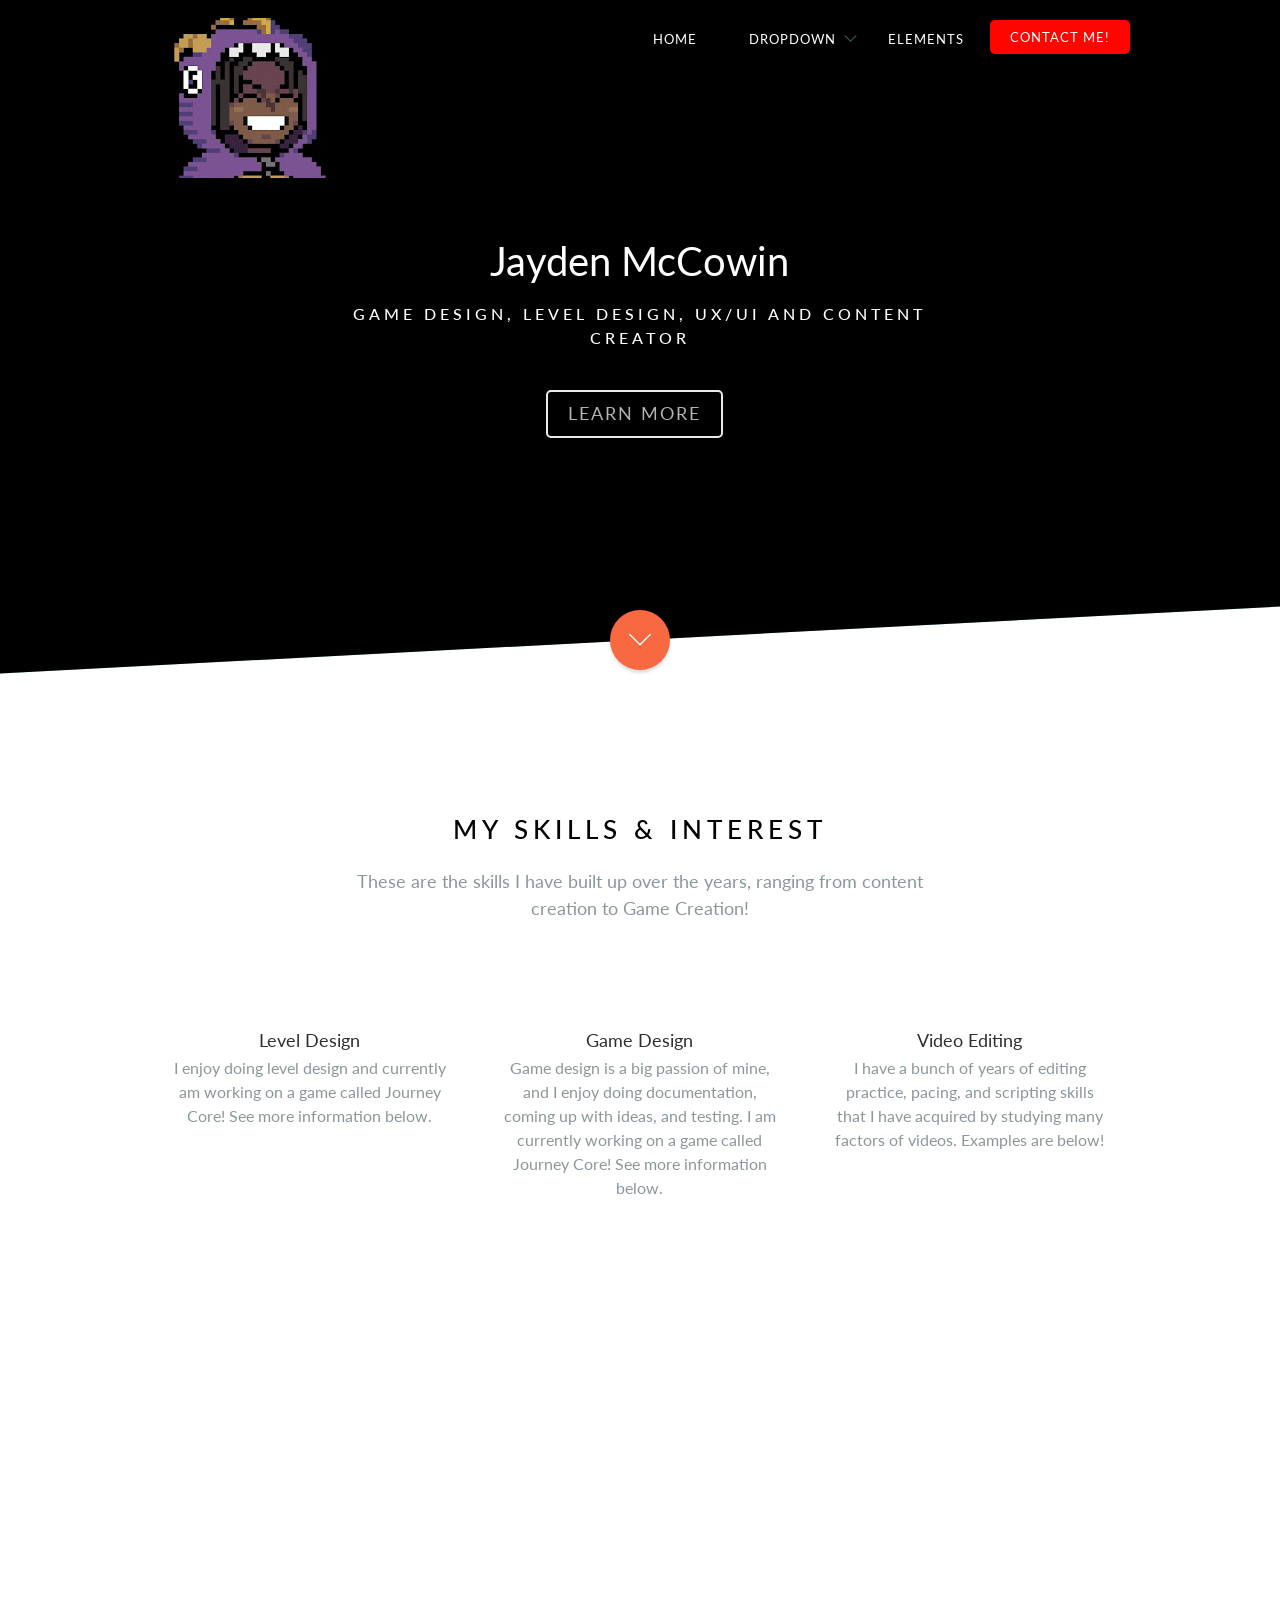
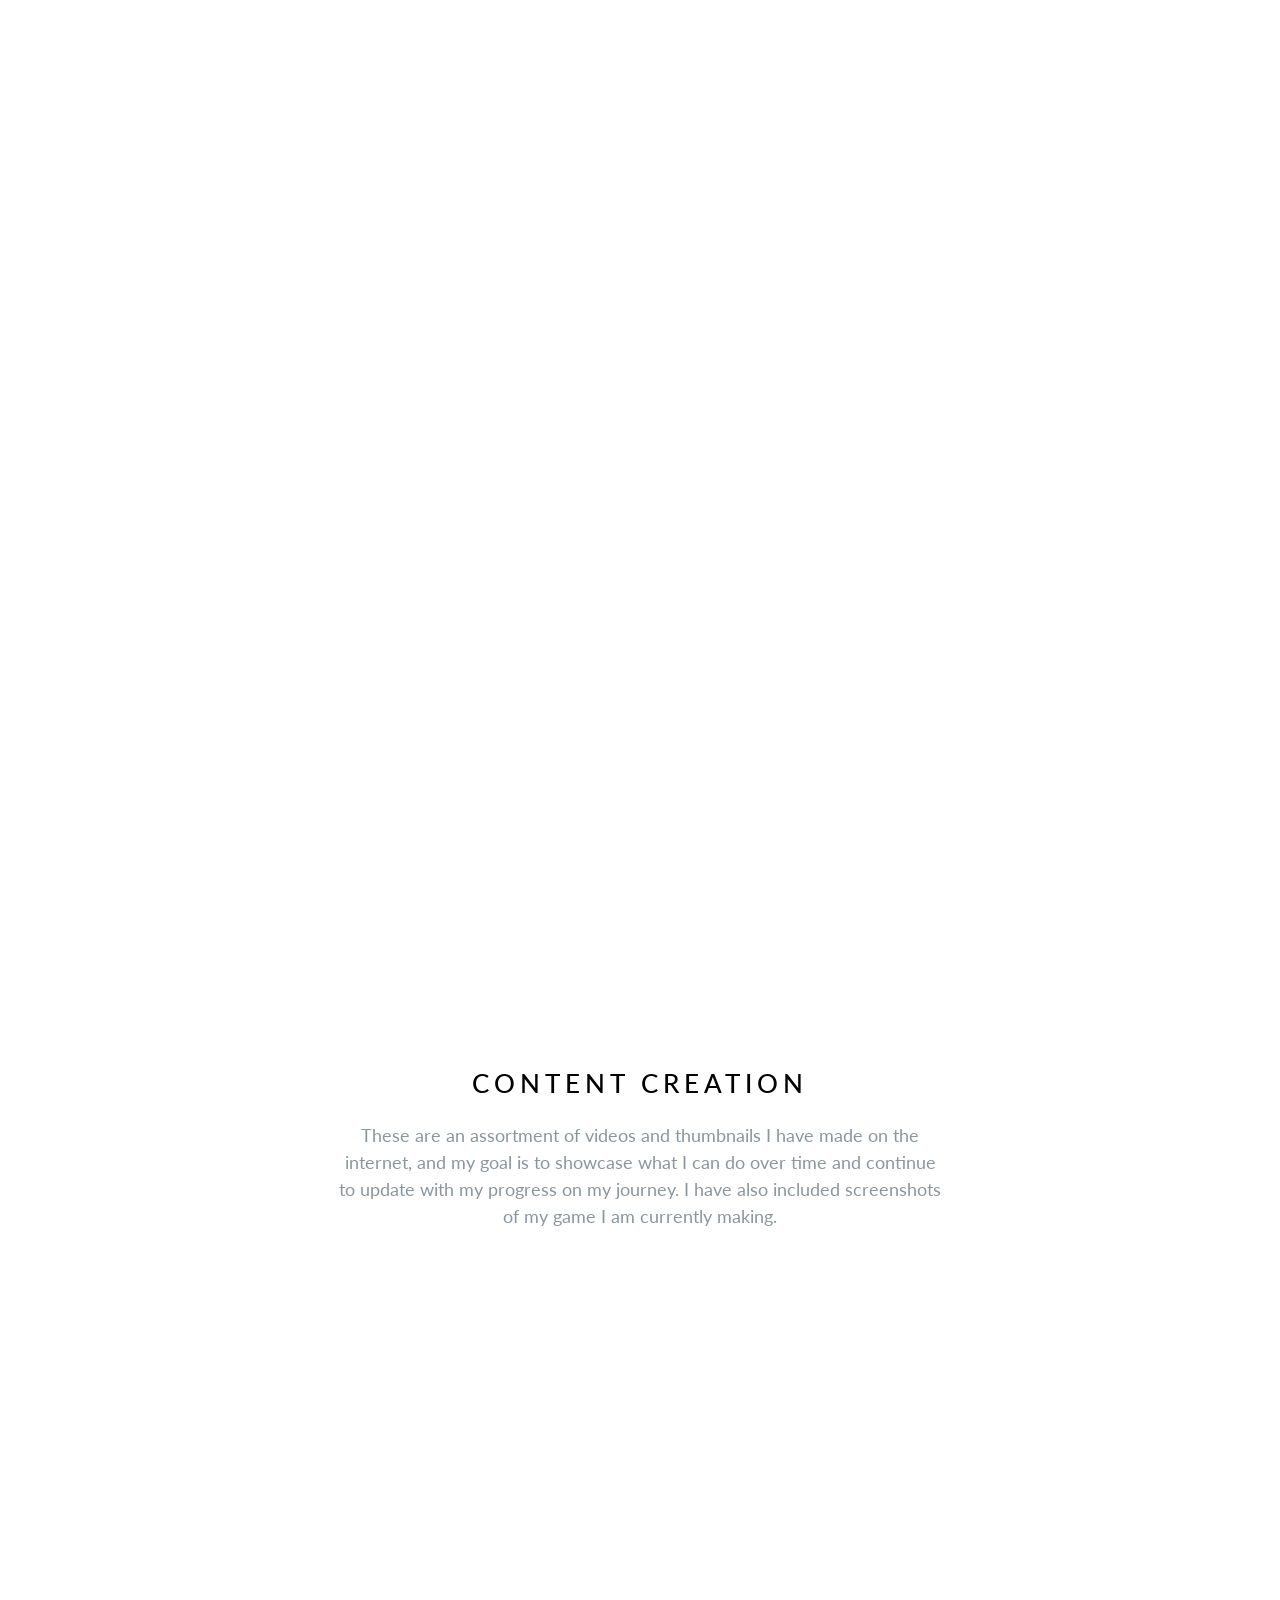
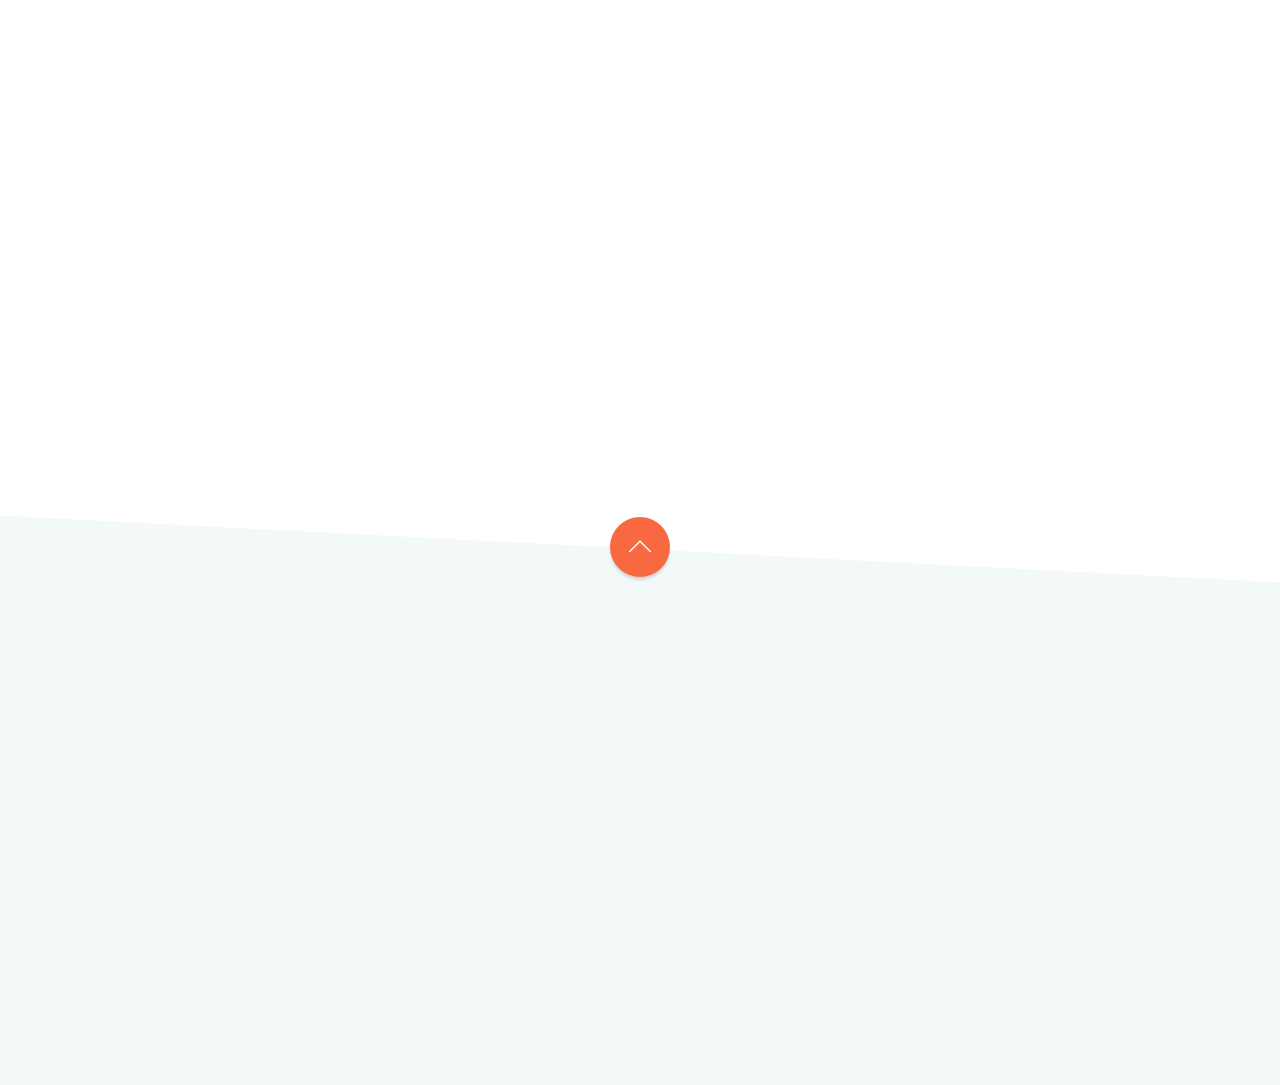
==== index.html @ 26c83501 "Update index.html" ====
<!DOCTYPE html>
<!--[if lt IE 7]>      <html class="no-js lt-ie9 lt-ie8 lt-ie7"> <![endif]-->
<!--[if IE 7]>         <html class="no-js lt-ie9 lt-ie8"> <![endif]-->
<!--[if IE 8]>         <html class="no-js lt-ie9"> <![endif]-->
<!--[if gt IE 8]><!--> <html class="no-js"> <!--<![endif]-->
	<head>
	<meta charset="utf-8">
	<meta http-equiv="X-UA-Compatible" content="IE=edge">
	<title>Jayden McCowin's Portfolio</title>
	<meta name="viewport" content="width=device-width, initial-scale=1">
	<meta name="description" content="Jayden McCowin is a Game and Level Designer who loves creating new games. Jayden has a preference towards 2D Games" />
	<meta name="keywords" content="2D Games, Metroidvania, Platformer, Game Design, Level Design, Video Games" />
	<meta name="author" content="Jayden McCowin, built on a template by FREEHTML5.CO" />

  	<!-- 
	//////////////////////////////////////////////////////

	FREE HTML5 TEMPLATE 
	DESIGNED & DEVELOPED by FREEHTML5.CO
	
	Website: 		http://freehtml5.co/
	Email: 			info@freehtml5.co
	Twitter: 		http://twitter.com/fh5co
	Facebook: 	https://www.facebook.com/fh5co

	//////////////////////////////////////////////////////
	 -->

  	<!-- Facebook and Twitter integration -->
	<meta property="og:title" content=""/>
	<meta property="og:image" content=""/>
	<meta property="og:url" content=""/>
	<meta property="og:site_name" content=""/>
	<meta property="og:description" content=""/>
	<meta name="twitter:title" content="" />
	<meta name="twitter:image" content="" />
	<meta name="twitter:url" content="" />
	<meta name="twitter:card" content="" />

  	<!-- Place favicon.ico and apple-touch-icon.png in the root directory -->
  	<link rel="shortcut icon" href="favicon.ico">

  	<!-- Google Webfont -->
	<link href='http://fonts.googleapis.com/css?family=Lato:300,400,700' rel='stylesheet' type='text/css'>
	<!-- Themify Icons -->
	<link rel="stylesheet" href="css/themify-icons.css">
	<!-- Bootstrap -->
	<link rel="stylesheet" href="css/bootstrap.css">
	<!-- Owl Carousel -->
	<link rel="stylesheet" href="css/owl.carousel.min.css">
	<link rel="stylesheet" href="css/owl.theme.default.min.css">
	<!-- Magnific Popup -->
	<link rel="stylesheet" href="css/magnific-popup.css">
	<!-- Superfish -->
	<link rel="stylesheet" href="css/superfish.css">
	<!-- Easy Responsive Tabs -->
	<link rel="stylesheet" href="css/easy-responsive-tabs.css">
	<!-- Animate.css -->
	<link rel="stylesheet" href="css/animate.css">
	<!-- Theme Style -->
	<link rel="stylesheet" href="css/style.css">

	<!-- Modernizr JS -->
	<script src="js/modernizr-2.6.2.min.js"></script>
	<!-- FOR IE9 below -->
	<!--[if lt IE 9]>
	<script src="js/respond.min.js"></script>
	<![endif]-->

	</head>
	<body>

		<!-- START #fh5co-header -->
		<header id="fh5co-header-section" role="header" class="" >
			<div class="container">

				

				<!-- <div id="fh5co-menu-logo"> -->
					<!-- START #fh5co-logo -->
					<h1 id="fh5co-logo" class="pull-left"><a href="index.html"><img src="images/channels4_profile.jpg" alt="Slant Free HTML5 Template"></a></h1>
					
					<!-- START #fh5co-menu-wrap -->
					<nav id="fh5co-menu-wrap" role="navigation">
						
						
						<ul class="sf-menu" id="fh5co-primary-menu">
							<li class="active">
								<a href="index.html">Home</a>
							</li>
							<li>
								<a href="#" class="fh5co-sub-ddown">Dropdown</a>
								 <ul class="fh5co-sub-menu">
								 	<li><a href="left-sidebar.html">Left Sidebar</a></li>
								 	<li><a href="right-sidebar.html">Right Sidebar</a></li>
									<li>
										<a href="#" class="fh5co-sub-ddown">Free HTML5</a>
										<ul class="fh5co-sub-menu">
											<li><a href="http://freehtml5.co/preview/?item=build-free-html5-bootstrap-template" target="_blank">Build</a></li>
											<li><a href="http://freehtml5.co/preview/?item=work-free-html5-template-bootstrap" target="_blank">Work</a></li>
											<li><a href="http://freehtml5.co/preview/?item=light-free-html5-template-bootstrap" target="_blank">Light</a></li>
											<li><a href="http://freehtml5.co/preview/?item=relic-free-html5-template-using-bootstrap" target="_blank">Relic</a></li>
											<li><a href="http://freehtml5.co/preview/?item=display-free-html5-template-using-bootstrap" target="_blank">Display</a></li>
											<li><a href="http://freehtml5.co/preview/?item=sprint-free-html5-template-bootstrap" target="_blank">Sprint</a></li>
										</ul>
									</li>
									<li><a href="#">CSS3</a></li> 
								</ul>
							</li>
							<li><a href="elements.html">Elements</a></li>
							<li class="fh5co-special"><a href="contact.html">Contact Me!</a></li>
						</ul>
					</nav>
				<!-- </div> -->

			</div>
		</header>
		
		
		<div id="fh5co-hero">
			<a href="#fh5co-main" class="smoothscroll fh5co-arrow to-animate hero-animate-4"><i class="ti-angle-down"></i></a>
			<!-- End fh5co-arrow -->
			<div class="container">
				<div class="col-md-8 col-md-offset-2">
					<div class="fh5co-hero-wrap">
						<div class="fh5co-hero-intro">
							<h1 class="to-animate hero-animate-1">Jayden McCowin</h1>
							<h2 class="to-animate hero-animate-2">Game Design, Level Design, UX/UI and Content Creator</h2>
							<p class="to-animate hero-animate-3"><a href="#" class="btn btn-outline btn-lg">Learn More</a></p>
						</div>
					</div>
				</div>
			</div>		
		</div>

		<div id="fh5co-main">
	
			<div class="container">
				<div class="row" id="fh5co-features">
					<div class="col-md-8 col-md-offset-2 text-center fh5co-section-heading work-box">
						<h2 class="fh5co-lead">My Skills & Interest</h2>
						<p class="fh5co-sub">These are the skills I have built up over the years, ranging from content creation to Game Creation! </p>
						<div class="fh5co-spacer fh5co-spacer-sm"></div>
					</div>
					<div class="col-md-4 col-sm-6 text-center fh5co-feature feature-box">
						<div class="fh5co-feature-icon">
							<i class="ti-Desktop"></i>
						</div>
						<h3 class="heading">Level Design</h3>
						<p>I enjoy doing level design and currently am working on a game called Journey Core! See more information below.</p>
					</div>
					<div class="col-md-4 col-sm-6 text-center fh5co-feature feature-box"> 
						<div class="fh5co-feature-icon">
							<i class="ti-Desktop"></i>
						</div>
						<h3 class="heading">Game Design</h3>
						<p>Game design is a big passion of mine, and I enjoy doing documentation, coming up with ideas, and testing. I am currently working on a game called Journey Core! See more information below. </p>
					</div>

					<div class="clearfix visible-sm-block"></div>

					<div class="col-md-4 col-sm-6 text-center fh5co-feature feature-box"> 
						<div class="fh5co-feature-icon">
							<i class="ti-Video"></i>
						</div>
						<h3 class="heading">Video Editing</h3>
						<p>I have a bunch of years of editing practice, pacing, and scripting skills that I have acquired by studying many factors of videos. Examples are below!</p>
					</div>

					<div class="clearfix visible-md-block visible-lg-block"></div>

					<div class="col-md-4 col-sm-6 text-center fh5co-feature feature-box">
						<div class="fh5co-feature-icon">
							<i class="ti-Youtube"></i>
						</div>
						<h3 class="heading">Thumbnail Creation/Graphic Design</h3>
						<p>I have done tons of content creation, which means I have made a ton of thumbnails for myself and for other people, and I am proud of the development that I have done. </p>
					</div>

					<div class="clearfix visible-md-block visible-lg-block"></div>

					<div class="col-md-4 col-sm-6 text-center fh5co-feature feature-box">
						<div class="fh5co-feature-icon">
							<i class="ti-Mobile"></i>
						</div>
						<h3 class="heading">UI/UX</h3>
						<p>I work on a lot of thumbnails, so I have built up skills that have led me to explore UI/UX more, and I've found myself enjoying something I never thought I would be into </p>

					<div class="clearfix visible-md-block visible-lg-block"></div>

					<div class="col-md-4 col-sm-6 text-center fh5co-feature feature-box">
						<div class="fh5co-feature-icon">
							<i class="ti-Desktop"></i>
						</div>
						<h3 class="heading">Programming</h3>
						<p>I am not too big on doing much of this anymore; however, I do have the ability to do the things I need to do in Unity and Godot. My next step is learning Unreal Engine. </p>
					</div>
					</div>
					
				</div>
				<!-- END row -->

				<div class="fh5co-spacer fh5co-spacer-md"></div>
				<!-- End Spacer -->

				<div class="row" id="fh5co-works">
					<div class="col-md-8 col-md-offset-2 text-center fh5co-section-heading work-box">
						<h2 class="fh5co-lead">Content Creation</h2>
						<p class="fh5co-sub">These are an assortment of videos and thumbnails I have made on the internet, and my goal is to showcase what I can do over time and continue to update with my progress on my journey. I have also included screenshots of my game I am currently making.</p>
						<div class="fh5co-spacer fh5co-spacer-sm"></div>
					</div>
					<div class="col-md-4 col-sm-6 col-xs-6 col-xxs-12 text-center fh5co-work-item work-box">
						<iframe width="279" height="196" src="https://www.youtube.com/embed/6ZU0xqK8svQ?si=vmvyqWvskxpyjg3b" title="YouTube video player" frameborder="0" allow="accelerometer; autoplay; clipboard-write; encrypted-media; gyroscope; picture-in-picture; web-share" referrerpolicy="strict-origin-when-cross-origin" allowfullscreen></iframe>
						<p class="fh5co-category">My Most Popular YouTube Video </p>
						<h3 class="heading">50,000 Views</h3>
					</div>
					<div class="col-md-4 col-sm-6 col-xs-6 col-xxs-12 text-center fh5co-work-item work-box"> 
						<iframe width="279" height="196" src="https://www.youtube.com/embed/D_t3OHmC0b4?si=Ojq9YKabpD0dK_72" title="YouTube video player" frameborder="0" allow="accelerometer; autoplay; clipboard-write; encrypted-media; gyroscope; picture-in-picture; web-share" referrerpolicy="strict-origin-when-cross-origin" allowfullscreen></iframe>
						<p class="fh5co-category">2nd Most Popular YouTube Video </p>
						<h3 class="heading">22,000 Views</h3>
					</div>

					<div class="clearfix visible-sm-block visible-xs-block"></div>

					<div class="col-md-4 col-sm-6 col-xs-6 col-xxs-12 text-center fh5co-work-item work-box"> 
						<iframe width="279" height="196" src="https://www.youtube.com/embed/b5NiLmSt7cA?si=gs_Dk4EQd2OGVlYK" title="YouTube video player" frameborder="0" allow="accelerometer; autoplay; clipboard-write; encrypted-media; gyroscope; picture-in-picture; web-share" referrerpolicy="strict-origin-when-cross-origin" allowfullscreen></iframe>
						<p class="fh5co-category">3rd Most Popular Youtube Video </p>
						<h3 class="heading">9,000 Views</h3>
					</div>

					<div class="clearfix visible-md-block visible-lg-block"></div>

					<div class="col-md-4 col-sm-6 col-xs-6 col-xxs-12 text-center fh5co-work-item work-box">
						<figure><a href="#"><img class="img-responsive" src="images/Image1.png" alt="Free HTML5 Template"></a></figure>
						<p class="fh5co-category">This is a place within the main part of the cave and has important resources </p>
						<h3 class="heading">Crystal Cavern</h3>
					</div>

					<div class="clearfix visible-sm-block visible-xs-block"></div>

					<div class="col-md-4 col-sm-6 col-xs-6 col-xxs-12 text-center fh5co-work-item work-box"> 
						<figure><a href="#"><img class="img-responsive" src="images/Image2.png" alt="Free HTML5 Template"></a></figure>
						<p class="fh5co-category">This is a Crafting Table and allows you to upgrade your Pickaxe </p>
						<h3 class="heading">Crafting Table</h3>
					</div>
					<div class="col-md-4 col-sm-6 col-xs-6 col-xxs-12 text-center fh5co-work-item work-box"> 
						<figure><a href="#"><img class="img-responsive" src="images/Image3.png" alt="Free HTML5 Template"></a></figure>
						<p class="fh5co-category">This is a Shrine. These allow you to unlock abilities! </p>
						<h3 class="heading">Shrine of Caves</h3>
					</div>

					<div class="col-md-4 col-md-offset-4 text-center work-box">
						<p><a href="#" class="btn btn-outline btn-md">View Portfolio</a></p>
					</div>
				</div>
				<!-- END row -->
				
				
	           <!-- End Slider Testimonial -->
				
				</div>
				<!-- END row -->
				<div class="fh5co-spacer fh5co-spacer-md"></div>

			</div>
			<!-- END container -->

		</div>
		<!-- END fhtco-main -->


		<footer role="contentinfo" id="fh5co-footer">
			<a href="#" class="fh5co-arrow fh5co-gotop footer-box"><i class="ti-angle-up"></i></a>
			<div class="container">
				<div class="row">
					<div class="col-md-4 col-sm-6 footer-box">
						<h3 class="fh5co-footer-heading">About Me!</h3>
						<p>I love video games, and pretty much everything I enjoy doing revolves around video games in some way, whether it be studying them, playing them, or creating videos about them!</p>
						<p><a href="#" class="btn btn-outline btn-sm">I'm a button</a></p>

					</div>
					<div class="col-md-4 col-sm-6 footer-box">
						<h3 class="fh5co-footer-heading">Links</h3>
						<ul class="fh5co-footer-links">
							<li><a href="#">Terms &amp; Conditions</a></li>
							<li><a href="#">Our Careers</a></li>
							<li><a href="#">Support &amp; FAQ's</a></li>
							<li><a href="#">Sign up</a></li>
							<li><a href="#">Log in</a></li>
						</ul>
					</div>
					<div class="col-md-4 col-sm-12 footer-box">
						<h3 class="fh5co-footer-heading">Get in touch</h3>
						<ul class="fh5co-social-icons">
							
							<li><a href="#"><i class="ti-google"></i></a></li>
							<li><a href="#"><i class="ti-twitter-alt"></i></a></li>
							<li><a href="#"><i class="ti-facebook"></i></a></li>	
							<li><a href="#"><i class="ti-instagram"></i></a></li>
							<li><a href="#"><i class="ti-dribbble"></i></a></li>
						</ul>
					</div>
					<div class="col-md-12 footer-box">
						<div class="fh5co-copyright">
						<p>&copy; 2015 Free Slant. All Rights Reserved. <br>Designed by <a href="http://freehtml5.co" target="_blank">FREEHTML5.co</a> Images by: <a href="http://unsplash.com">Unsplash</a> and <a href="http://plmd.me" target="_blank">plmd.me</a></p>
						</div>
					</div>
					
				</div>
				<!-- END row -->
				<div class="fh5co-spacer fh5co-spacer-md"></div>
			</div>
		</footer>

		
			
			
		<!-- jQuery -->
		<script src="js/jquery-1.10.2.min.js"></script>
		<!-- jQuery Easing -->
		<script src="js/jquery.easing.1.3.js"></script>
		<!-- Bootstrap -->
		<script src="js/bootstrap.js"></script>
		<!-- Owl carousel -->
		<script src="js/owl.carousel.min.js"></script>
		<!-- Magnific Popup -->
		<script src="js/jquery.magnific-popup.min.js"></script>
		<!-- Superfish -->
		<script src="js/hoverIntent.js"></script>
		<script src="js/superfish.js"></script>
		<!-- Easy Responsive Tabs -->
		<script src="js/easyResponsiveTabs.js"></script>
		<!-- FastClick for Mobile/Tablets -->
		<script src="js/fastclick.js"></script>
		<!-- Parallax -->
		<script src="js/jquery.parallax-scroll.min.js"></script>
		<!-- Waypoints -->
		<script src="js/jquery.waypoints.min.js"></script>
		<!-- Main JS -->
		<script src="js/main.js"></script>

	</body>

</html>
---- css/themify-icons.css ----
@font-face {
	font-family: 'themify';
	src:url('../fonts/themify/themify.eot?-fvbane');
	src:url('../fonts/themify/themify.eot?#iefix-fvbane') format('embedded-opentype'),
		url('../fonts/themify/themify.woff?-fvbane') format('woff'),
		url('../fonts/themify/themify.ttf?-fvbane') format('truetype'),
		url('../fonts/themify/themify.svg?-fvbane#themify') format('svg');
	font-weight: normal;
	font-style: normal;
}

[class^="ti-"], [class*=" ti-"] {
	font-family: 'themify';
	speak: none;
	font-style: normal;
	font-weight: normal;
	font-variant: normal;
	text-transform: none;
	line-height: 1;

	/* Better Font Rendering =========== */
	-webkit-font-smoothing: antialiased;
	-moz-osx-font-smoothing: grayscale;
}

.ti-wand:before {
	content: "\e600";
}
.ti-volume:before {
	content: "\e601";
}
.ti-user:before {
	content: "\e602";
}
.ti-unlock:before {
	content: "\e603";
}
.ti-unlink:before {
	content: "\e604";
}
.ti-trash:before {
	content: "\e605";
}
.ti-thought:before {
	content: "\e606";
}
.ti-target:before {
	content: "\e607";
}
.ti-tag:before {
	content: "\e608";
}
.ti-tablet:before {
	content: "\e609";
}
.ti-star:before {
	content: "\e60a";
}
.ti-spray:before {
	content: "\e60b";
}
.ti-signal:before {
	content: "\e60c";
}
.ti-shopping-cart:before {
	content: "\e60d";
}
.ti-shopping-cart-full:before {
	content: "\e60e";
}
.ti-settings:before {
	content: "\e60f";
}
.ti-search:before {
	content: "\e610";
}
.ti-zoom-in:before {
	content: "\e611";
}
.ti-zoom-out:before {
	content: "\e612";
}
.ti-cut:before {
	content: "\e613";
}
.ti-ruler:before {
	content: "\e614";
}
.ti-ruler-pencil:before {
	content: "\e615";
}
.ti-ruler-alt:before {
	content: "\e616";
}
.ti-bookmark:before {
	content: "\e617";
}
.ti-bookmark-alt:before {
	content: "\e618";
}
.ti-reload:before {
	content: "\e619";
}
.ti-plus:before {
	content: "\e61a";
}
.ti-pin:before {
	content: "\e61b";
}
.ti-pencil:before {
	content: "\e61c";
}
.ti-pencil-alt:before {
	content: "\e61d";
}
.ti-paint-roller:before {
	content: "\e61e";
}
.ti-paint-bucket:before {
	content: "\e61f";
}
.ti-na:before {
	content: "\e620";
}
.ti-mobile:before {
	content: "\e621";
}
.ti-minus:before {
	content: "\e622";
}
.ti-medall:before {
	content: "\e623";
}
.ti-medall-alt:before {
	content: "\e624";
}
.ti-marker:before {
	content: "\e625";
}
.ti-marker-alt:before {
	content: "\e626";
}
.ti-arrow-up:before {
	content: "\e627";
}
.ti-arrow-right:before {
	content: "\e628";
}
.ti-arrow-left:before {
	content: "\e629";
}
.ti-arrow-down:before {
	content: "\e62a";
}
.ti-lock:before {
	content: "\e62b";
}
.ti-location-arrow:before {
	content: "\e62c";
}
.ti-link:before {
	content: "\e62d";
}
.ti-layout:before {
	content: "\e62e";
}
.ti-layers:before {
	content: "\e62f";
}
.ti-layers-alt:before {
	content: "\e630";
}
.ti-key:before {
	content: "\e631";
}
.ti-import:before {
	content: "\e632";
}
.ti-image:before {
	content: "\e633";
}
.ti-heart:before {
	content: "\e634";
}
.ti-heart-broken:before {
	content: "\e635";
}
.ti-hand-stop:before {
	content: "\e636";
}
.ti-hand-open:before {
	content: "\e637";
}
.ti-hand-drag:before {
	content: "\e638";
}
.ti-folder:before {
	content: "\e639";
}
.ti-flag:before {
	content: "\e63a";
}
.ti-flag-alt:before {
	content: "\e63b";
}
.ti-flag-alt-2:before {
	content: "\e63c";
}
.ti-eye:before {
	content: "\e63d";
}
.ti-export:before {
	content: "\e63e";
}
.ti-exchange-vertical:before {
	content: "\e63f";
}
.ti-desktop:before {
	content: "\e640";
}
.ti-cup:before {
	content: "\e641";
}
.ti-crown:before {
	content: "\e642";
}
.ti-comments:before {
	content: "\e643";
}
.ti-comment:before {
	content: "\e644";
}
.ti-comment-alt:before {
	content: "\e645";
}
.ti-close:before {
	content: "\e646";
}
.ti-clip:before {
	content: "\e647";
}
.ti-angle-up:before {
	content: "\e648";
}
.ti-angle-right:before {
	content: "\e649";
}
.ti-angle-left:before {
	content: "\e64a";
}
.ti-angle-down:before {
	content: "\e64b";
}
.ti-check:before {
	content: "\e64c";
}
.ti-check-box:before {
	content: "\e64d";
}
.ti-camera:before {
	content: "\e64e";
}
.ti-announcement:before {
	content: "\e64f";
}
.ti-brush:before {
	content: "\e650";
}
.ti-briefcase:before {
	content: "\e651";
}
.ti-bolt:before {
	content: "\e652";
}
.ti-bolt-alt:before {
	content: "\e653";
}
.ti-blackboard:before {
	content: "\e654";
}
.ti-bag:before {
	content: "\e655";
}
.ti-move:before {
	content: "\e656";
}
.ti-arrows-vertical:before {
	content: "\e657";
}
.ti-arrows-horizontal:before {
	content: "\e658";
}
.ti-fullscreen:before {
	content: "\e659";
}
.ti-arrow-top-right:before {
	content: "\e65a";
}
.ti-arrow-top-left:before {
	content: "\e65b";
}
.ti-arrow-circle-up:before {
	content: "\e65c";
}
.ti-arrow-circle-right:before {
	content: "\e65d";
}
.ti-arrow-circle-left:before {
	content: "\e65e";
}
.ti-arrow-circle-down:before {
	content: "\e65f";
}
.ti-angle-double-up:before {
	content: "\e660";
}
.ti-angle-double-right:before {
	content: "\e661";
}
.ti-angle-double-left:before {
	content: "\e662";
}
.ti-angle-double-down:before {
	content: "\e663";
}
.ti-zip:before {
	content: "\e664";
}
.ti-world:before {
	content: "\e665";
}
.ti-wheelchair:before {
	content: "\e666";
}
.ti-view-list:before {
	content: "\e667";
}
.ti-view-list-alt:before {
	content: "\e668";
}
.ti-view-grid:before {
	content: "\e669";
}
.ti-uppercase:before {
	content: "\e66a";
}
.ti-upload:before {
	content: "\e66b";
}
.ti-underline:before {
	content: "\e66c";
}
.ti-truck:before {
	content: "\e66d";
}
.ti-timer:before {
	content: "\e66e";
}
.ti-ticket:before {
	content: "\e66f";
}
.ti-thumb-up:before {
	content: "\e670";
}
.ti-thumb-down:before {
	content: "\e671";
}
.ti-text:before {
	content: "\e672";
}
.ti-stats-up:before {
	content: "\e673";
}
.ti-stats-down:before {
	content: "\e674";
}
.ti-split-v:before {
	content: "\e675";
}
.ti-split-h:before {
	content: "\e676";
}
.ti-smallcap:before {
	content: "\e677";
}
.ti-shine:before {
	content: "\e678";
}
.ti-shift-right:before {
	content: "\e679";
}
.ti-shift-left:before {
	content: "\e67a";
}
.ti-shield:before {
	content: "\e67b";
}
.ti-notepad:before {
	content: "\e67c";
}
.ti-server:before {
	content: "\e67d";
}
.ti-quote-right:before {
	content: "\e67e";
}
.ti-quote-left:before {
	content: "\e67f";
}
.ti-pulse:before {
	content: "\e680";
}
.ti-printer:before {
	content: "\e681";
}
.ti-power-off:before {
	content: "\e682";
}
.ti-plug:before {
	content: "\e683";
}
.ti-pie-chart:before {
	content: "\e684";
}
.ti-paragraph:before {
	content: "\e685";
}
.ti-panel:before {
	content: "\e686";
}
.ti-package:before {
	content: "\e687";
}
.ti-music:before {
	content: "\e688";
}
.ti-music-alt:before {
	content: "\e689";
}
.ti-mouse:before {
	content: "\e68a";
}
.ti-mouse-alt:before {
	content: "\e68b";
}
.ti-money:before {
	content: "\e68c";
}
.ti-microphone:before {
	content: "\e68d";
}
.ti-menu:before {
	content: "\e68e";
}
.ti-menu-alt:before {
	content: "\e68f";
}
.ti-map:before {
	content: "\e690";
}
.ti-map-alt:before {
	content: "\e691";
}
.ti-loop:before {
	content: "\e692";
}
.ti-location-pin:before {
	content: "\e693";
}
.ti-list:before {
	content: "\e694";
}
.ti-light-bulb:before {
	content: "\e695";
}
.ti-Italic:before {
	content: "\e696";
}
.ti-info:before {
	content: "\e697";
}
.ti-infinite:before {
	content: "\e698";
}
.ti-id-badge:before {
	content: "\e699";
}
.ti-hummer:before {
	content: "\e69a";
}
.ti-home:before {
	content: "\e69b";
}
.ti-help:before {
	content: "\e69c";
}
.ti-headphone:before {
	content: "\e69d";
}
.ti-harddrives:before {
	content: "\e69e";
}
.ti-harddrive:before {
	content: "\e69f";
}
.ti-gift:before {
	content: "\e6a0";
}
.ti-game:before {
	content: "\e6a1";
}
.ti-filter:before {
	content: "\e6a2";
}
.ti-files:before {
	content: "\e6a3";
}
.ti-file:before {
	content: "\e6a4";
}
.ti-eraser:before {
	content: "\e6a5";
}
.ti-envelope:before {
	content: "\e6a6";
}
.ti-download:before {
	content: "\e6a7";
}
.ti-direction:before {
	content: "\e6a8";
}
.ti-direction-alt:before {
	content: "\e6a9";
}
.ti-dashboard:before {
	content: "\e6aa";
}
.ti-control-stop:before {
	content: "\e6ab";
}
.ti-control-shuffle:before {
	content: "\e6ac";
}
.ti-control-play:before {
	content: "\e6ad";
}
.ti-control-pause:before {
	content: "\e6ae";
}
.ti-control-forward:before {
	content: "\e6af";
}
.ti-control-backward:before {
	content: "\e6b0";
}
.ti-cloud:before {
	content: "\e6b1";
}
.ti-cloud-up:before {
	content: "\e6b2";
}
.ti-cloud-down:before {
	content: "\e6b3";
}
.ti-clipboard:before {
	content: "\e6b4";
}
.ti-car:before {
	content: "\e6b5";
}
.ti-calendar:before {
	content: "\e6b6";
}
.ti-book:before {
	content: "\e6b7";
}
.ti-bell:before {
	content: "\e6b8";
}
.ti-basketball:before {
	content: "\e6b9";
}
.ti-bar-chart:before {
	content: "\e6ba";
}
.ti-bar-chart-alt:before {
	content: "\e6bb";
}
.ti-back-right:before {
	content: "\e6bc";
}
.ti-back-left:before {
	content: "\e6bd";
}
.ti-arrows-corner:before {
	content: "\e6be";
}
.ti-archive:before {
	content: "\e6bf";
}
.ti-anchor:before {
	content: "\e6c0";
}
.ti-align-right:before {
	content: "\e6c1";
}
.ti-align-left:before {
	content: "\e6c2";
}
.ti-align-justify:before {
	content: "\e6c3";
}
.ti-align-center:before {
	content: "\e6c4";
}
.ti-alert:before {
	content: "\e6c5";
}
.ti-alarm-clock:before {
	content: "\e6c6";
}
.ti-agenda:before {
	content: "\e6c7";
}
.ti-write:before {
	content: "\e6c8";
}
.ti-window:before {
	content: "\e6c9";
}
.ti-widgetized:before {
	content: "\e6ca";
}
.ti-widget:before {
	content: "\e6cb";
}
.ti-widget-alt:before {
	content: "\e6cc";
}
.ti-wallet:before {
	content: "\e6cd";
}
.ti-video-clapper:before {
	content: "\e6ce";
}
.ti-video-camera:before {
	content: "\e6cf";
}
.ti-vector:before {
	content: "\e6d0";
}
.ti-themify-logo:before {
	content: "\e6d1";
}
.ti-themify-favicon:before {
	content: "\e6d2";
}
.ti-themify-favicon-alt:before {
	content: "\e6d3";
}
.ti-support:before {
	content: "\e6d4";
}
.ti-stamp:before {
	content: "\e6d5";
}
.ti-split-v-alt:before {
	content: "\e6d6";
}
.ti-slice:before {
	content: "\e6d7";
}
.ti-shortcode:before {
	content: "\e6d8";
}
.ti-shift-right-alt:before {
	content: "\e6d9";
}
.ti-shift-left-alt:before {
	content: "\e6da";
}
.ti-ruler-alt-2:before {
	content: "\e6db";
}
.ti-receipt:before {
	content: "\e6dc";
}
.ti-pin2:before {
	content: "\e6dd";
}
.ti-pin-alt:before {
	content: "\e6de";
}
.ti-pencil-alt2:before {
	content: "\e6df";
}
.ti-palette:before {
	content: "\e6e0";
}
.ti-more:before {
	content: "\e6e1";
}
.ti-more-alt:before {
	content: "\e6e2";
}
.ti-microphone-alt:before {
	content: "\e6e3";
}
.ti-magnet:before {
	content: "\e6e4";
}
.ti-line-double:before {
	content: "\e6e5";
}
.ti-line-dotted:before {
	content: "\e6e6";
}
.ti-line-dashed:before {
	content: "\e6e7";
}
.ti-layout-width-full:before {
	content: "\e6e8";
}
.ti-layout-width-default:before {
	content: "\e6e9";
}
.ti-layout-width-default-alt:before {
	content: "\e6ea";
}
.ti-layout-tab:before {
	content: "\e6eb";
}
.ti-layout-tab-window:before {
	content: "\e6ec";
}
.ti-layout-tab-v:before {
	content: "\e6ed";
}
.ti-layout-tab-min:before {
	content: "\e6ee";
}
.ti-layout-slider:before {
	content: "\e6ef";
}
.ti-layout-slider-alt:before {
	content: "\e6f0";
}
.ti-layout-sidebar-right:before {
	content: "\e6f1";
}
.ti-layout-sidebar-none:before {
	content: "\e6f2";
}
.ti-layout-sidebar-left:before {
	content: "\e6f3";
}
.ti-layout-placeholder:before {
	content: "\e6f4";
}
.ti-layout-menu:before {
	content: "\e6f5";
}
.ti-layout-menu-v:before {
	content: "\e6f6";
}
.ti-layout-menu-separated:before {
	content: "\e6f7";
}
.ti-layout-menu-full:before {
	content: "\e6f8";
}
.ti-layout-media-right-alt:before {
	content: "\e6f9";
}
.ti-layout-media-right:before {
	content: "\e6fa";
}
.ti-layout-media-overlay:before {
	content: "\e6fb";
}
.ti-layout-media-overlay-alt:before {
	content: "\e6fc";
}
.ti-layout-media-overlay-alt-2:before {
	content: "\e6fd";
}
.ti-layout-media-left-alt:before {
	content: "\e6fe";
}
.ti-layout-media-left:before {
	content: "\e6ff";
}
.ti-layout-media-center-alt:before {
	content: "\e700";
}
.ti-layout-media-center:before {
	content: "\e701";
}
.ti-layout-list-thumb:before {
	content: "\e702";
}
.ti-layout-list-thumb-alt:before {
	content: "\e703";
}
.ti-layout-list-post:before {
	content: "\e704";
}
.ti-layout-list-large-image:before {
	content: "\e705";
}
.ti-layout-line-solid:before {
	content: "\e706";
}
.ti-layout-grid4:before {
	content: "\e707";
}
.ti-layout-grid3:before {
	content: "\e708";
}
.ti-layout-grid2:before {
	content: "\e709";
}
.ti-layout-grid2-thumb:before {
	content: "\e70a";
}
.ti-layout-cta-right:before {
	content: "\e70b";
}
.ti-layout-cta-left:before {
	content: "\e70c";
}
.ti-layout-cta-center:before {
	content: "\e70d";
}
.ti-layout-cta-btn-right:before {
	content: "\e70e";
}
.ti-layout-cta-btn-left:before {
	content: "\e70f";
}
.ti-layout-column4:before {
	content: "\e710";
}
.ti-layout-column3:before {
	content: "\e711";
}
.ti-layout-column2:before {
	content: "\e712";
}
.ti-layout-accordion-separated:before {
	content: "\e713";
}
.ti-layout-accordion-merged:before {
	content: "\e714";
}
.ti-layout-accordion-list:before {
	content: "\e715";
}
.ti-ink-pen:before {
	content: "\e716";
}
.ti-info-alt:before {
	content: "\e717";
}
.ti-help-alt:before {
	content: "\e718";
}
.ti-headphone-alt:before {
	content: "\e719";
}
.ti-hand-point-up:before {
	content: "\e71a";
}
.ti-hand-point-right:before {
	content: "\e71b";
}
.ti-hand-point-left:before {
	content: "\e71c";
}
.ti-hand-point-down:before {
	content: "\e71d";
}
.ti-gallery:before {
	content: "\e71e";
}
.ti-face-smile:before {
	content: "\e71f";
}
.ti-face-sad:before {
	content: "\e720";
}
.ti-credit-card:before {
	content: "\e721";
}
.ti-control-skip-forward:before {
	content: "\e722";
}
.ti-control-skip-backward:before {
	content: "\e723";
}
.ti-control-record:before {
	content: "\e724";
}
.ti-control-eject:before {
	content: "\e725";
}
.ti-comments-smiley:before {
	content: "\e726";
}
.ti-brush-alt:before {
	content: "\e727";
}
.ti-youtube:before {
	content: "\e728";
}
.ti-vimeo:before {
	content: "\e729";
}
.ti-twitter:before {
	content: "\e72a";
}
.ti-time:before {
	content: "\e72b";
}
.ti-tumblr:before {
	content: "\e72c";
}
.ti-skype:before {
	content: "\e72d";
}
.ti-share:before {
	content: "\e72e";
}
.ti-share-alt:before {
	content: "\e72f";
}
.ti-rocket:before {
	content: "\e730";
}
.ti-pinterest:before {
	content: "\e731";
}
.ti-new-window:before {
	content: "\e732";
}
.ti-microsoft:before {
	content: "\e733";
}
.ti-list-ol:before {
	content: "\e734";
}
.ti-linkedin:before {
	content: "\e735";
}
.ti-layout-sidebar-2:before {
	content: "\e736";
}
.ti-layout-grid4-alt:before {
	content: "\e737";
}
.ti-layout-grid3-alt:before {
	content: "\e738";
}
.ti-layout-grid2-alt:before {
	content: "\e739";
}
.ti-layout-column4-alt:before {
	content: "\e73a";
}
.ti-layout-column3-alt:before {
	content: "\e73b";
}
.ti-layout-column2-alt:before {
	content: "\e73c";
}
.ti-instagram:before {
	content: "\e73d";
}
.ti-google:before {
	content: "\e73e";
}
.ti-github:before {
	content: "\e73f";
}
.ti-flickr:before {
	content: "\e740";
}
.ti-facebook:before {
	content: "\e741";
}
.ti-dropbox:before {
	content: "\e742";
}
.ti-dribbble:before {
	content: "\e743";
}
.ti-apple:before {
	content: "\e744";
}
.ti-android:before {
	content: "\e745";
}
.ti-save:before {
	content: "\e746";
}
.ti-save-alt:before {
	content: "\e747";
}
.ti-yahoo:before {
	content: "\e748";
}
.ti-wordpress:before {
	content: "\e749";
}
.ti-vimeo-alt:before {
	content: "\e74a";
}
.ti-twitter-alt:before {
	content: "\e74b";
}
.ti-tumblr-alt:before {
	content: "\e74c";
}
.ti-trello:before {
	content: "\e74d";
}
.ti-stack-overflow:before {
	content: "\e74e";
}
.ti-soundcloud:before {
	content: "\e74f";
}
.ti-sharethis:before {
	content: "\e750";
}
.ti-sharethis-alt:before {
	content: "\e751";
}
.ti-reddit:before {
	content: "\e752";
}
.ti-pinterest-alt:before {
	content: "\e753";
}
.ti-microsoft-alt:before {
	content: "\e754";
}
.ti-linux:before {
	content: "\e755";
}
.ti-jsfiddle:before {
	content: "\e756";
}
.ti-joomla:before {
	content: "\e757";
}
.ti-html5:before {
	content: "\e758";
}
.ti-flickr-alt:before {
	content: "\e759";
}
.ti-email:before {
	content: "\e75a";
}
.ti-drupal:before {
	content: "\e75b";
}
.ti-dropbox-alt:before {
	content: "\e75c";
}
.ti-css3:before {
	content: "\e75d";
}
.ti-rss:before {
	content: "\e75e";
}
.ti-rss-alt:before {
	content: "\e75f";
}
---- css/superfish.css ----
/*** ESSENTIAL STYLES ***/
.sf-menu, .sf-menu * {
	margin: 0;
	padding: 0;
	list-style: none;
}
.sf-menu li {
	position: relative;
}
.sf-menu ul {
	position: absolute;
	display: none;
	top: 100%;
	right: 0;
	
	z-index: 99;
}
.sf-menu > li {
	float: left;
}
.sf-menu li:hover > ul,
.sf-menu li.sfHover > ul {
	display: block;
}

.sf-menu a {
	display: block;
	position: relative;
}
.sf-menu ul ul {
	top: 0;
	left: 100%;
}


/*** DEMO SKIN ***/
.sf-menu {
	float: left;
	margin-bottom: 1em;
}
.sf-menu ul {
	box-shadow: 2px 2px 6px rgba(0,0,0,.2);
	min-width: 12em; /* allow long menu items to determine submenu width */
	*width: 12em; /* no auto sub width for IE7, see white-space comment below */
}
.sf-menu a {
	border-left: 1px solid #fff;
	border-top: 1px solid #dFeEFF; /* fallback colour must use full shorthand */
	border-top: 1px solid rgba(255,255,255,.5);
	padding: .75em 1em;
	text-decoration: none;
	zoom: 1; /* IE7 */
}
.sf-menu a {
	color: #13a;
}
.sf-menu li {
	background: #BDD2FF;
	white-space: nowrap; /* no need for Supersubs plugin */
	*white-space: normal; /* ...unless you support IE7 (let it wrap) */
	-webkit-transition: background .2s;
	transition: background .2s;
}
.sf-menu ul li {
	background: #AABDE6;
}
.sf-menu ul ul li {
	background: #9AAEDB;
}
.sf-menu li:hover,
.sf-menu li.sfHover {
	background: #CFDEFF;
	/* only transition out, not in */
	-webkit-transition: none;
	transition: none;
}

/*** arrows (for all except IE7) **/
.sf-arrows .sf-with-ul {
	padding-right: 2.5em;
	*padding-right: 1em; /* no CSS arrows for IE7 (lack pseudo-elements) */
}
/* styling for both css and generated arrows */
.sf-arrows .sf-with-ul:after {
	content: '';
	position: absolute;
	top: 50%;
	right: 1em;
	margin-top: -3px;
	height: 0;
	width: 0;
	/* order of following 3 rules important for fallbacks to work */
	border: 5px solid transparent;
	border-top-color: #dFeEFF; /* edit this to suit design (no rgba in IE8) */
	border-top-color: rgba(255,255,255,.5);
}
.sf-arrows > li > .sf-with-ul:focus:after,
.sf-arrows > li:hover > .sf-with-ul:after,
.sf-arrows > .sfHover > .sf-with-ul:after {
	border-top-color: white; /* IE8 fallback colour */
}
/* styling for right-facing arrows */
.sf-arrows ul .sf-with-ul:after {
	margin-top: -5px;
	/*margin-right: -3px;*/
	border-color: transparent;
	border-left-color: #dFeEFF; /* edit this to suit design (no rgba in IE8) */
	border-left-color: rgba(255,255,255,.5);
}
.sf-arrows ul li > .sf-with-ul:focus:after,
.sf-arrows ul li:hover > .sf-with-ul:after,
.sf-arrows ul .sfHover > .sf-with-ul:after {
	border-left-color: white;
}
---- css/easy-responsive-tabs.css ----
.resp-tabs-list, .resp-tabs-list p {
    margin: 0px;
    padding: 0px;
}
.resp-tabs-list {
    display: inline-block;
}
.resp-tabs-list li {
    font-weight: 600;
    font-size: 16px;
    display: inline-block;
    padding: 18px 15px;
    margin: 0 4px 0 0;
    list-style: none;
    cursor: pointer;
}

.resp-tabs-container {
    padding: 0px;
    background-color: #fff;
    clear: left;
}

h2.resp-accordion {
    cursor: pointer;
    padding: 5px;
    display: none;
    
}
.resp-tab-content {
    display: none;
    padding: 15px;
    padding-top: 30px;
    text-align: left;
    box-shadow: none;
}
.text-center .resp-tab-content,
.text-center .resp-accordion {
    text-align: left;
}

.resp-tab-active {
	border: 1px solid #ebebeb !important;
	border-bottom: none;
	margin-bottom: -1px !important;
	padding: 17px 14px 19px 14px !important;
	border-top: 1px solid #ebebeb !important;
	border-bottom: 0px #fff solid !important;
    border-top-left-radius: 4px;
    border-top-right-radius: 4px;
}

.resp-tab-active {
    border-bottom: none;
    background-color: #fff;
}

.resp-content-active, .resp-accordion-active {
    display: block;
}

.resp-tab-content {
    border: none;
    border-top: 1px solid #ebebeb;
    /*border-left-color: transparent;
    border-left-color: transparent;*/
	/*border-top-color: #ebebeb;*/
}

h2.resp-accordion {
    font-size: 13px;
    border: 1px solid #ebebeb;
    border-top: 0px solid #ebebeb;
    margin: 0px;
    padding: 10px 15px;
}

h2.resp-tab-active {
    border-bottom: 0px solid #ebebeb !important;
    margin-bottom: 0px !important;
    padding: 10px 15px !important;
}

h2.resp-tab-title:last-child {
    border-bottom: 12px solid #ebebeb !important;
    background: blue;
}

/*-----------Vertical tabs-----------*/
.resp-vtabs ul.resp-tabs-list {
    float: left;
    width: 30%;
}

.resp-vtabs .resp-tabs-list li {
    display: block;
    padding: 19px 15px !important;
    margin: 0 0 4px;
    cursor: pointer;
    float: none;
}

.resp-vtabs .resp-tabs-container {
    padding: 0px;
    background-color: #fff;
    /*border: 1px solid #ebebeb;*/
    border-left: 1px solid #ebebeb;
    float: left;
    width: 68%;
    min-height: 250px;
    border-radius: 4px;
    clear: none;
}

.resp-vtabs .resp-tab-content {
    border: none;
    word-wrap: break-word;
    padding-left: 30px;
}

.resp-vtabs li.resp-tab-active { 
    position: relative;
    z-index: 1;
    margin-right: -1px !important;
    padding: 18px 15px 19px 14px !important;
    /*border-top: 1px solid;*/
    border: 1px solid #ebebeb !important;
    border-left: 1px solid #ebebeb !important;
    border-left: none !important;
    margin-bottom: 4px !important;
    border-right: 1px #FFF solid !important;
    border-top-left-radius: 0px;
    border-top-right-radius: 0px;
}

.resp-arrow {
    float: right;
    margin-top: 10px;
    -moz-transition:    all .2s ease;
    -o-transition:      all .2s ease;
    -webkit-transition: all .2s ease;
    transition:         all .2s ease;
}

h2.resp-tab-active span.resp-arrow {
    -ms-transform: rotate(180deg); /* IE 9 */
    -webkit-transform: rotate(180deg); /* Chrome, Safari, Opera */
    transform: rotate(180deg);
}

/*-----------Accordion styles-----------*/
h2.resp-tab-active {
    background: #DBDBDB;/* !important;*/
}

.resp-easy-accordion h2.resp-accordion {
    display: block;
}


.resp-easy-accordion .resp-tab-content:last-child {
    border-bottom: 1px solid #ebebeb;/* !important;*/
}

.resp-jfit {
    width: 100%;
    margin: 0px;
}

.resp-tab-content-active {
    display: block;
}

h2.resp-accordion:first-child {
    border-top: 1px solid #ebebeb;/* !important;*/
}
.resp-accordion.resp-tab-active {
    border-top: none;
}

/*Here your can change the breakpoint to set the accordion, when screen resolution changed*/
@media only screen and (max-width: 768px) {
    ul.resp-tabs-list {
        display: none;
    }

    h2.resp-accordion {
        display: block;
    }
    .resp-tab-content {
        border: 1px solid #ebebeb;
    }
    .resp-vtabs .resp-tab-content {
        border: 1px solid #ebebeb;
    }
    
    .resp-tabs-container .resp-accordion.resp-tab-active {
        border-top: none!important;   
        border-bottom: none!important;    
        border-top-left-radius: 0px;
        border-top-right-radius: 0px;
    }
    .resp-tabs-container .resp-accordion.resp-tab-active:nth-of-type(1) {
        border-top-left-radius: 0px;
        border-top-right-radius: 0px;
        border-top: 1px solid #ebebeb !important;
        border-bototm: none!important;
    }
    

    .resp-tab-content {
        -webkit-box-shadow: inset 0px 4px 5px -3px rgba(0,0,0,0.05);
        -moz-box-shadow: inset 0px 4px 5px -3px rgba(0,0,0,0.05);
        -ms-box-shadow: inset 0px 4px 5px -3px rgba(0,0,0,0.05);
        box-shadow: inset 0px 4px 5px -3px rgba(0,0,0,0.05);
    }
    

    .resp-vtabs .resp-tabs-container {
        border: none;
        float: none;
        width: 100%;
        min-height: 100px;
        clear: none;
    }

    .resp-accordion-closed {
        display: none !important;
    }

    .resp-vtabs .resp-tab-content:last-child {
        border-bottom: 1px solid #ebebeb !important;
    }
}
---- css/style.css ----
/*
//////////////////////////////////////////////////////

FREE HTML5 TEMPLATE 
DESIGNED & DEVELOPED by FREEHTML5.CO

//////////////////////////////////////////////////////
*/
@font-face {
  font-family: 'themify';
  src: url("../fonts/themify/themify.eot?-fvbane");
  src: url("../fonts/themify/themify.eot?#iefix-fvbane") format("embedded-opentype"), url("../fonts/themify/themify.woff?-fvbane") format("woff"), url("../fonts/themify/themify.ttf?-fvbane") format("truetype"), url("../fonts/themify/themify.svg?-fvbane#themify") format("svg");
  font-weight: normal;
  font-style: normal;
}
html.fh5co-overflow, body.fh5co-overflow {
  overflow-x: auto;
}
html.fh5co-overflow #fh5co-header-section, html.fh5co-overflow #fh5co-main, html.fh5co-overflow #fh5co-hero, html.fh5co-overflow #fh5co-mobile-menu, html.fh5co-overflow #fh5co-footer, body.fh5co-overflow #fh5co-header-section, body.fh5co-overflow #fh5co-main, body.fh5co-overflow #fh5co-hero, body.fh5co-overflow #fh5co-mobile-menu, body.fh5co-overflow #fh5co-footer {
  -webkit-transition: all 0.3s ease;
  -moz-transition: all 0.3s ease;
  -ms-transition: all 0.3s ease;
  -o-transition: all 0.3s ease;
  transition: all 0.3s ease;
}

body {
  font-family: "Lato", arial, sans-serif;
  font-size: 16px;
  line-height: 1.5;
  font-weight: normal;
  color: #8b969c;
}
@media screen and (max-width: 768px) {
  body {
    font-size: 16px;
    line-height: 1.5;
  }
}

::-webkit-selection {
  color: #ffffff;
  background: #90d7ea;
}

::-moz-selection {
  color: #ffffff;
  background: #90d7ea;
}

::selection {
  color: #ffffff;
  background: #90d7ea;
}

a {
  -webkit-transition: all 0.2s ease;
  -moz-transition: all 0.2s ease;
  -ms-transition: all 0.2s ease;
  -o-transition: all 0.2s ease;
  transition: all 0.2s ease;
  color: #90d7ea;
  border-bottom: 1px solid #ccc;
}
a:hover, a:focus, a:active {
  color: #50c0de;
}
a:hover, a:focus, a:active {
  outline: none;
  color: #2e2e2e;
  text-decoration: none;
  border-bottom: 1px solid #90d7ea;
}

input {
  -webkit-transition: all 0.5s ease;
  -moz-transition: all 0.5s ease;
  -ms-transition: all 0.5s ease;
  -o-transition: all 0.5s ease;
  transition: all 0.5s ease;
}

/* Heading */
h1, .h1, h2, .h2, h3, .h3, h4, .h4, h5, .h5, h6, .h6 {
  margin: 0 0 20px 0;
  padding: 0;
  color: #000000;
}

h1, .h1 {
  font-size: 30px;
  line-height: 42px;
}

h2, .h2 {
  font-size: 26px;
  line-height: 38px;
}

h3, .h3 {
  font-size: 20px;
  line-height: 32px;
}

h4, .h4 {
  font-size: 16px;
  line-height: 28px;
}

h5, .h5 {
  font-size: 14px;
  line-height: 24px;
}

h6, .h6 {
  font-size: 12px;
  line-height: 24px;
}

ul, ol {
  padding-left: 15px;
  line-height: 26px;
}
ul ul, ul ol, ol ul, ol ol {
  padding-left: 25px;
}

ul, ol, p {
  margin: 0 0 20px 0;
}

.fh5co-serif {
  font-family: "Crimson Text", serif;
}

.fh5co-sans-serif {
  font-family: "Lato", arial, sans-serif;
}

input[type="text"],
input[type="password"],
input[type="email"],
input[type="search"],
textarea {
  -webkit-appearance: none;
  -moz-appearance: none;
  appearance: none;
}

@media screen and (max-width: 480px) {
  .col-xxs-12 {
    display: block;
    clear: both;
    width: 100%;
    float: left;
  }
}
/* Header */
#fh5co-header-section {
  position: absolute;
  top: 0;
  width: 100%;
  -webkit-transition: all 0.5s ease;
  -moz-transition: all 0.5s ease;
  -ms-transition: all 0.5s ease;
  -o-transition: all 0.5s ease;
  transition: all 0.5s ease;
  z-index: 103;
}

#fh5co-menu-logo {
  clear: both;
}

#fh5co-quick-contacts {
  float: right;
  width: 100%;
  text-align: right;
  margin-top: 2em;
}
#fh5co-quick-contacts .sep {
  padding: 0 .5em;
  color: rgba(255, 255, 255, 0.5);
}
#fh5co-quick-contacts a {
  font-size: 14px;
  padding: 20px 10px;
  color: white;
}
#fh5co-quick-contacts a > i {
  margin-right: 10px;
  margin-top: 5px;
  color: white;
}
#fh5co-quick-contacts a:hover {
  color: white;
}

#fh5co-logo {
  font-size: 20px;
  margin: .9em 0 0 0;
  padding: 0;
  font-weight: 700;
}
#fh5co-logo a {
  border-bottom: none !important;
  color: #ffffff;
  letter-spacing: 3px;
  text-transform: uppercase;
}
#fh5co-logo a:hover {
  opacity: .7;
}
@media screen and (max-width: 768px) {
  #fh5co-logo {
    text-align: center;
    margin: 0px 0 0 0;
    float: none !important;
  }
}

/* Superfish Override Menu */
.sf-menu {
  margin: 0 !important;
}

.sf-menu {
  float: right;
}

.sf-menu ul {
  box-shadow: none;
  border: transparent;
  min-width: 8em;
  *width: 8em;
}

.sf-menu a {
  color: rgba(0, 0, 0, 0.8);
  color: #ffffff;
  padding: .75em 1em;
  font-weight: normal;
  text-transform: uppercase;
  letter-spacing: 1px;
  border-left: none;
  border-top: none;
  border-top: none;
  text-decoration: none;
  zoom: 1;
  font-size: 13px;
  border-bottom: none !important;
}

.sf-menu li,
.sf-menu ul li,
.sf-menu ul ul li,
.sf-menu li:hover,
.sf-menu li.sfHover {
  background: transparent;
}

.sf-menu ul li a,
.sf-menu ul ul li a {
  text-transform: none;
  padding: .75em 1em;
  letter-spacing: 1px;
}

.sf-menu li:hover a,
.sf-menu li.sfHover a,
.sf-menu ul li:hover a,
.sf-menu ul li.sfHover a,
.sf-menu li.active a {
  color: #ffffff;
  text-shadow: 2px 2px 1px rgba(0, 0, 0, 0.08);
}

.sf-menu ul li:hover,
.sf-menu ul li.sfHover {
  background: transparent;
}

.sf-menu ul li {
  background: transparent;
}

.sf-arrows .sf-with-ul {
  padding-right: 2.5em;
  *padding-right: 1em;
}

.sf-arrows .sf-with-ul:after {
  content: '';
  position: absolute;
  top: 50%;
  right: 1em;
  margin-top: -3px;
  height: 0;
  width: 0;
  border: 5px solid transparent;
  border-top-color: #ccc;
}

.sf-arrows > li > .sf-with-ul:focus:after,
.sf-arrows > li:hover > .sf-with-ul:after,
.sf-arrows > .sfHover > .sf-with-ul:after {
  border-top-color: #ccc;
}

.sf-arrows ul .sf-with-ul:after {
  margin-top: -5px;
  margin-right: -3px;
  border-color: transparent;
  border-left-color: #ccc;
}

.sf-arrows ul li > .sf-with-ul:focus:after,
.sf-arrows ul li:hover > .sf-with-ul:after,
.sf-arrows ul .sfHover > .sf-with-ul:after {
  border-left-color: #ccc;
}

.fh5co-special a {
  padding: 0px !important;
  margin-top: 20px;
  background: #ff0500;
  padding-left: 20px !important;
  padding-top: 4px !important;
  padding-bottom: 4px !important;
  padding-right: 20px !important;
  color: #ffffff;
  -webkit-border-radius: 5px;
  -moz-border-radius: 5px;
  -ms-border-radius: 5px;
  -o-border-radius: 5px;
  border-radius: 5px;
}

#fh5co-menu-wrap {
  float: right;
  position: relative;
  margin-right: -20px;
}
#fh5co-menu-wrap .sf-menu a {
  padding: 2em;
}

#fh5co-primary-menu > li > ul li.active > a {
  color: #90d7ea !important;
}
#fh5co-primary-menu > li > .sf-with-ul:after {
  border: none !important;
  font-family: 'themify';
  speak: none;
  font-style: normal;
  font-weight: normal;
  font-variant: normal;
  text-transform: none;
  line-height: 1;
  -webkit-font-smoothing: antialiased;
  -moz-osx-font-smoothing: grayscale;
  position: absolute;
  float: right;
  margin-right: 5px;
  top: 50%;
  margin-top: -7px;
  content: "\e64b";
  color: #438192;
}
#fh5co-primary-menu > li > ul li > .sf-with-ul:after {
  border: none !important;
  font-family: 'themify';
  speak: none;
  font-style: normal;
  font-weight: normal;
  font-variant: normal;
  text-transform: none;
  line-height: 1;
  -webkit-font-smoothing: antialiased;
  -moz-osx-font-smoothing: grayscale;
  position: absolute;
  float: right;
  margin-right: 10px;
  top: 13px;
  font-size: 12px;
  content: "\e649";
  color: rgba(255, 255, 255, 0.5);
}

#fh5co-primary-menu .fh5co-sub-menu {
  padding: 7px 0 3px;
  background: rgba(0, 0, 0, 0.8);
  -webkit-border-radius: 5px;
  -moz-border-radius: 5px;
  -ms-border-radius: 5px;
  border-radius: 5px;
}

#fh5co-primary-menu .fh5co-sub-menu:before {
  position: absolute;
  top: -9px;
  right: 20px;
  width: 0;
  height: 0;
  content: '';
}

#fh5co-primary-menu .fh5co-sub-menu:after {
  position: absolute;
  top: -8px;
  right: 21px;
  width: 0;
  height: 0;
  border-right: 8px solid transparent;
  border-bottom: 8px solid #90d7ea;
  border-bottom: 8px solid rgba(0, 0, 0, 0.8);
  border-left: 8px solid transparent;
  content: '';
}

#fh5co-primary-menu .fh5co-sub-menu .fh5co-sub-menu:before {
  top: 6px;
  right: 100%;
}

#fh5co-primary-menu .fh5co-sub-menu .fh5co-sub-menu:after {
  top: 7px;
  right: 100%;
  border: none !important;
}

.site-header.has-image #primary-menu .sub-menu {
  border-color: #ebebeb;
  box-shadow: 0 0 0 1px rgba(0, 0, 0, 0.19);
}
.site-header.has-image #primary-menu .sub-menu:before {
  display: none;
}

#fh5co-primary-menu .fh5co-sub-menu a {
  letter-spacing: 0;
  padding: 0 15px;
  font-size: 14px;
  line-height: 26px;
  color: #ffffff !important;
  text-transform: none;
  background: none;
}
#fh5co-primary-menu .fh5co-sub-menu a:hover {
  color: #90d7ea !important;
}

.fh5co-nav-toggle {
  width: 25px;
  height: 25px;
  cursor: pointer;
  text-decoration: none;
}
.fh5co-nav-toggle.active i::before, .fh5co-nav-toggle.active i::after {
  background: #2e2e2e;
}
.fh5co-nav-toggle:hover, .fh5co-nav-toggle:focus, .fh5co-nav-toggle:active {
  outline: none;
  border-bottom: none !important;
}
.fh5co-nav-toggle i {
  position: relative;
  display: inline-block;
  width: 25px;
  height: 3px;
  color: #252525;
  font: bold 14px/.4 Helvetica;
  text-transform: uppercase;
  text-indent: -55px;
  background: #252525;
  transition: all .2s ease-out;
}
.fh5co-nav-toggle i::before, .fh5co-nav-toggle i::after {
  content: '';
  width: 25px;
  height: 3px;
  background: #252525;
  position: absolute;
  left: 0;
  transition: all .2s ease-out;
}
.fh5co-nav-toggle.fh5co-nav-white > i {
  color: #ffffff;
  background: #ffffff;
}
.fh5co-nav-toggle.fh5co-nav-white > i::before, .fh5co-nav-toggle.fh5co-nav-white > i::after {
  background: #ffffff;
}

.fh5co-nav-toggle i::before {
  top: -7px;
}

.fh5co-nav-toggle i::after {
  bottom: -7px;
}

.fh5co-nav-toggle:hover i::before {
  top: -10px;
}

.fh5co-nav-toggle:hover i::after {
  bottom: -10px;
}

.fh5co-nav-toggle.active i {
  background: transparent;
}

.fh5co-nav-toggle.active i::before {
  top: 0;
  -webkit-transform: rotateZ(45deg);
  -moz-transform: rotateZ(45deg);
  -ms-transform: rotateZ(45deg);
  -o-transform: rotateZ(45deg);
  transform: rotateZ(45deg);
}

.fh5co-nav-toggle.active i::after {
  bottom: 0;
  -webkit-transform: rotateZ(-45deg);
  -moz-transform: rotateZ(-45deg);
  -ms-transform: rotateZ(-45deg);
  -o-transform: rotateZ(-45deg);
  transform: rotateZ(-45deg);
}

.fh5co-nav-toggle {
  position: absolute;
  top: 0;
  left: 0;
  z-index: 21;
  padding: 6px 0 0 0;
  display: block;
  margin: 0 auto;
  display: none;
  background: #f86942;
  height: 44px;
  width: 44px;
  border-bottom: none !important;
}
@media screen and (max-width: 768px) {
  .fh5co-nav-toggle {
    display: block;
  }
}

/* Mobile Menu */
#fh5co-mobile-menu {
  -moz-transform: translateX(-275px);
  -webkit-transform: translateX(-275px);
  -ms-transform: translateX(-275px);
  transform: translateX(-275px);
  display: block;
  height: 100%;
  left: 0;
  overflow-y: auto;
  position: fixed;
  top: 0;
  width: 275px;
  z-index: 10002;
  background: #181920;
  padding: 0.75em 1.25em;
}
#fh5co-mobile-menu #fh5co-mobile-menu-ul {
  padding: 0;
  margin: 0;
}
#fh5co-mobile-menu #fh5co-mobile-menu-ul li {
  list-style: none;
}
#fh5co-mobile-menu #fh5co-mobile-menu-ul li.active > a {
  color: #ffffff;
}
#fh5co-mobile-menu #fh5co-mobile-menu-ul a {
  border-bottom: none !important;
  padding: 7px 0;
  display: block;
  color: #ccc;
  color: rgba(255, 255, 255, 0.5);
}
#fh5co-mobile-menu #fh5co-mobile-menu-ul a:hover {
  color: #ffffff;
  color: white;
}
#fh5co-mobile-menu #fh5co-mobile-menu-ul .fh5co-sub-ddown {
  position: relative;
}
#fh5co-mobile-menu #fh5co-mobile-menu-ul .fh5co-sub-ddown::after {
  font-family: 'themify';
  speak: none;
  font-style: normal;
  font-weight: normal;
  font-variant: normal;
  text-transform: none;
  line-height: 1;
  -webkit-font-smoothing: antialiased;
  -moz-osx-font-smoothing: grayscale;
  position: absolute;
  right: 0;
  margin-top: 2px;
  content: "\e64b";
}
#fh5co-mobile-menu #fh5co-mobile-menu-ul .fh5co-sub-menu {
  display: none;
  padding-left: 20px;
}
#fh5co-mobile-menu #fh5co-mobile-menu-ul .fh5co-sub-menu li {
  list-style: none;
}

#fh5co-logo-mobile-wrap {
  -webkit-transition: all 0.3s ease;
  -moz-transition: all 0.3s ease;
  -ms-transition: all 0.3s ease;
  -o-transition: all 0.3s ease;
  transition: all 0.3s ease;
  display: block;
  height: 44px;
  left: 0;
  position: fixed;
  text-align: center;
  top: 0;
  width: 100%;
  z-index: 10001;
  background: #2b303b;
  color: #ccc;
  -webkit-box-shadow: 0 0.125em 0.125em 0 rgba(0, 0, 0, 0.125);
  -moz-box-shadow: 0 0.125em 0.125em 0 rgba(0, 0, 0, 0.125);
  -ms-box-shadow: 0 0.125em 0.125em 0 rgba(0, 0, 0, 0.125);
  -o-box-shadow: 0 0.125em 0.125em 0 rgba(0, 0, 0, 0.125);
  box-shadow: 0 0.125em 0.125em 0 rgba(0, 0, 0, 0.125);
}
#fh5co-logo-mobile-wrap h1 {
  padding: 0;
  margin: 0;
  font-size: 20px;
  font-weight: bold;
}
#fh5co-logo-mobile-wrap h1 a {
  border-bottom: none !important;
  color: #ccc;
  letter-spacing: 3px;
  text-transform: uppercase;
}

@media screen and (max-width: 768px) {
  #fh5co-content {
    margin-bottom: 4em;
  }
}

#fh5co-sidebar {
  font-size: 14px;
}
#fh5co-sidebar .sidebar-box {
  margin-bottom: 2em;
  float: left;
  width: 100%;
}
#fh5co-sidebar .sidebar-heading {
  margin-bottom: 10px;
  font-size: 14px;
  text-transform: uppercase;
  letter-spacing: 4px;
  color: #2e2e2e;
  position: relative;
  padding-top: 7px;
}
#fh5co-sidebar .sidebar-heading .border {
  width: 30px;
  height: 3px;
  position: absolute;
  top: 0;
  left: 0;
  background: #ebebeb;
}
#fh5co-sidebar .sidebar-links {
  padding: 0;
  margin: 0 0 30px 0;
}
#fh5co-sidebar .sidebar-links li {
  padding: 0;
  margin: 0;
  list-style: none;
}

#fh5co-hero {
  background-color: #90d7ea;
  background-size: cover;
  background-repeat: no-repeat;
  background-position: center left;
  margin-bottom: 10em;
  float: left;
  width: 100%;
  height: 300px;
  display: table;
  position: relative;
  z-index: 20;
  color: #ffffff;
}
@media screen and (max-width: 768px) {
  #fh5co-hero {
    background-position: center center;
  }
}
#fh5co-hero:after {
  content: '';
  position: absolute;
  left: 0;
  bottom: -40px;
  overflow: visible;
  width: 100%;
  height: 750px;
  background: #90d7ea;
  z-index: -1;
  -webkit-transform: skewY(-3deg);
  -moz-transform: skewY(-3deg);
  -ms-transform: skewY(-3deg);
  -o-transform: skewY(-3deg);
  transform: skewY(-3deg);
  background-color: #90d7ea;
  background-size: cover;
  background-repeat: no-repeat;
  background-position: center center;
  background-image: url(../images/hero7.jpg);
}
#fh5co-hero .fh5co-arrow {
  position: absolute;
  bottom: -70px;
  left: 50%;
  margin-left: -30px;
  display: table;
  color: #ffffff;
  font-size: 24px;
  z-index: 99;
  text-decoration: none;
  width: 60px;
  height: 60px;
  background: #f86942;
  border-bottom: none !important;
  text-align: center;
  -webkit-border-radius: 50%;
  -moz-border-radius: 50%;
  -ms-border-radius: 50%;
  -o-border-radius: 50%;
  border-radius: 50%;
  -webkit-box-shadow: 0 0.125em 0.125em 0 rgba(0, 0, 0, 0.125);
  -moz-box-shadow: 0 0.125em 0.125em 0 rgba(0, 0, 0, 0.125);
  -ms-box-shadow: 0 0.125em 0.125em 0 rgba(0, 0, 0, 0.125);
  -o-box-shadow: 0 0.125em 0.125em 0 rgba(0, 0, 0, 0.125);
  box-shadow: 0 0.125em 0.125em 0 rgba(0, 0, 0, 0.125);
}
#fh5co-hero .fh5co-arrow i {
  display: table-cell;
  vertical-align: middle;
}
#fh5co-hero .fh5co-arrow:active, #fh5co-hero .fh5co-arrow:focus, #fh5co-hero .fh5co-arrow:hover {
  outline: none;
}
#fh5co-hero .fh5co-hero-wrap {
  padding-top: 15em;
  display: table;
  height: 600px;
  width: 100%;
}
@media screen and (max-width: 768px) {
  #fh5co-hero .fh5co-hero-wrap {
    padding-top: 4em;
  }
}
#fh5co-hero .fh5co-hero-wrap .fh5co-hero-intro {
  vertical-align: middle;
  text-align: center;
  color: #ffffff;
}
#fh5co-hero .fh5co-hero-wrap .fh5co-hero-intro a {
  color: rgba(255, 255, 255, 0.7);
  border-bottom: 1px solid rgba(255, 255, 255, 0.3);
}
#fh5co-hero .fh5co-hero-wrap .fh5co-hero-intro a:hover {
  color: white;
  border-bottom: 1px solid white;
}
#fh5co-hero .fh5co-hero-wrap .fh5co-hero-intro > h1 {
  font-size: 40px;
  font-weight: normal;
  color: #ffffff;
  text-shadow: 2px 2px 1px rgba(0, 0, 0, 0.08);
}
@media screen and (max-width: 768px) {
  #fh5co-hero .fh5co-hero-wrap .fh5co-hero-intro > h1 {
    font-size: 30px;
  }
}
#fh5co-hero .fh5co-hero-wrap .fh5co-hero-intro > h2 {
  letter-spacing: 4px;
  line-height: 1.5;
  font-size: 16px;
  text-transform: uppercase;
  padding-bottom: 20px;
  position: relative;
  color: #ffffff;
  text-shadow: 2px 2px 1px rgba(0, 0, 0, 0.08);
}
@media screen and (max-width: 768px) {
  #fh5co-hero .fh5co-hero-wrap .fh5co-hero-intro > h2 {
    letter-spacing: 3px;
  }
}
#fh5co-hero .fh5co-hero-wrap .btn {
  color: #ffffff;
  text-shadow: 2px 2px 1px rgba(0, 0, 0, 0.08);
}
#fh5co-hero .fh5co-hero-wrap .btn:hover, #fh5co-hero .fh5co-hero-wrap .btn:active, #fh5co-hero .fh5co-hero-wrap .btn:focus {
  background: #90d7ea;
  border-color: #90d7ea;
}

body.inner-page #fh5co-hero {
  height: 400px;
}
body.inner-page #fh5co-hero:after {
  height: 750px;
}
body.inner-page #fh5co-hero .fh5co-hero-wrap {
  padding-top: 15em;
}
@media screen and (max-width: 768px) {
  body.inner-page #fh5co-hero .fh5co-hero-wrap {
    padding-top: 4em;
  }
}

@media screen and (max-width: 768px) {
  #fh5co-hero, .fh5co-hero-wrap {
    position: relative;
    padding: 4em 0 3em 0;
    height: inherit !important;
  }
}

#fh5co-main {
  padding-top: 50px;
  position: relative;
  float: left;
  width: 100%;
  clear: both;
  margin-bottom: 10em;
}
@media screen and (max-width: 768px) {
  #fh5co-main {
    margin-top: 0px;
    padding-top: 20px;
    margin-bottom: 7em;
  }
}

@media screen and (max-width: 768px) {
  body.inner-page #fh5co-main {
    margin-top: 0px;
    padding-top: 20px;
  }
}

#fh5co-hero,
#fh5co-main,
#fh5co-logo-mobile-wrap {
  -moz-transform: translateX(0px);
  -webkit-transform: translateX(0px);
  -ms-transform: translateX(0px);
  transform: translateX(0px);
}

body.fh5co-mobile-menu-visible #fh5co-hero,
body.fh5co-mobile-menu-visible #fh5co-main,
body.fh5co-mobile-menu-visible #fh5co-logo-mobile-wrap {
  -moz-transform: translateX(275px);
  -webkit-transform: translateX(275px);
  -ms-transform: translateX(275px);
  transform: translateX(275px);
}

body.fh5co-mobile-menu-visible #fh5co-mobile-menu {
  -moz-transform: translateX(0);
  -webkit-transform: translateX(0);
  -ms-transform: translateX(0);
  transform: translateX(0);
}

#fh5co-works .fh5co-work-item figure {
  margin-bottom: 20px !important;
  float: left;
  width: 100%;
}
#fh5co-works .fh5co-work-item .heading {
  font-size: 17px;
  margin-bottom: 40px;
}
#fh5co-works .fh5co-work-item .fh5co-category {
  color: #ccc;
  font-size: 13px;
  margin-bottom: 0;
}

#fh5co-call-to-action {
  clear: both;
  display: block;
  padding: 3em 0;
  border-top: 1px solid #ccc;
  border-bottom: 1px solid #ccc;
  letter-spacing: 7px;
  text-transform: uppercase;
  background: transparent;
  font-size: 16px;
  color: #000000;
}
#fh5co-call-to-action:hover, #fh5co-call-to-action:focus, #fh5co-call-to-action:active {
  color: #ffffff;
  background: #f86942;
  border-top: 1px solid #f86942;
  border-bottom: 1px solid #f86942;
}

#fh5co-footer {
  clear: both;
  position: relative;
  padding: 4em 0 1em 0;
  background: #90d7ea;
  background: #f3f8f9;
  float: left;
  width: 100%;
  font-size: 13px;
  line-height: 20px;
}
#fh5co-footer::before {
  content: '';
  position: absolute;
  left: 0;
  top: -4em;
  overflow: hidden;
  width: 100%;
  height: 350px;
  background: #90d7ea;
  background: #f3f8f9;
  z-index: -1;
  -webkit-transform: skewY(3deg);
  -moz-transform: skewY(3deg);
  -ms-transform: skewY(3deg);
  -o-transform: skewY(3deg);
  transform: skewY(3deg);
}
#fh5co-footer .fh5co-arrow {
  position: absolute;
  top: -84px;
  left: 50%;
  margin-left: -30px;
  display: table;
  color: #ffffff !important;
  font-size: 24px;
  z-index: 99;
  text-decoration: none;
  width: 60px;
  height: 60px;
  background: #f86942;
  border-bottom: none !important;
  text-align: center;
  -webkit-border-radius: 50%;
  -moz-border-radius: 50%;
  -ms-border-radius: 50%;
  -o-border-radius: 50%;
  border-radius: 50%;
  -webkit-box-shadow: 0 0.125em 0.125em 0 rgba(0, 0, 0, 0.125);
  -moz-box-shadow: 0 0.125em 0.125em 0 rgba(0, 0, 0, 0.125);
  -ms-box-shadow: 0 0.125em 0.125em 0 rgba(0, 0, 0, 0.125);
  -o-box-shadow: 0 0.125em 0.125em 0 rgba(0, 0, 0, 0.125);
  box-shadow: 0 0.125em 0.125em 0 rgba(0, 0, 0, 0.125);
}
#fh5co-footer .fh5co-arrow i {
  display: table-cell;
  vertical-align: middle;
}
#fh5co-footer .fh5co-arrow:active, #fh5co-footer .fh5co-arrow:focus, #fh5co-footer .fh5co-arrow:hover {
  outline: none;
  color: #ffffff !important;
}
#fh5co-footer .fh5co-copyright {
  margin-top: 5em;
}
#fh5co-footer .fh5co-footer-heading {
  font-size: 15px;
  text-transform: uppercase;
  letter-spacing: 3px;
  color: #ccc;
  margin-bottom: 10px;
}
#fh5co-footer .fh5co-footer-links {
  padding: 0;
  margin: 0 0 30px 0;
}
#fh5co-footer .fh5co-footer-links li {
  padding: 0;
  margin: 0;
  list-style: none;
}

.quote {
  width: 80%;
  margin: 0 auto;
  font-size: 28px;
  font-weight: 300;
  line-height: 38px;
}
.quote cite {
  margin-top: 20px;
  display: block;
  font-size: 20px;
  font-style: normal;
}
@media screen and (max-width: 768px) {
  .quote {
    font-size: 20px;
    width: 100%;
  }
}

/* Helper Classes */
/* Spacer */
.fh5co-spacer {
  clear: both;
  position: relative;
  border: none;
  padding: 0;
  margin: 0;
}

.fh5co-spacer-xlg {
  height: 150px;
}
@media screen and (max-width: 768px) {
  .fh5co-spacer-xlg {
    height: 70px;
  }
}

.fh5co-spacer-lg {
  height: 100px;
}
@media screen and (max-width: 768px) {
  .fh5co-spacer-lg {
    height: 50px;
  }
}

.fh5co-spacer-md {
  height: 80px;
}
@media screen and (max-width: 768px) {
  .fh5co-spacer-md {
    height: 30px;
  }
}

.fh5co-spacer-sm {
  height: 50px;
}
@media screen and (max-width: 768px) {
  .fh5co-spacer-sm {
    height: 20px;
  }
}

.fh5co-spacer-xs {
  height: 30px;
}
@media screen and (max-width: 768px) {
  .fh5co-spacer-xs {
    height: 20px;
  }
}

.fh5co-spacer-xxs {
  height: 20px;
}

.fh5co-letter-spacing {
  letter-spacing: 1px;
}

.fh5co-no-margin-bottom {
  margin-bottom: 0 !important;
}

.fh5co-uppercase-heading-sm {
  font-size: 14px;
  line-height: 26px;
  text-transform: uppercase;
  letter-spacing: 3px;
  color: #ccc;
}

.form-group {
  margin-bottom: 30px;
}

.image-popup:hover {
  opacity: .7;
}

.fh5co-section-heading .fh5co-lead {
  text-transform: uppercase;
  letter-spacing: 5px;
  position: relative;
}
.fh5co-section-heading .fh5co-lead > .fh5co-line {
  height: 2px;
  display: block;
  width: 100px;
  position: absolute;
  bottom: 0;
  left: 50%;
  margin-left: -50px;
  background: rgba(0, 0, 0, 0.3);
}
.fh5co-section-heading .fh5co-sub {
  font-size: 18px;
}

/* 
========================================

Components 

========================================
*/
/* Buttons */
.btn {
  border-bottom: none !important;
  text-transform: uppercase;
  letter-spacing: 2px;
  margin-bottom: 20px;
  -webkit-border-radius: 5px;
  -moz-border-radius: 5px;
  -ms-border-radius: 5px;
  -o-border-radius: 5px;
  border-radius: 5px;
  padding-left: 20px;
  padding-right: 20px;
  margin-right: 10px;
}
.btn:hover, .btn:focus, .btn:active {
  box-shadow: none;
  outline: none !important;
  border-color: transparent;
}
.btn.fh5co-btn-icon {
  text-transform: none !important;
  letter-spacing: normal !important;
  padding-left: 15px;
  padding-right: 15px;
}

.btn-outline {
  border: 2px solid #eaeaea !important;
  background: transparent;
  color: #2a2e37;
}
.btn-outline:hover, .btn-outline:active, .btn-outline:focus {
  border: 2px solid #f86942 !important;
  background: #f86942 !important;
  color: #ffffff;
}

.btn-primary {
  background: #90d7ea;
}

.btn-success {
  background: #00e195;
}

.btn-danger {
  background: #e02745;
}

.btn-info {
  background: #0bbff2;
}

.btn-warning {
  background: #ffd042;
}

.btn-primary,
.btn-success,
.btn-info,
.btn-warning,
.btn-danger {
  border-color: transparent;
}

.btn-default:hover, .btn-default:active, .btn-default:focus,
.btn-primary:hover,
.btn-primary:active,
.btn-primary:focus,
.btn-success:hover,
.btn-success:active,
.btn-success:focus,
.btn-info:hover,
.btn-info:active,
.btn-info:focus,
.btn-warning:hover,
.btn-warning:active,
.btn-warning:focus,
.btn-danger:hover,
.btn-danger:active,
.btn-danger:focus {
  background: #282e3c;
  color: #ffffff;
}

.form-control {
  box-shadow: none !important;
  border: 2px solid #ccc;
}
.form-control:hover, .form-control:focus, .form-control:active {
  outline: none;
  box-shadow: none !important;
  border: 2px solid #90d7ea;
}

.js .to-animate,
.js .feature-box,
.js .work-box,
.js .footer-box,
.js .animate-box {
  opacity: 0;
}

/* Features*/
#fh5co-features .fh5co-feature {
  margin-bottom: 30px;
}
#fh5co-features .fh5co-feature .heading {
  font-size: 18px;
  margin: 0;
  font-weight: normal;
  color: #2e2e2e;
}
#fh5co-features .fh5co-feature-icon {
  margin: 0 auto 2em auto;
  text-align: center;
  border-radius: 30px;
  -webkit-border-radius: 50%;
  -moz-border-radius: 50%;
  -ms-border-radius: 50%;
  -o-border-radius: 50%;
  border-radius: 50%;
}
#fh5co-features .fh5co-feature-icon i {
  vertical-align: middle;
  font-size: 50px;
  color: #90d7ea;
}

/* Header */
.fh5co-header {
  text-align: center;
}
.fh5co-header .fh5co-heading {
  font-weight: bold;
  font-size: 45px;
  line-height: 57px;
}
@media screen and (max-width: 768px) {
  .fh5co-header .fh5co-heading {
    font-size: 30px !important;
    line-height: 42px !important;
  }
}
.fh5co-header .fh5co-heading-sub {
  color: #777;
  font-size: 18px;
  line-height: 30px;
}

/* Easy Rsponsive Tabs */
.fh5co-tab {
  clear: both;
  display: block;
}

.resp-tab-active {
  color: #90d7ea;
}

.resp-content-active, .resp-accordion-active {
  display: block;
}

.fh5co-tab-menu-icon {
  font-size: 20px;
  position: relative;
  float: left;
  margin-right: 10px;
}
@media screen and (max-width: 768px) {
  .fh5co-tab-menu-icon {
    margin-top: 7px;
  }
}

#fh5co-feature-slider .fh5co-item-slide-text {
  margin-top: 1em;
}
#fh5co-feature-slider .fh5co-item-slide-text > h2 {
  position: relative;
  padding-bottom: 20px;
}
#fh5co-feature-slider .fh5co-item-slide-text > h2 span {
  display: block;
  position: absolute;
  left: 0;
  bottom: 0;
  width: 40px;
  height: 3px;
  background: #ccc;
  background: rgba(0, 0, 0, 0.1);
}
@media screen and (max-width: 992px) {
  #fh5co-feature-slider .fh5co-item-slide-text {
    margin-top: 0em;
  }
}
@media screen and (max-width: 768px) {
  #fh5co-feature-slider .fh5co-item-slide-text {
    margin-top: 0em;
  }
}
@media screen and (max-width: 480px) {
  #fh5co-feature-slider .fh5co-item-slide-text {
    margin-top: 0em;
  }
}

#fh5co-testimonial {
  padding: 10em 0;
  background: #000 url(../images/hero2.jpg) no-repeat center center;
  background-size: cover;
}
@media screen and (max-width: 768px) {
  #fh5co-testimonial {
    padding: 3em 0;
  }
}
#fh5co-testimonial blockquote {
  padding-left: 0;
  width: 70%;
  margin: 0 auto;
  color: #ffffff;
  border-left: none;
  font-size: 45px;
  line-height: 57px;
}
@media screen and (max-width: 768px) {
  #fh5co-testimonial blockquote {
    width: 100%;
    font-size: 35px;
    line-height: 47px;
  }
}
#fh5co-testimonial blockquote p {
  text-align: center;
  color: #ffffff;
}
#fh5co-testimonial .fh5co-testimonial-author {
  font-size: 18px;
}
#fh5co-testimonial .fh5co-uppercase-heading-sm {
  color: #ffffff;
}

/* Accordions */
.fh5co-accordion .panel-title > a {
  border-bottom: none !important;
}
.fh5co-accordion .panel-title > a:hover {
  border-bottom: none !important;
}
.fh5co-accordion .panel-heading {
  background: transparent;
  position: relative;
  cursor: pointer;
}
.fh5co-accordion .panel-heading .accordion-toggle {
  color: #90d7ea;
}
.fh5co-accordion .panel-heading .accordion-toggle:after {
  font-family: 'themify';
  speak: none;
  font-style: normal;
  font-weight: normal;
  font-variant: normal;
  text-transform: none;
  line-height: 1;
  -webkit-font-smoothing: antialiased;
  -moz-osx-font-smoothing: grayscale;
  color: #2e2e2e !important;
  position: absolute;
  content: "\e622";
  right: 15px;
  top: 16px;
}
.fh5co-accordion .panel-heading.collapsed .accordion-toggle {
  color: #2e2e2e !important;
}
.fh5co-accordion .panel-heading.collapsed .accordion-toggle:after {
  font-family: 'themify';
  speak: none;
  font-style: normal;
  font-weight: normal;
  font-variant: normal;
  text-transform: none;
  line-height: 1;
  -webkit-font-smoothing: antialiased;
  -moz-osx-font-smoothing: grayscale;
  color: #2e2e2e !important;
  position: absolute;
  content: "\e61a";
  right: 15px;
  top: 16px;
}

/* Progress Bars */
.progress {
  height: 15px;
  -webkit-border-radius: 30px;
  -moz-border-radius: 30px;
  -ms-border-radius: 30px;
  -o-border-radius: 30px;
  border-radius: 30px;
}

.progress-bar {
  box-shadow: none;
  -webkit-border-radius: 30px;
  -moz-border-radius: 30px;
  -ms-border-radius: 30px;
  -o-border-radius: 30px;
  border-radius: 30px;
}
.progress-bar.progress-bar-default {
  background: #90d7ea;
}
.progress-bar.progress-bar-success {
  background: #00e195;
}
.progress-bar.progress-bar-info {
  background: #0bbff2;
}
.progress-bar.progress-bar-warning {
  background: #ffd042;
}
.progress-bar.progress-bar-danger {
  background: #e02745;
}

/* Social Icons */
.fh5co-social-icons {
  padding: 0;
}
.fh5co-social-icons li {
  list-style: none;
  display: inline;
  display: inline-block;
}
.fh5co-social-icons li a {
  height: 40px;
  width: 40px;
  border: 1px solid #ebebeb;
  display: table;
  text-align: center;
  color: #2e2e2e;
  -webkit-border-radius: 50%;
  -moz-border-radius: 50%;
  -ms-border-radius: 50%;
  -o-border-radius: 50%;
  border-radius: 50%;
}
.fh5co-social-icons li a:hover {
  background: #f86942;
  border: 1px solid #f86942 !important;
  color: #ffffff !important;
}
.fh5co-social-icons li i {
  display: table-cell;
  vertical-align: middle;
  font-size: 18px;
}

/* Pricing Tables */
@media screen and (max-width: 992px) {
  .fh5co-pricing-table-1 .fh5co-pricing-table-item {
    margin-bottom: 20px !important;
  }
}
@media screen and (max-width: 768px) {
  .fh5co-pricing-table-1 .fh5co-pricing-table-item {
    margin-bottom: 20px !important;
    float: left;
    width: 100%;
  }
}
.fh5co-pricing-table-1 .fh5co-pricing-table-item .fh5co-pricing-table-item-body,
.fh5co-pricing-table-1 .fh5co-pricing-table-item .fh5co-pricing-table-item-heading {
  text-align: center;
  float: left;
  width: 100%;
  padding: 1em 2em;
}
.fh5co-pricing-table-1 .fh5co-pricing-table-item .fh5co-pricing-table-item-heading {
  background: #90d7ea;
  color: #ffffff;
}
.fh5co-pricing-table-1 .fh5co-pricing-table-item .fh5co-pricing-table-item-heading h3 {
  font-size: 70px;
  position: relative;
  display: inline-block;
}
.fh5co-pricing-table-1 .fh5co-pricing-table-item .fh5co-pricing-table-item-heading h3 sup {
  position: absolute;
  top: 2px;
  margin-left: -7px;
}
.fh5co-pricing-table-1 .fh5co-pricing-table-item .fh5co-pricing-table-item-heading h3 sup, .fh5co-pricing-table-1 .fh5co-pricing-table-item .fh5co-pricing-table-item-heading h3 span {
  font-size: 14px;
  text-transform: uppercase;
}
.fh5co-pricing-table-1 .fh5co-pricing-table-item .fh5co-pricing-table-item-heading p {
  color: rgba(255, 255, 255, 0.6);
  font-size: 14px;
  letter-spacing: 3px;
  text-transform: uppercase;
}
.fh5co-pricing-table-1 .fh5co-pricing-table-item.fh5co-best-offer .fh5co-pricing-table-item-heading {
  background: #90d7ea;
  color: #ffffff;
}
.fh5co-pricing-table-1 .fh5co-pricing-table-item .fh5co-pricing-table-item-body {
  border: 2px solid #ccc;
  border-top: none;
}
.fh5co-pricing-table-1 .fh5co-pricing-table-item .fh5co-pricing-table-item-body ul {
  padding: 0;
  margin: 0;
}
.fh5co-pricing-table-1 .fh5co-pricing-table-item .fh5co-pricing-table-item-body ul li {
  list-style: none;
  padding: 0;
  margin: 0 0 10px 0;
}
.fh5co-pricing-table-1 .fh5co-pricing-table-item.fh5co-best-offer .fh5co-pricing-table-item-body {
  border: 2px solid #90d7ea;
  border-top: none;
}

/* Nav Links */
.fh5co-nav-links ul {
  padding: 0;
  margin: 0;
}
.fh5co-nav-links ul li {
  padding: 0;
  margin: 0 0 .5em 0;
  list-style: none;
}
.fh5co-nav-links ul li.active a {
  color: #2e2e2e;
  border-bottom: 2px solid #90d7ea;
}

/* Owl Override Style */
.owl-carousel .owl-controls,
.owl-carousel-posts .owl-controls {
  margin-top: 0;
}

.owl-carousel .owl-controls .owl-nav .owl-next,
.owl-carousel .owl-controls .owl-nav .owl-prev,
.owl-carousel-posts .owl-controls .owl-nav .owl-next,
.owl-carousel-posts .owl-controls .owl-nav .owl-prev {
  top: 50%;
  margin-top: -29px;
  z-index: 9999;
  position: absolute;
  -webkit-transition: all 0.2s ease;
  -moz-transition: all 0.2s ease;
  -ms-transition: all 0.2s ease;
  -o-transition: all 0.2s ease;
  transition: all 0.2s ease;
}

.owl-carousel-posts .owl-controls .owl-nav .owl-next,
.owl-carousel-posts .owl-controls .owl-nav .owl-prev {
  top: 24%;
}

.owl-carousel .owl-controls .owl-nav .owl-next,
.owl-carousel-posts .owl-controls .owl-nav .owl-next {
  right: -40px;
}
.owl-carousel .owl-controls .owl-nav .owl-next:hover,
.owl-carousel-posts .owl-controls .owl-nav .owl-next:hover {
  margin-right: -10px;
}

.owl-carousel .owl-controls .owl-nav .owl-prev,
.owl-carousel-posts .owl-controls .owl-nav .owl-prev {
  left: -40px;
}
.owl-carousel .owl-controls .owl-nav .owl-prev:hover,
.owl-carousel-posts .owl-controls .owl-nav .owl-prev:hover {
  margin-left: -10px;
}

.owl-carousel-posts .owl-controls .owl-nav .owl-next {
  right: -50px;
}
@media screen and (max-width: 768px) {
  .owl-carousel-posts .owl-controls .owl-nav .owl-next {
    right: 0px;
  }
}

.owl-carousel-posts .owl-controls .owl-nav .owl-prev {
  left: -50px;
}
@media screen and (max-width: 768px) {
  .owl-carousel-posts .owl-controls .owl-nav .owl-prev {
    left: 0px;
  }
}

.owl-carousel-posts .owl-controls .owl-nav .owl-next i,
.owl-carousel-posts .owl-controls .owl-nav .owl-prev i,
.owl-carousel-fullwidth .owl-controls .owl-nav .owl-next i,
.owl-carousel-fullwidth .owl-controls .owl-nav .owl-prev i {
  color: #2e2e2e;
}
.owl-carousel-posts .owl-controls .owl-nav .owl-next:hover i,
.owl-carousel-posts .owl-controls .owl-nav .owl-prev:hover i,
.owl-carousel-fullwidth .owl-controls .owl-nav .owl-next:hover i,
.owl-carousel-fullwidth .owl-controls .owl-nav .owl-prev:hover i {
  color: #000000;
}

.owl-carousel-fullwidth.fh5co-light-arrow .owl-controls .owl-nav .owl-next i,
.owl-carousel-fullwidth.fh5co-light-arrow .owl-controls .owl-nav .owl-prev i {
  color: #ffffff;
}
.owl-carousel-fullwidth.fh5co-light-arrow .owl-controls .owl-nav .owl-next:hover i,
.owl-carousel-fullwidth.fh5co-light-arrow .owl-controls .owl-nav .owl-prev:hover i {
  color: #ffffff;
}

@media screen and (max-width: 768px) {
  .owl-theme .owl-controls .owl-nav {
    display: none;
  }
}

.owl-theme .owl-controls .owl-nav [class*="owl-"] {
  background: none !important;
}
.owl-theme .owl-controls .owl-nav [class*="owl-"] i {
  font-size: 30px;
}
.owl-theme .owl-controls .owl-nav [class*="owl-"] i:hover, .owl-theme .owl-controls .owl-nav [class*="owl-"] i:focus {
  background: none !important;
}
.owl-theme .owl-controls .owl-nav [class*="owl-"]:hover, .owl-theme .owl-controls .owl-nav [class*="owl-"]:focus {
  background: none !important;
}

.owl-theme .owl-dots {
  position: absolute;
  bottom: 0;
  width: 100%;
  text-align: center;
}

.owl-carousel-fullwidth.owl-theme .owl-dots {
  bottom: 0;
  margin-bottom: -2.5em;
}

.owl-theme .owl-dots .owl-dot span {
  width: 10px;
  height: 10px;
  background: #90d7ea;
  -webkit-transition: all 0.2s ease;
  -moz-transition: all 0.2s ease;
  -ms-transition: all 0.2s ease;
  -o-transition: all 0.2s ease;
  transition: all 0.2s ease;
  border: 2px solid transparent;
}
.owl-theme .owl-dots .owl-dot span:hover {
  background: none;
  border: 2px solid #90d7ea;
}

.owl-theme .owl-dots .owl-dot.active span, .owl-theme .owl-dots .owl-dot:hover span {
  background: none;
  border: 2px solid #90d7ea;
}

/* Image Alignment */
img.fh5co-align-right {
  float: right;
  margin: 0 0 .5em 1em;
}
@media screen and (max-width: 480px) {
  img.fh5co-align-right {
    width: 100%;
    margin: 0 0 .5em 0;
  }
}
img.fh5co-align-left {
  float: left;
  margin: 0 1em .5em 0;
}
@media screen and (max-width: 480px) {
  img.fh5co-align-left {
    width: 100%;
    margin: 0 0 .5em 0;
  }
}
img.fh5co-align-center {
  display: block;
  margin-left: auto;
  margin-right: auto;
}

a > img.fh5co-align-right {
  float: right;
  margin: 0 0 .5em 1em;
}
@media screen and (max-width: 480px) {
  a > img.fh5co-align-right {
    width: 100%;
    margin: 0 0 .5em 0;
  }
}
a > img.fh5co-align-left {
  float: left;
  margin: 0 1em .5em 0;
}
@media screen and (max-width: 480px) {
  a > img.fh5co-align-left {
    width: 100%;
    margin: 0 0 .5em 0;
  }
}
a > img.fh5co-align-center {
  display: block;
  margin-left: auto;
  margin-right: auto;
}

/*# sourceMappingURL=style.css.map */
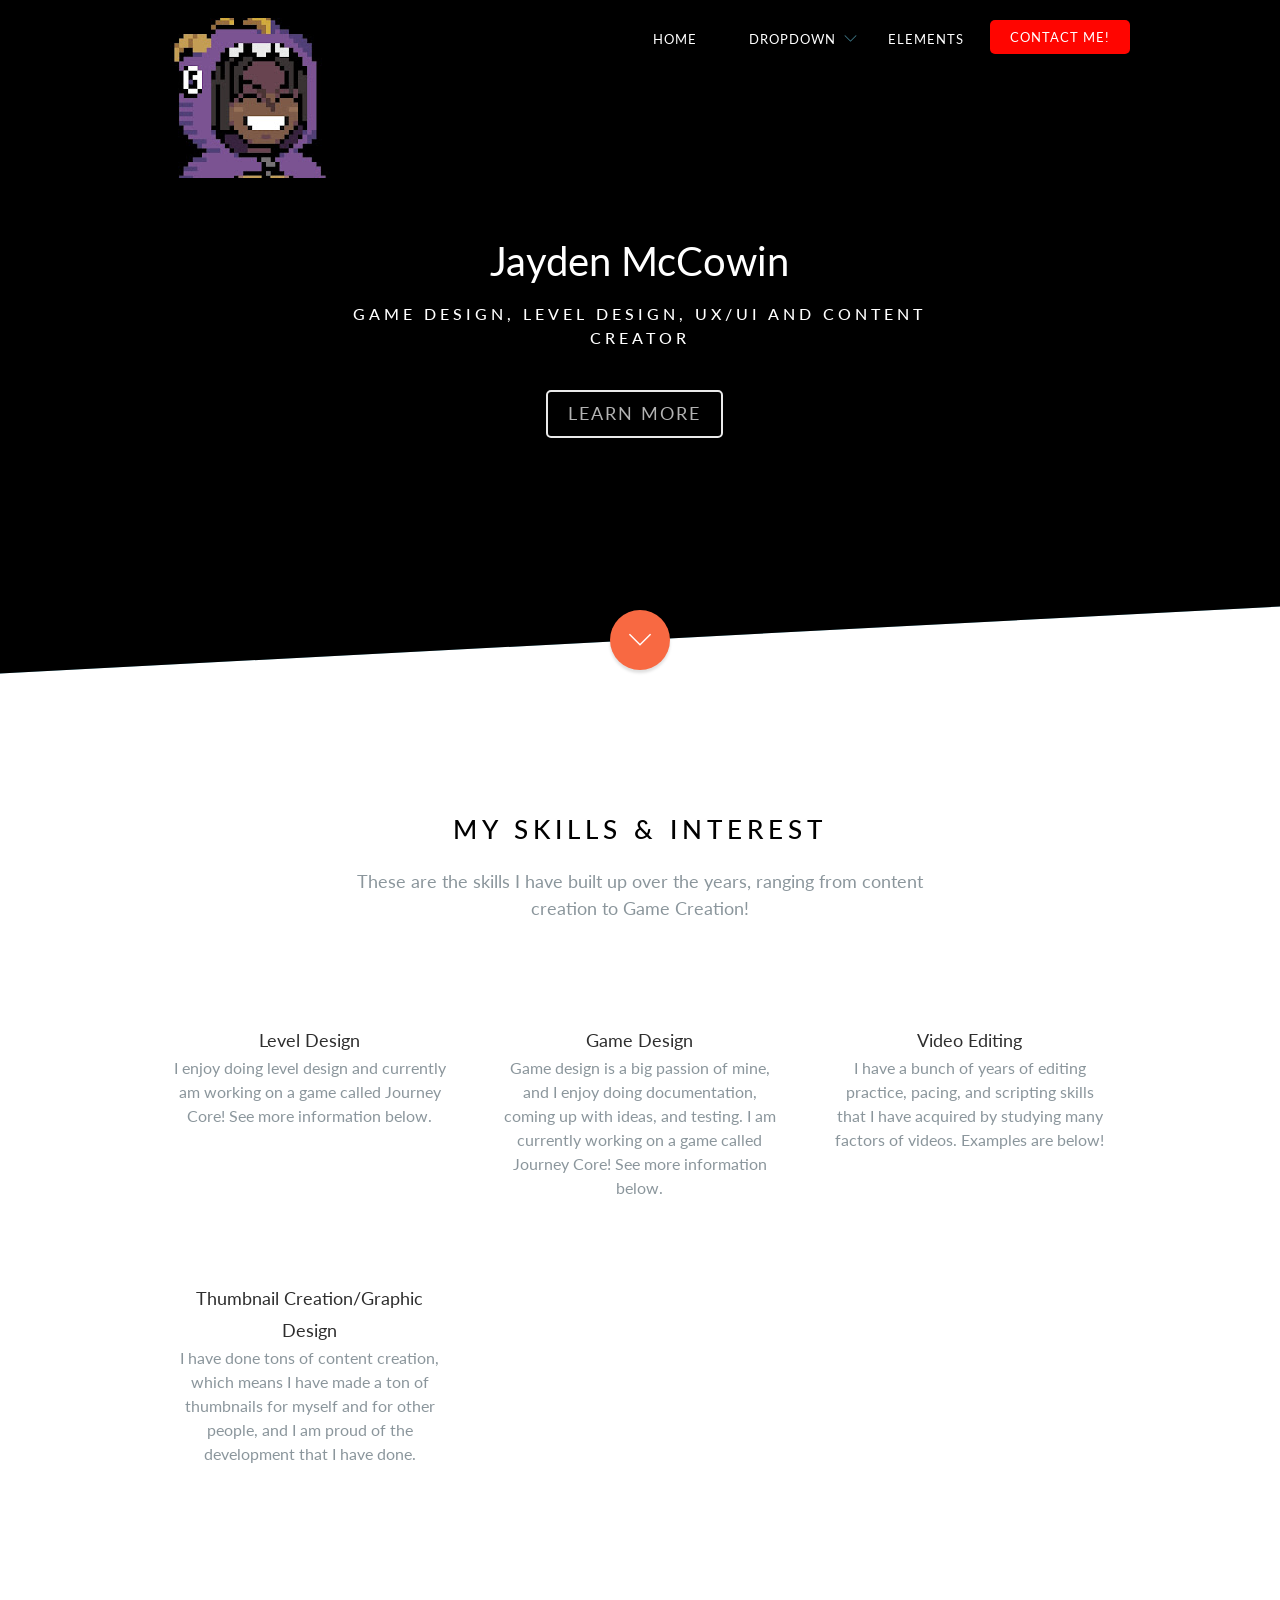
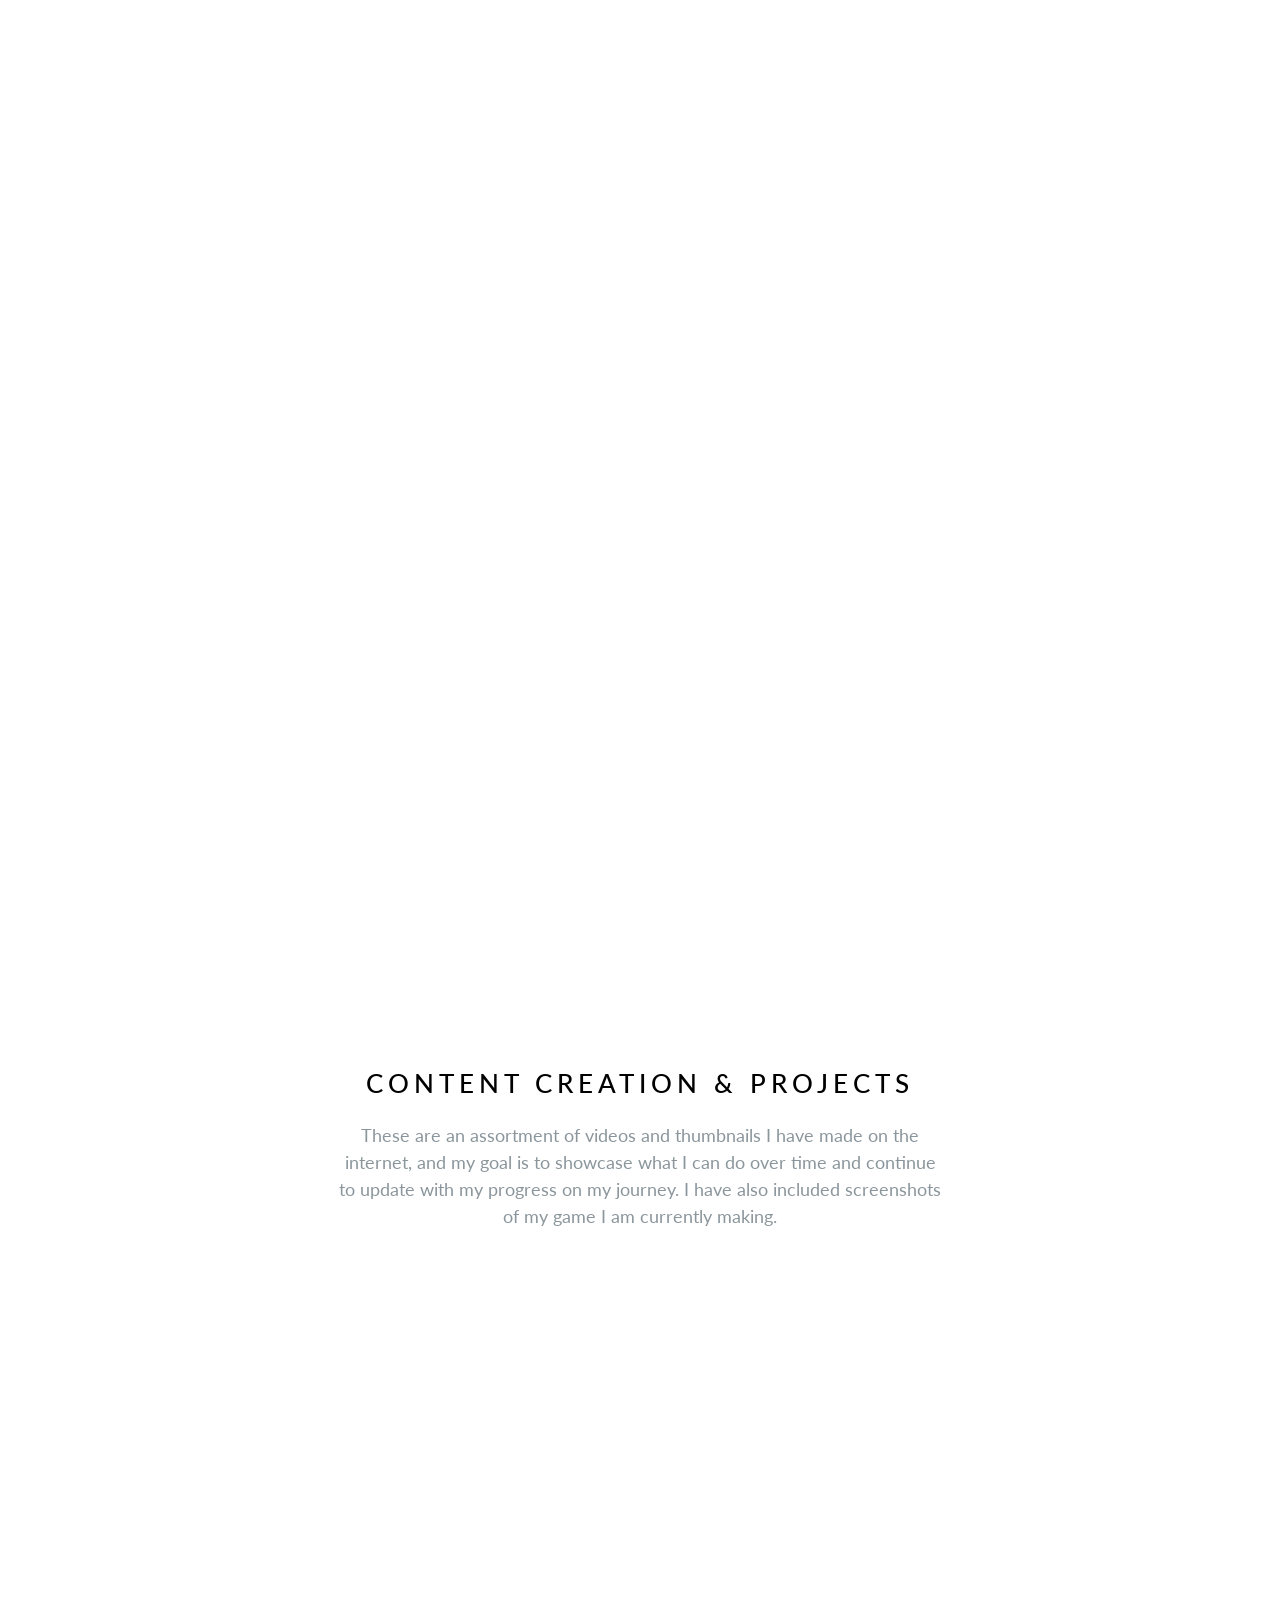
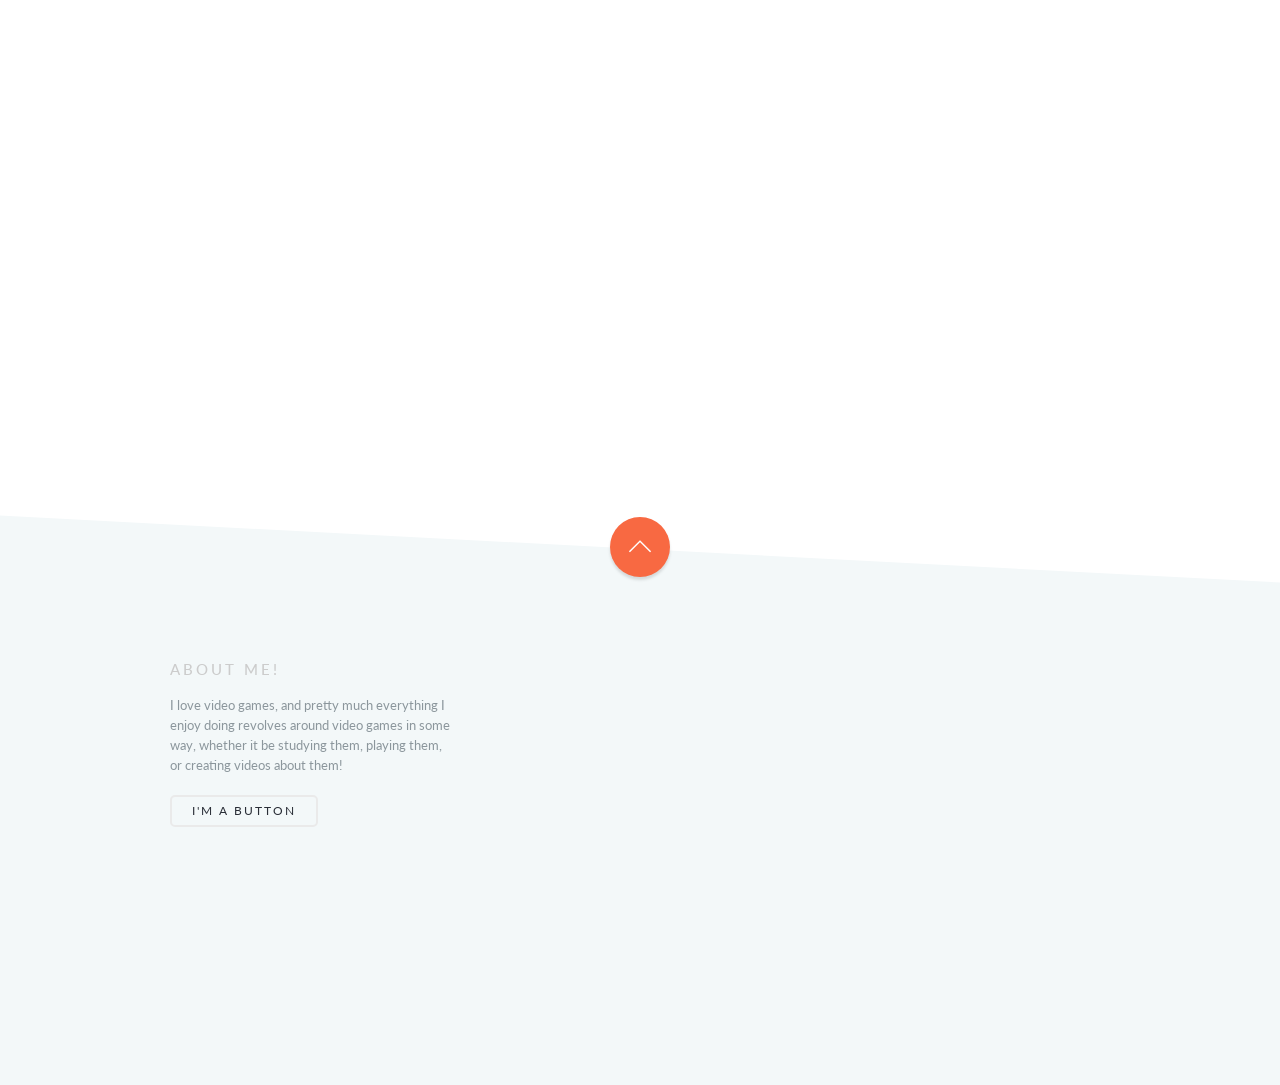
==== commit 24cff93f: "Update index.html" ====
--- a/index.html
+++ b/index.html
@@ -205,7 +205,7 @@
 
 				<div class="row" id="fh5co-works">
 					<div class="col-md-8 col-md-offset-2 text-center fh5co-section-heading work-box">
-						<h2 class="fh5co-lead">Content Creation</h2>
+						<h2 class="fh5co-lead">Content Creation & Projects</h2>
 						<p class="fh5co-sub">These are an assortment of videos and thumbnails I have made on the internet, and my goal is to showcase what I can do over time and continue to update with my progress on my journey. I have also included screenshots of my game I am currently making.</p>
 						<div class="fh5co-spacer fh5co-spacer-sm"></div>
 					</div>
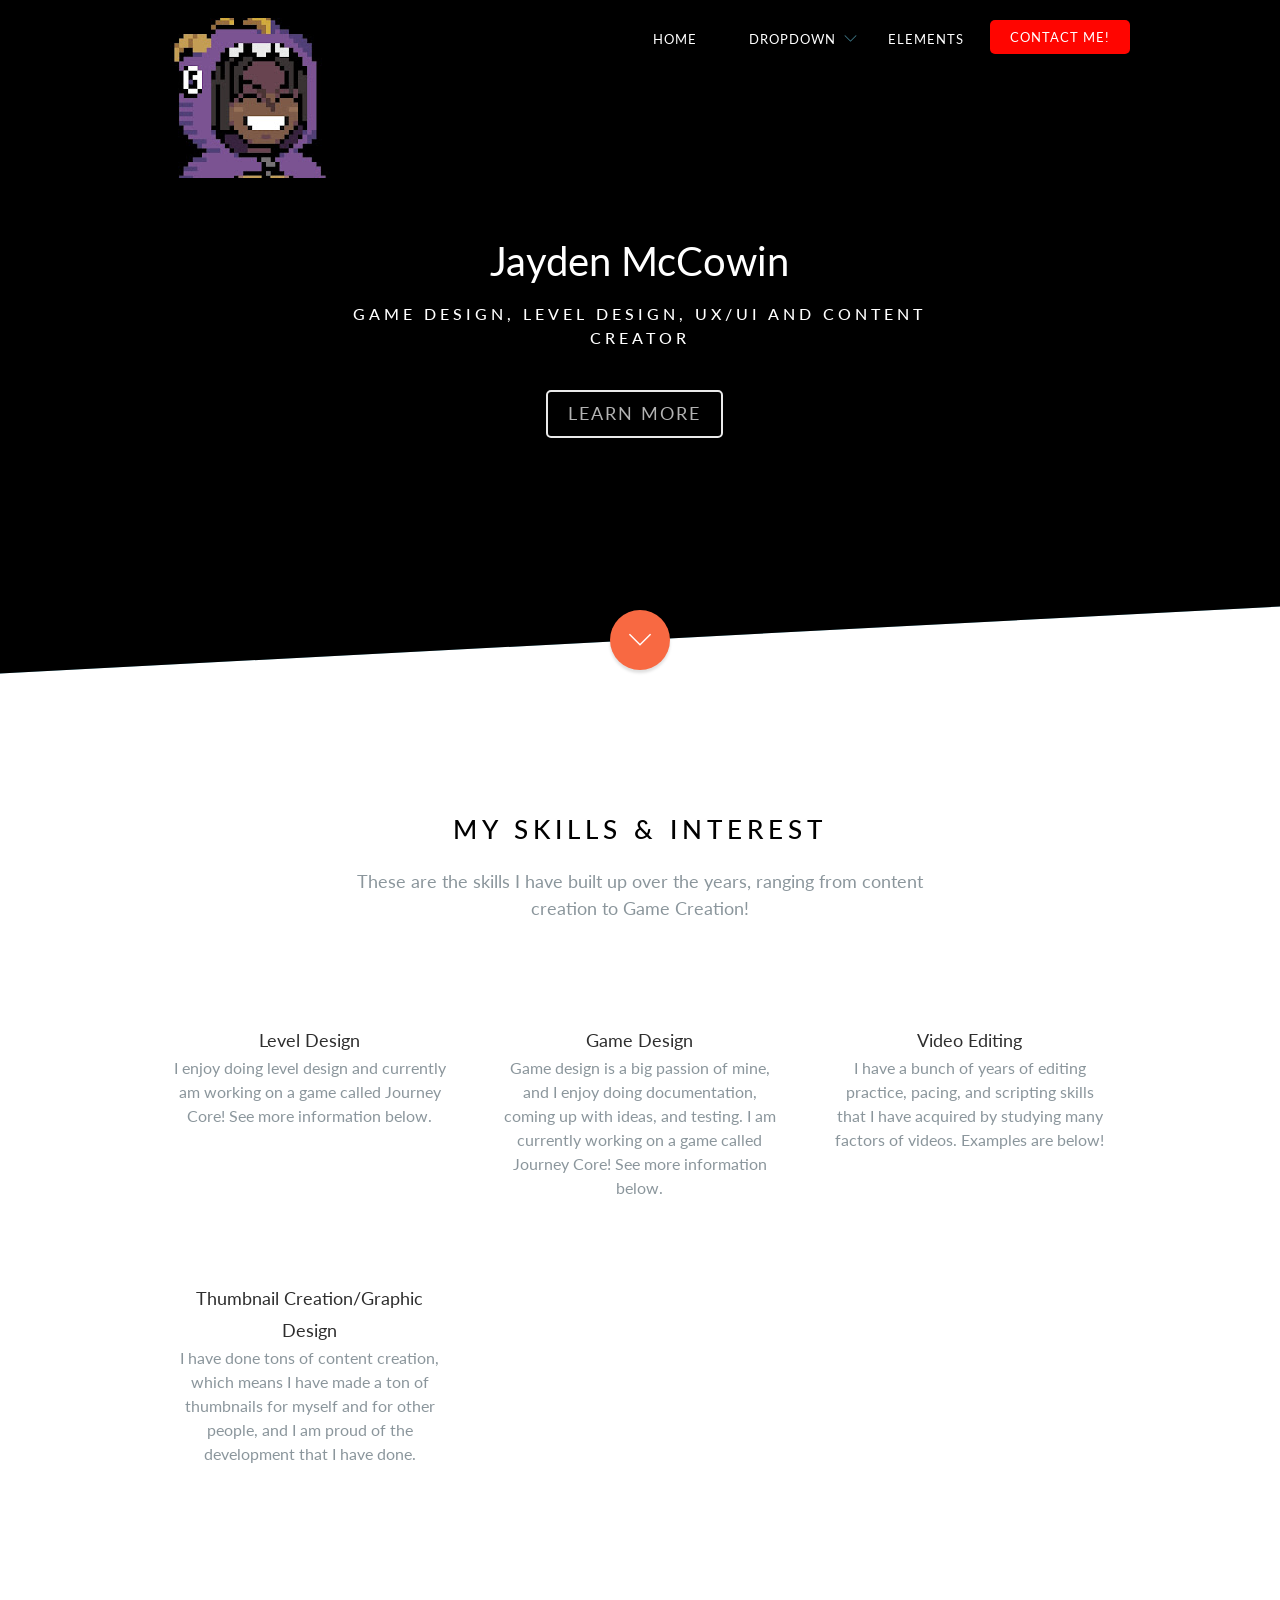
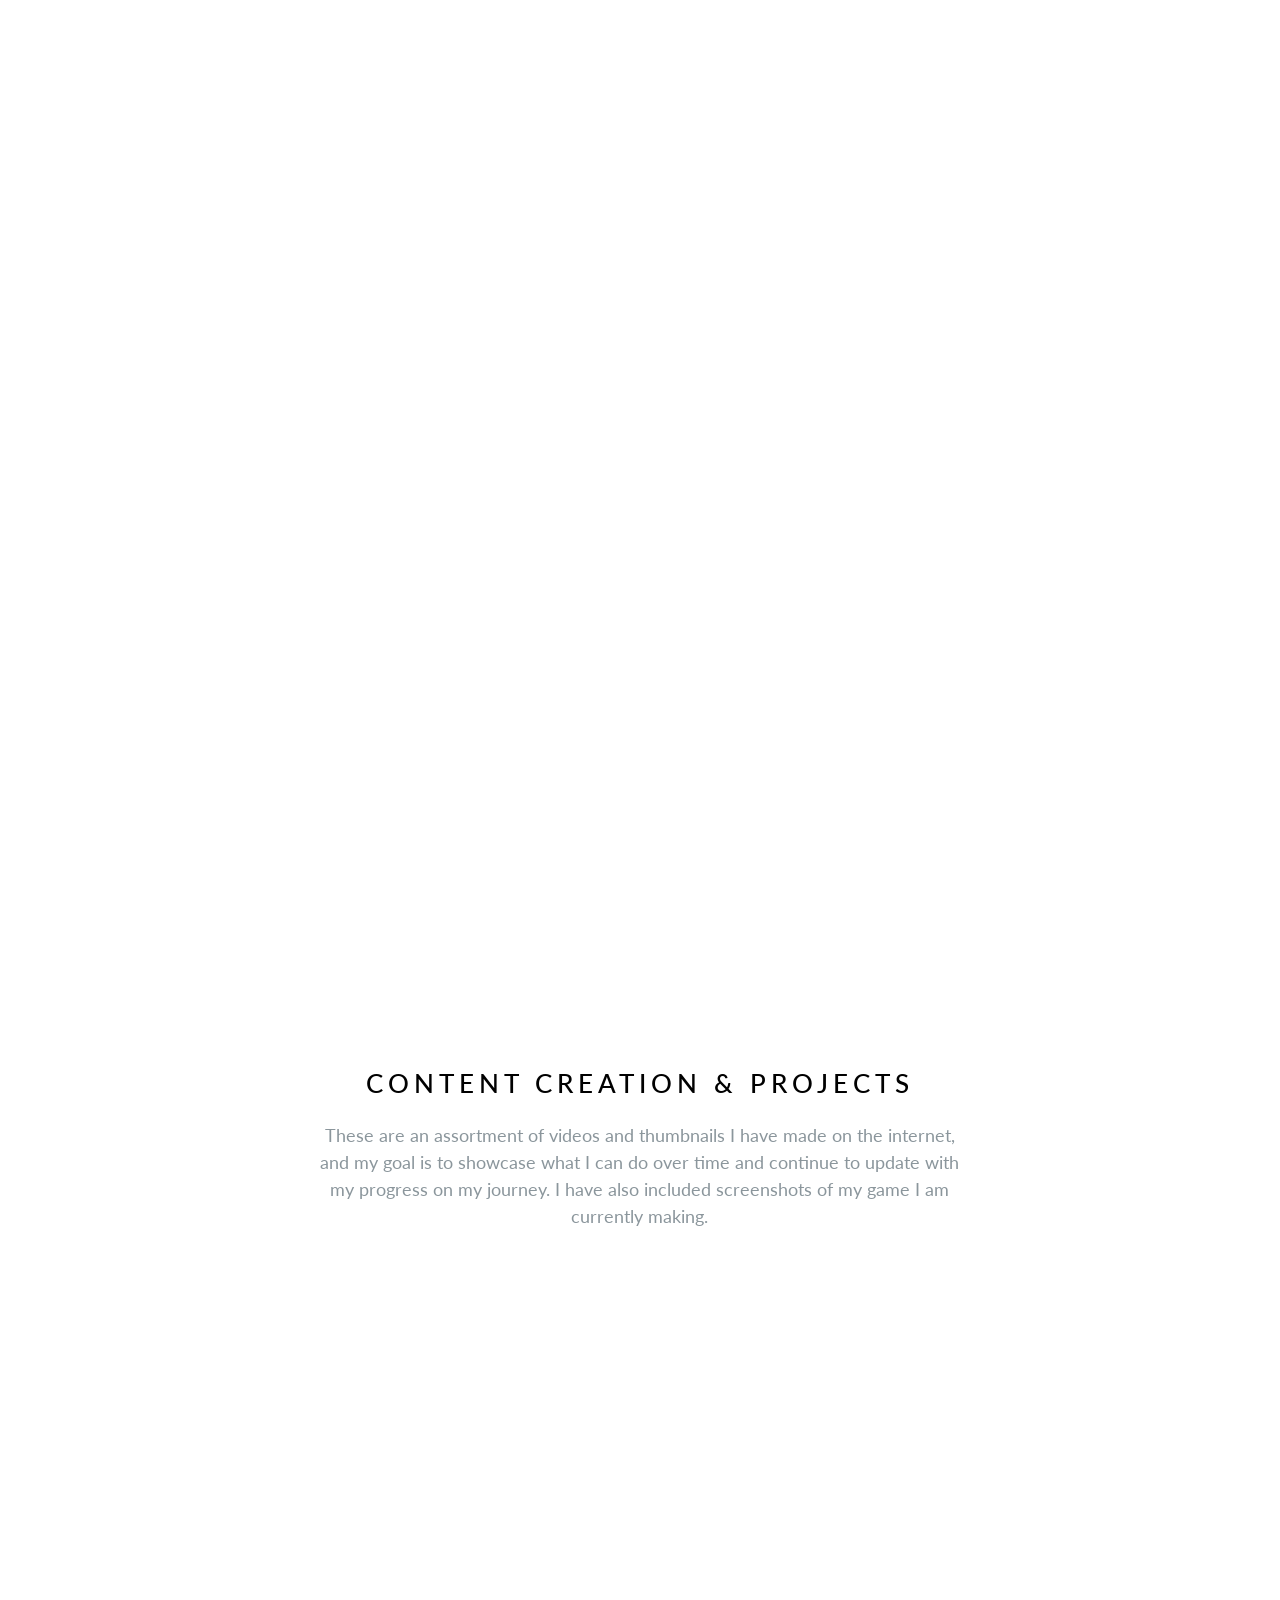
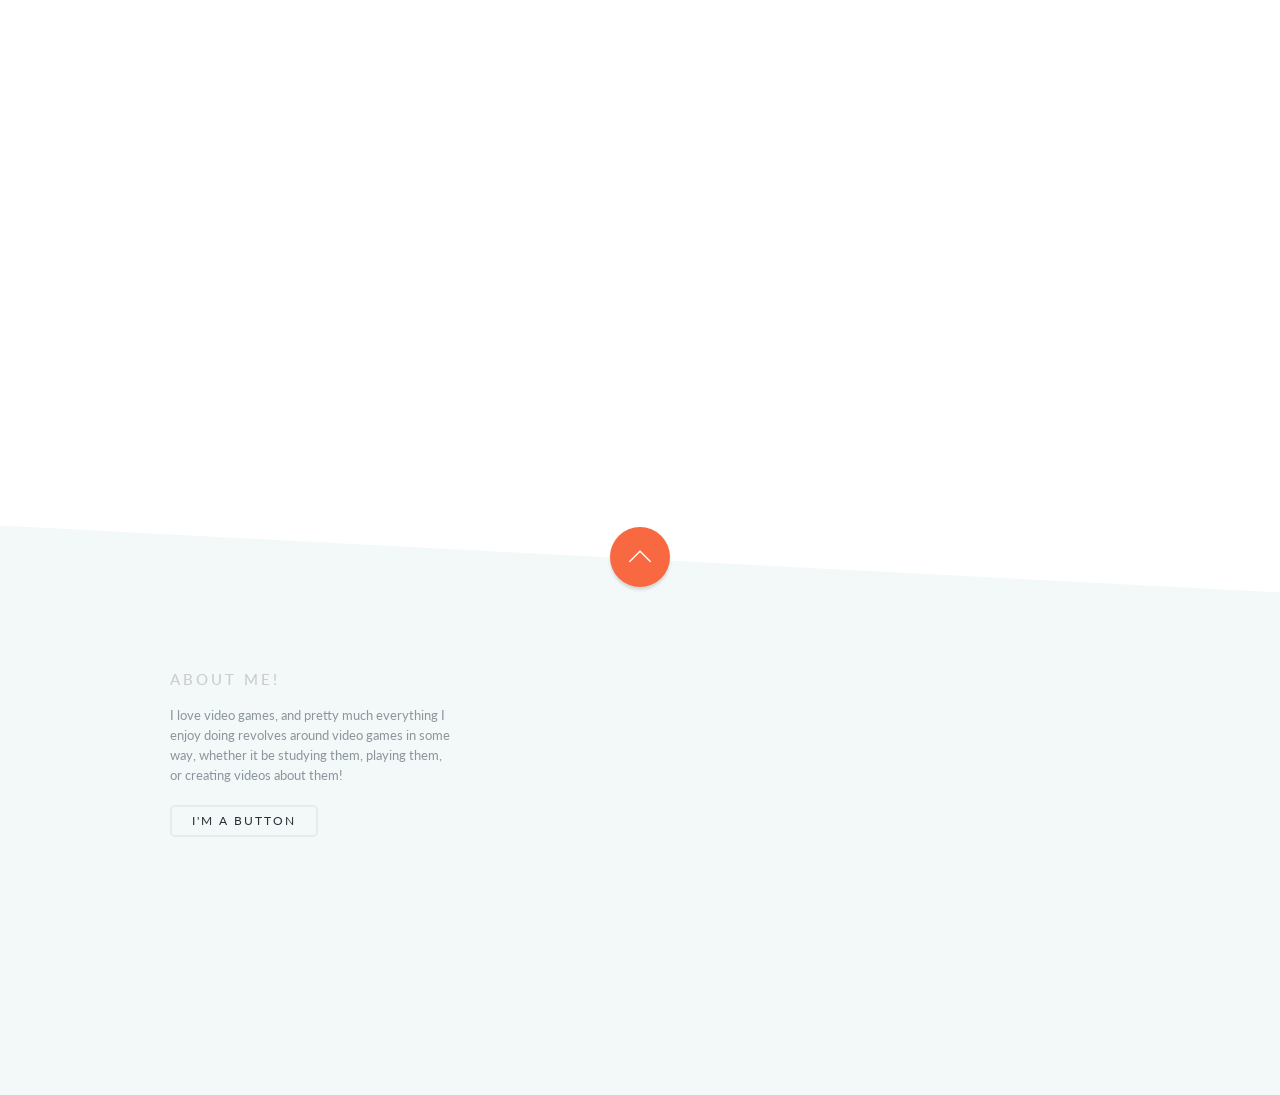
==== commit 90d58427: "Update index.html" ====
--- a/index.html
+++ b/index.html
@@ -194,7 +194,8 @@
 						</div>
 						<h3 class="heading">Programming</h3>
 						<p>I am not too big on doing much of this anymore; however, I do have the ability to do the things I need to do in Unity and Godot. My next step is learning Unreal Engine. </p>
-					</div>
+					
+						<div class="clearfix visible-md-block visible-lg-block"></div>
 					</div>
 					
 				</div>
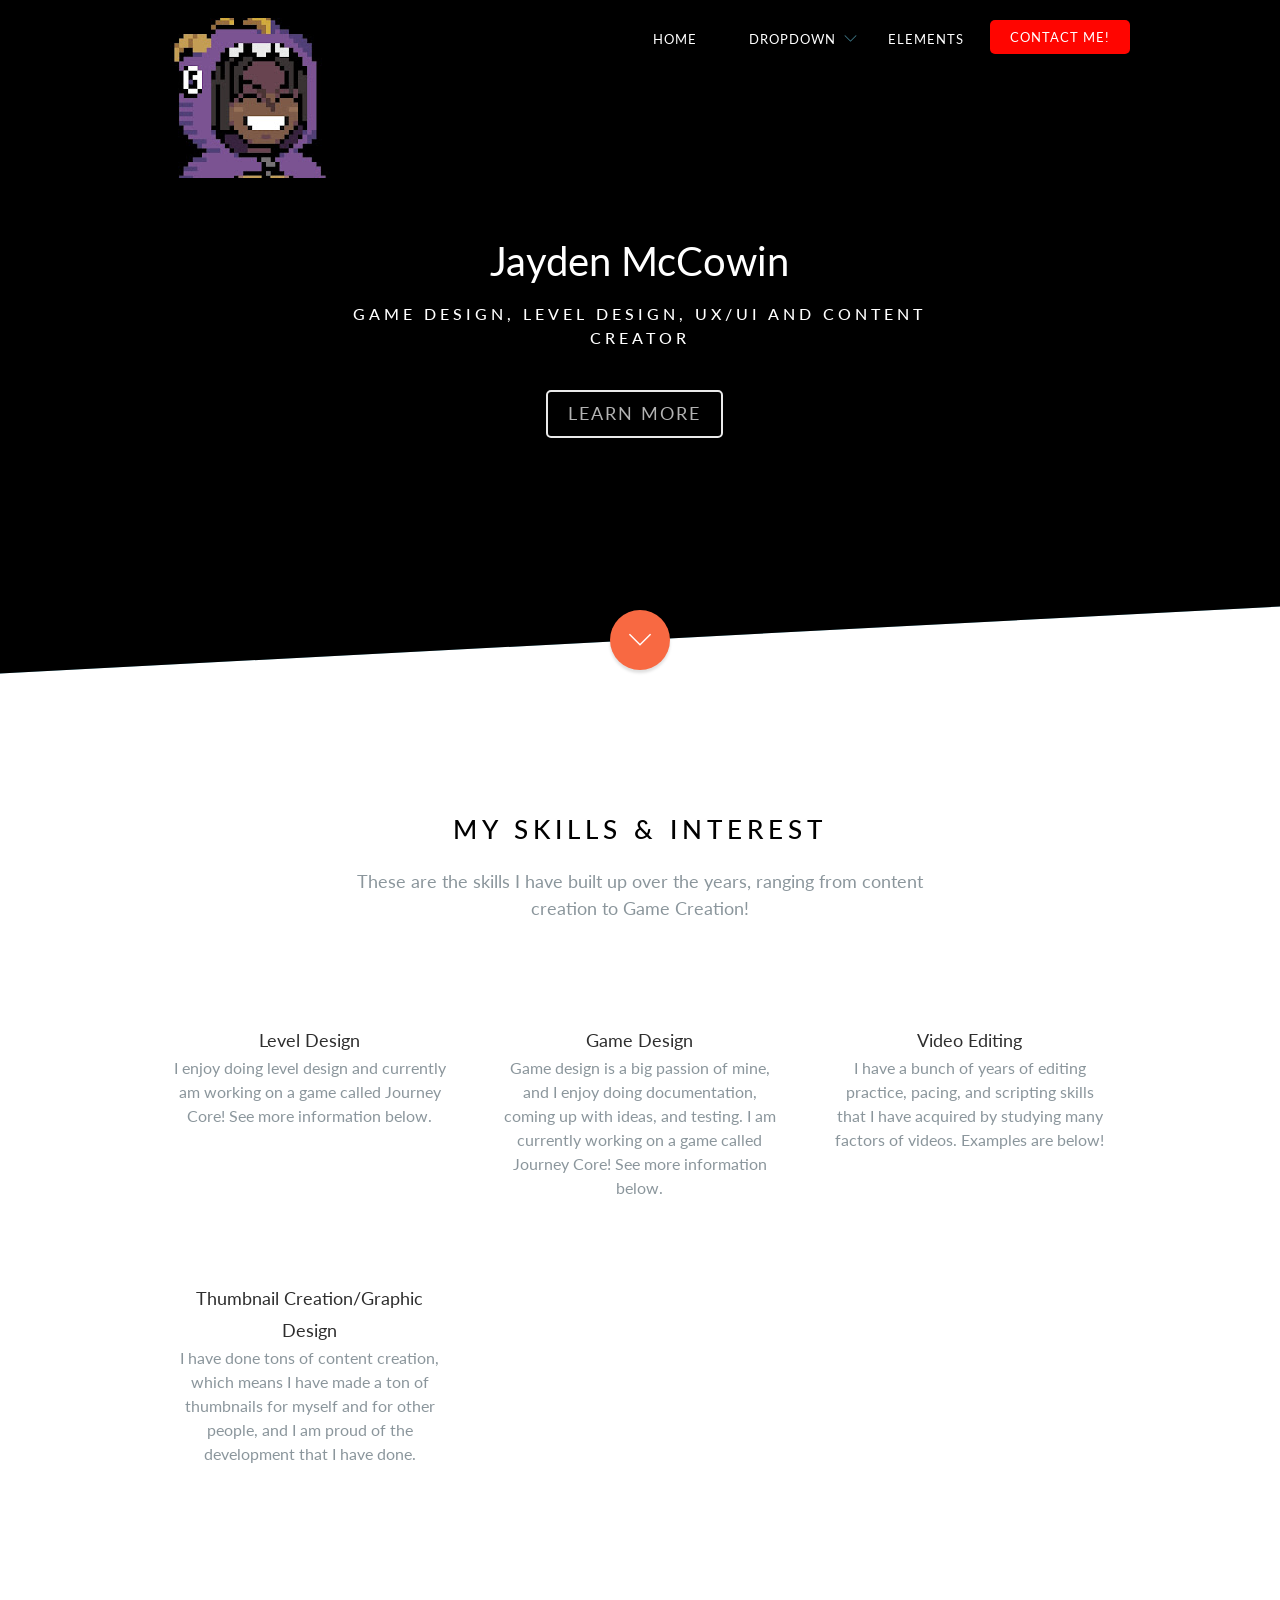
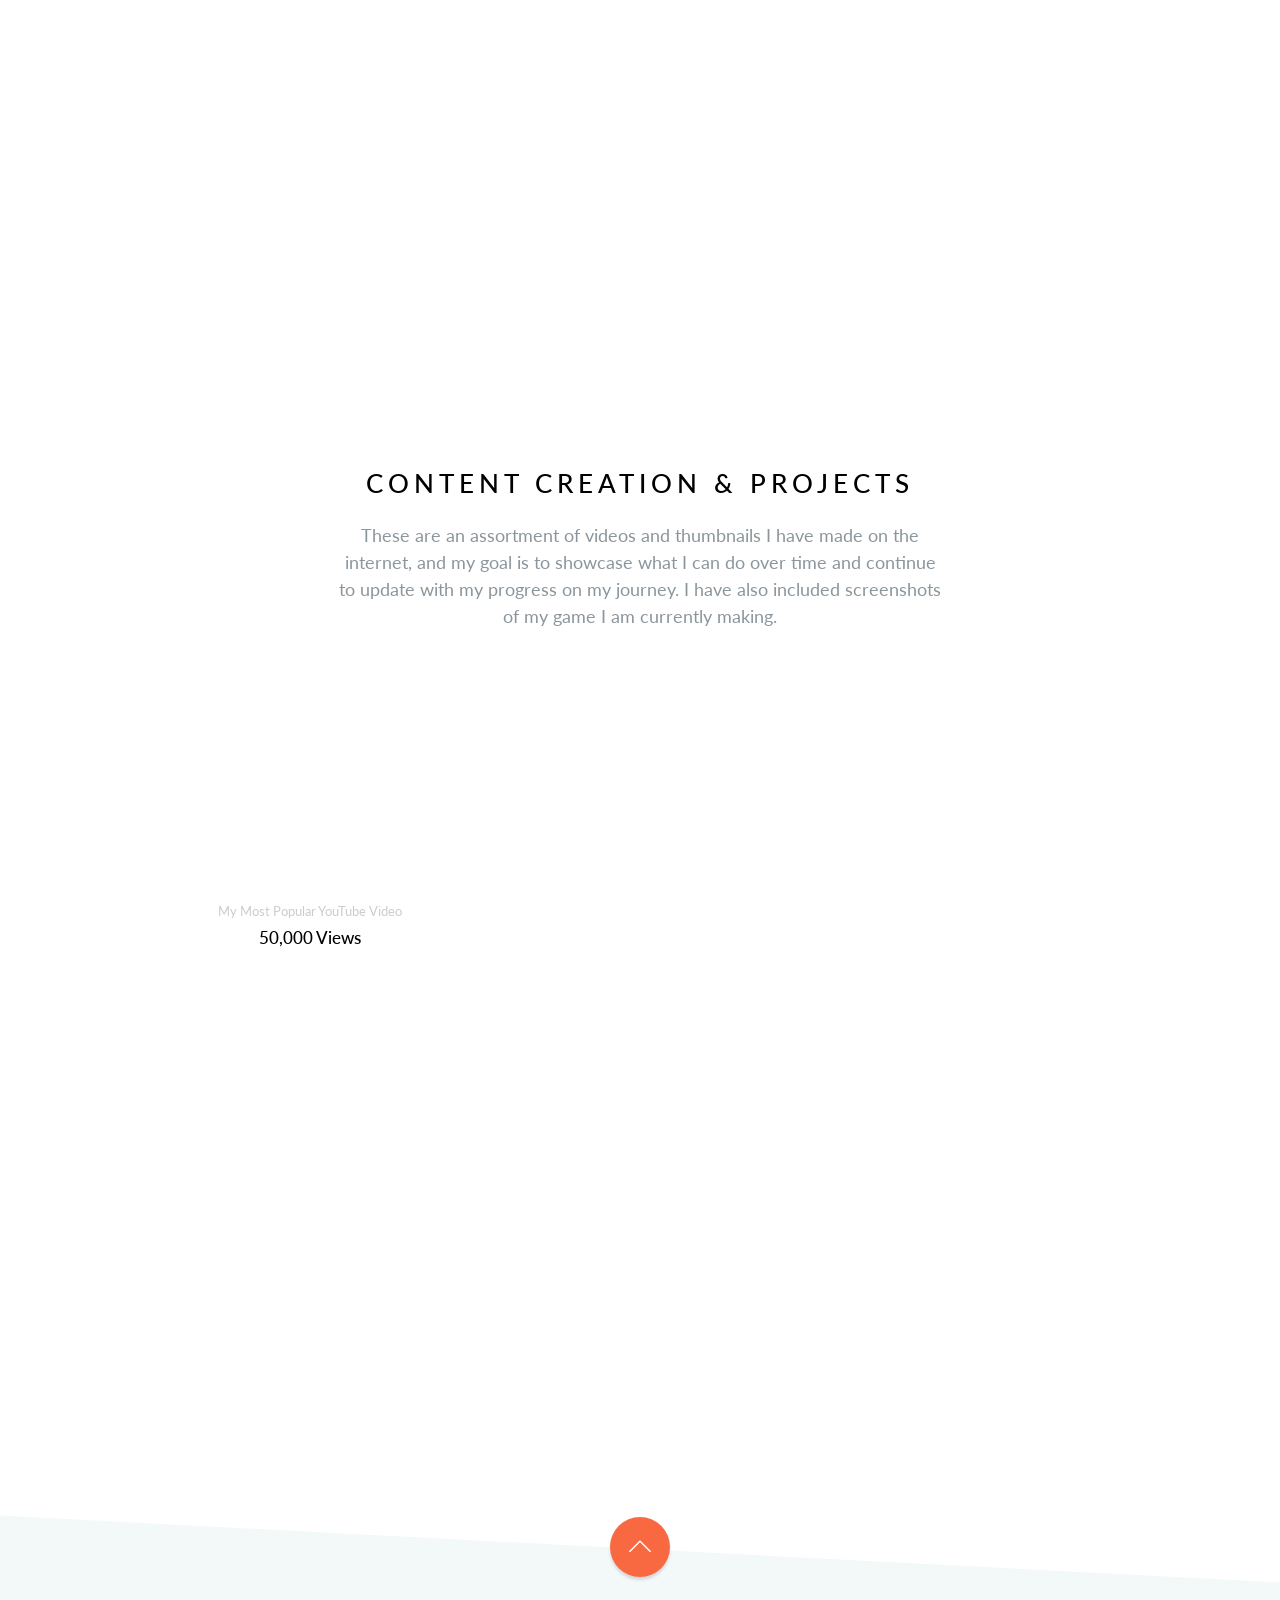
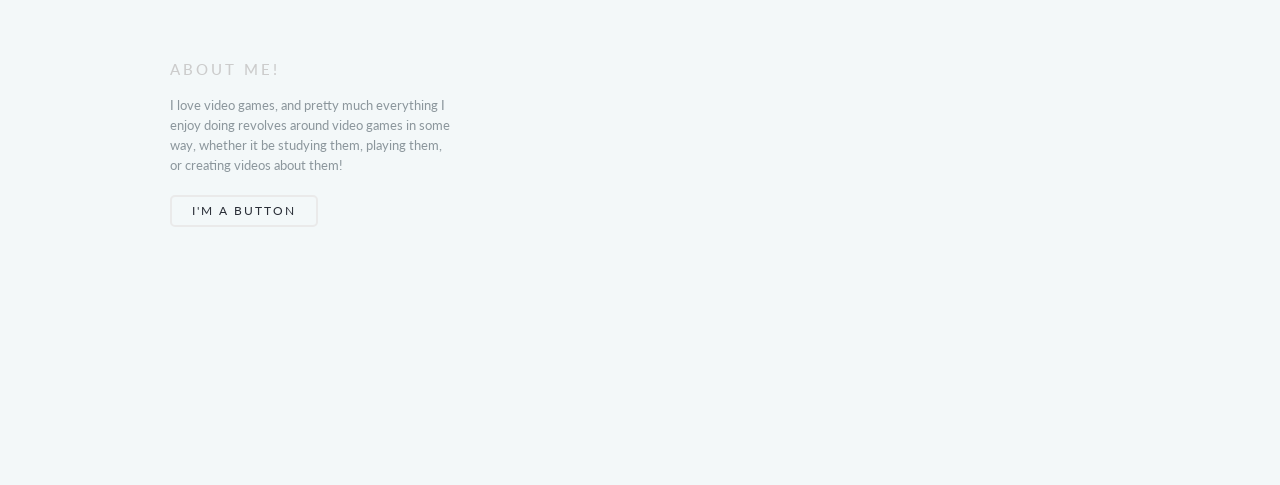
==== commit 440f83c1: "Update index.html" ====
--- a/index.html
+++ b/index.html
@@ -185,7 +185,8 @@
 						</div>
 						<h3 class="heading">UI/UX</h3>
 						<p>I work on a lot of thumbnails, so I have built up skills that have led me to explore UI/UX more, and I've found myself enjoying something I never thought I would be into </p>
-
+					</div>
+					
 					<div class="clearfix visible-md-block visible-lg-block"></div>
 
 					<div class="col-md-4 col-sm-6 text-center fh5co-feature feature-box">
@@ -194,9 +195,8 @@
 						</div>
 						<h3 class="heading">Programming</h3>
 						<p>I am not too big on doing much of this anymore; however, I do have the ability to do the things I need to do in Unity and Godot. My next step is learning Unreal Engine. </p>
-					
-						<div class="clearfix visible-md-block visible-lg-block"></div>
-					</div>
+					</div>
+					<div class="clearfix visible-md-block visible-lg-block"></div>
 					
 				</div>
 				<!-- END row -->
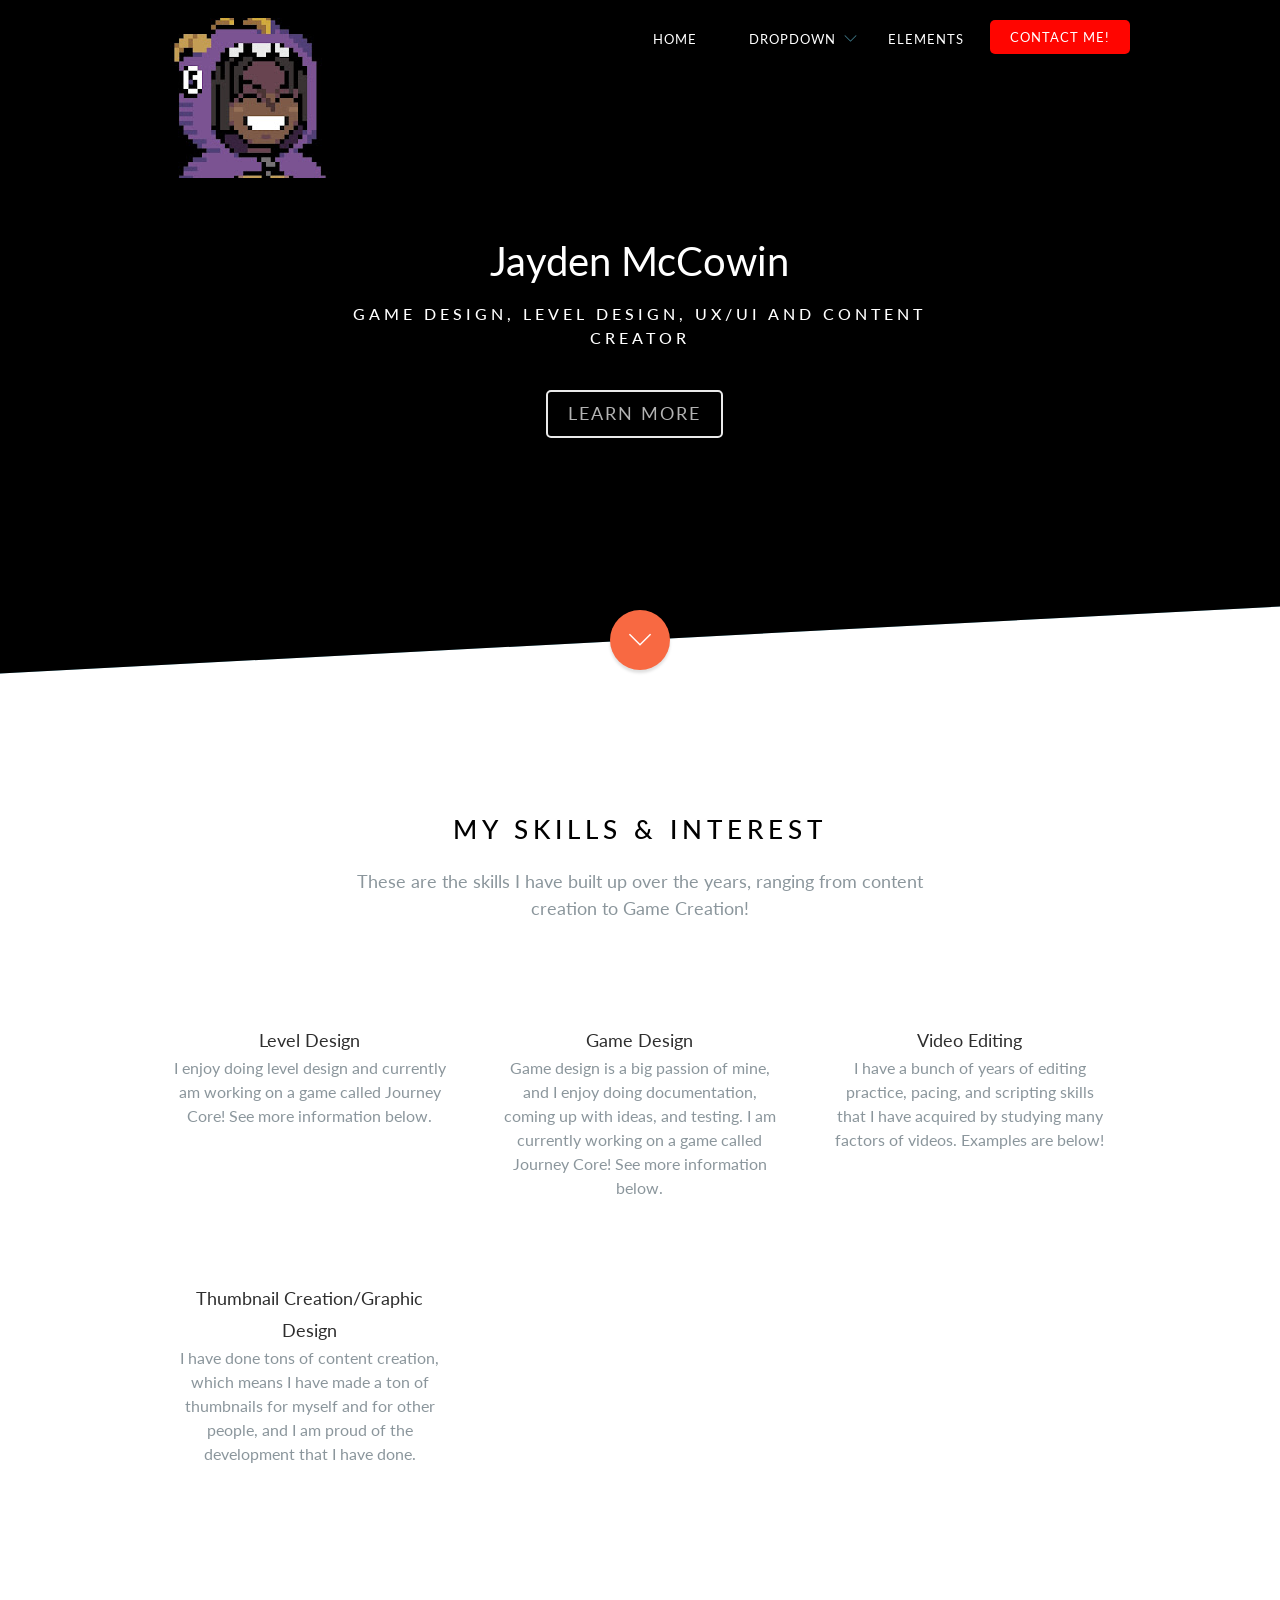
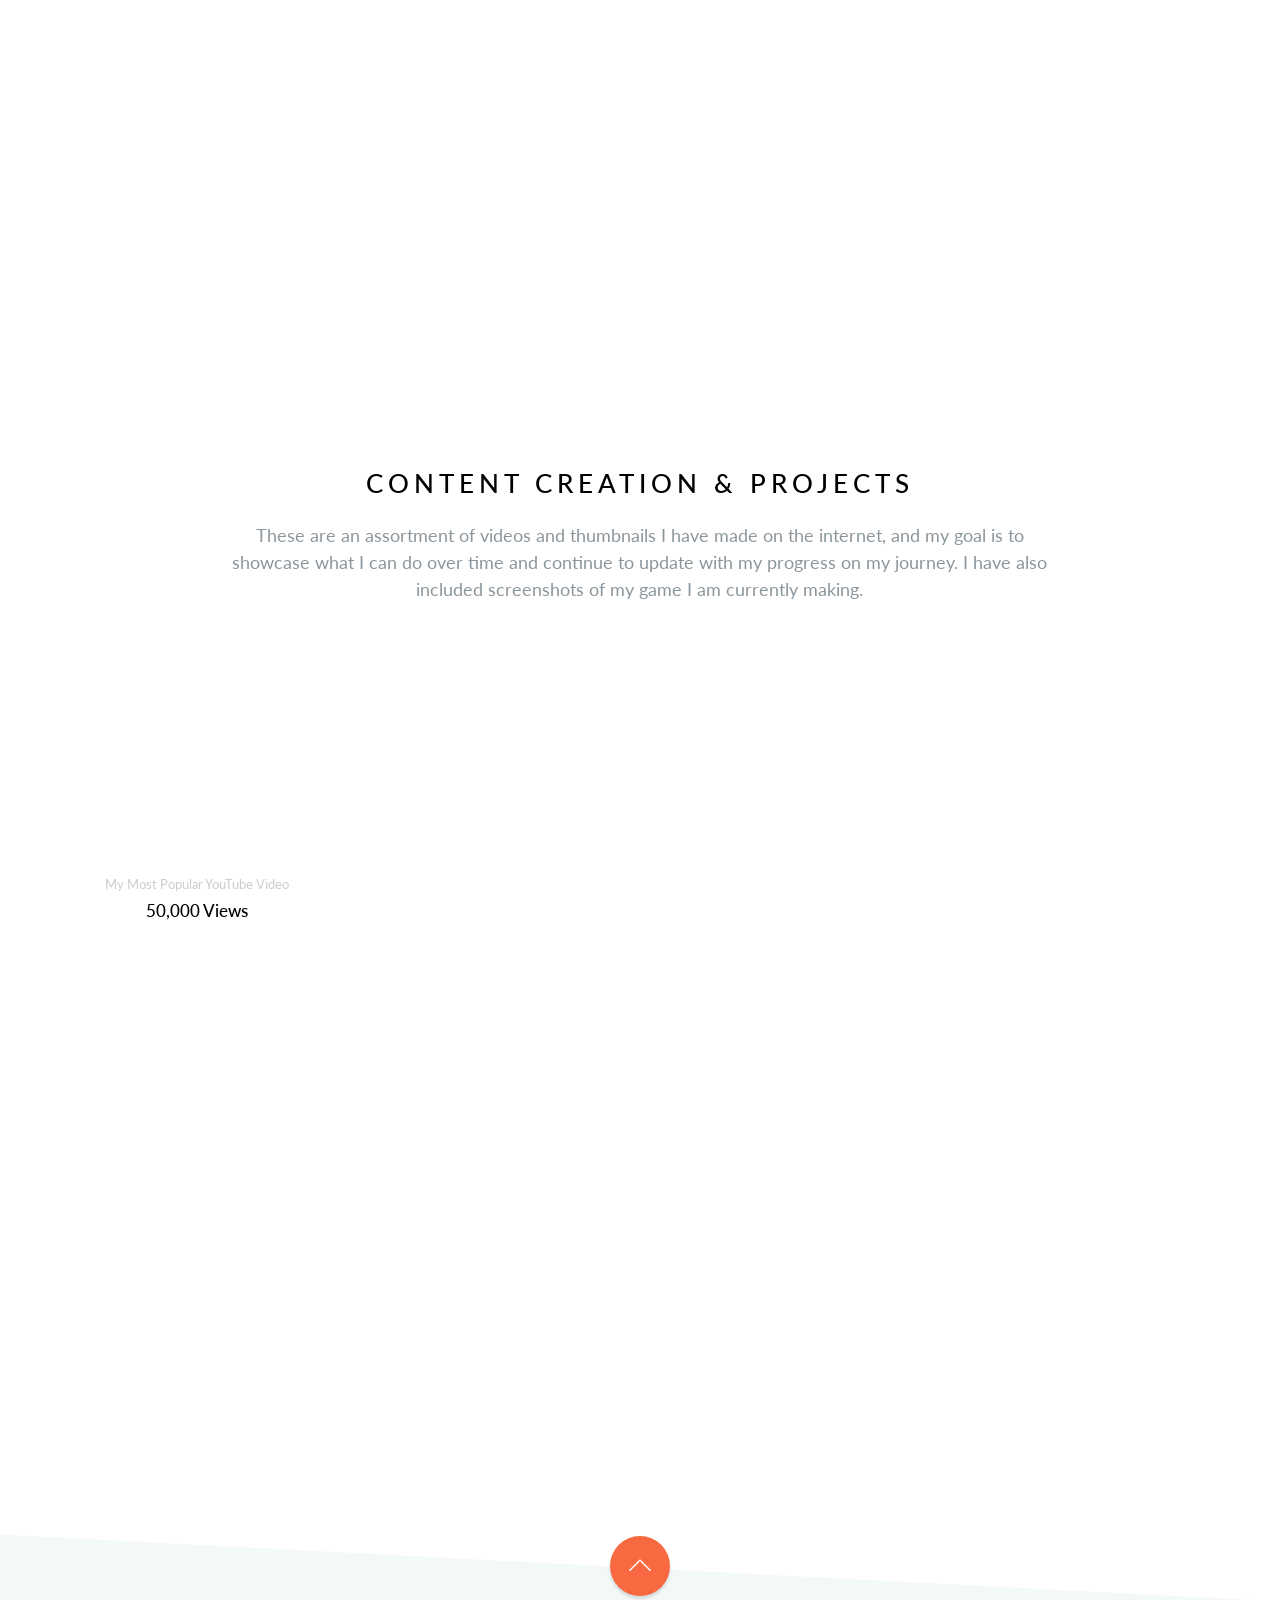
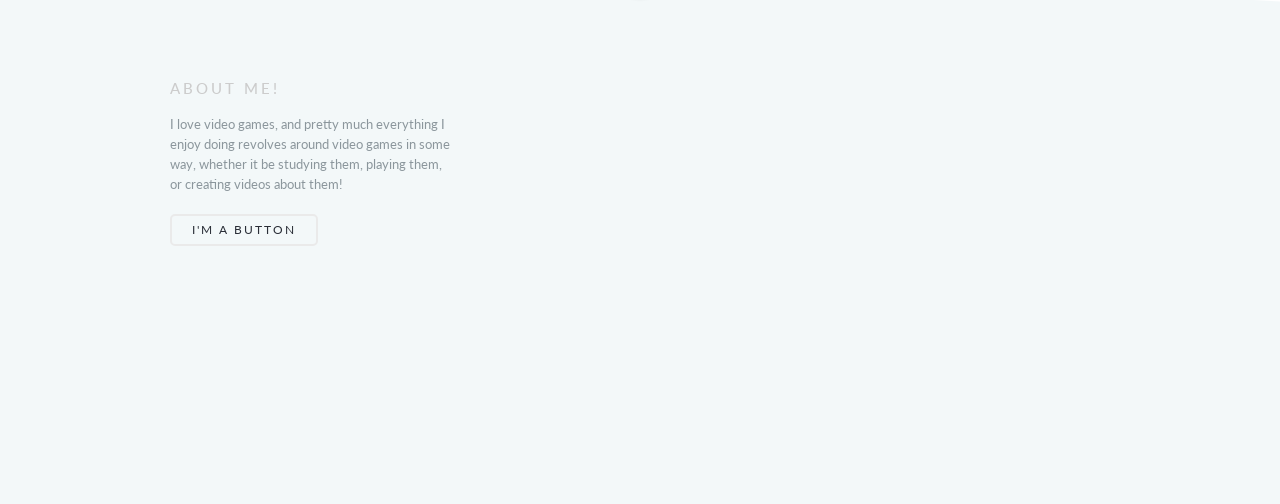
==== commit 222ca2d4: "Update index.html" ====
--- a/index.html
+++ b/index.html
@@ -197,7 +197,7 @@
 						<p>I am not too big on doing much of this anymore; however, I do have the ability to do the things I need to do in Unity and Godot. My next step is learning Unreal Engine. </p>
 					</div>
 					<div class="clearfix visible-md-block visible-lg-block"></div>
-					
+					</div>
 				</div>
 				<!-- END row -->
 
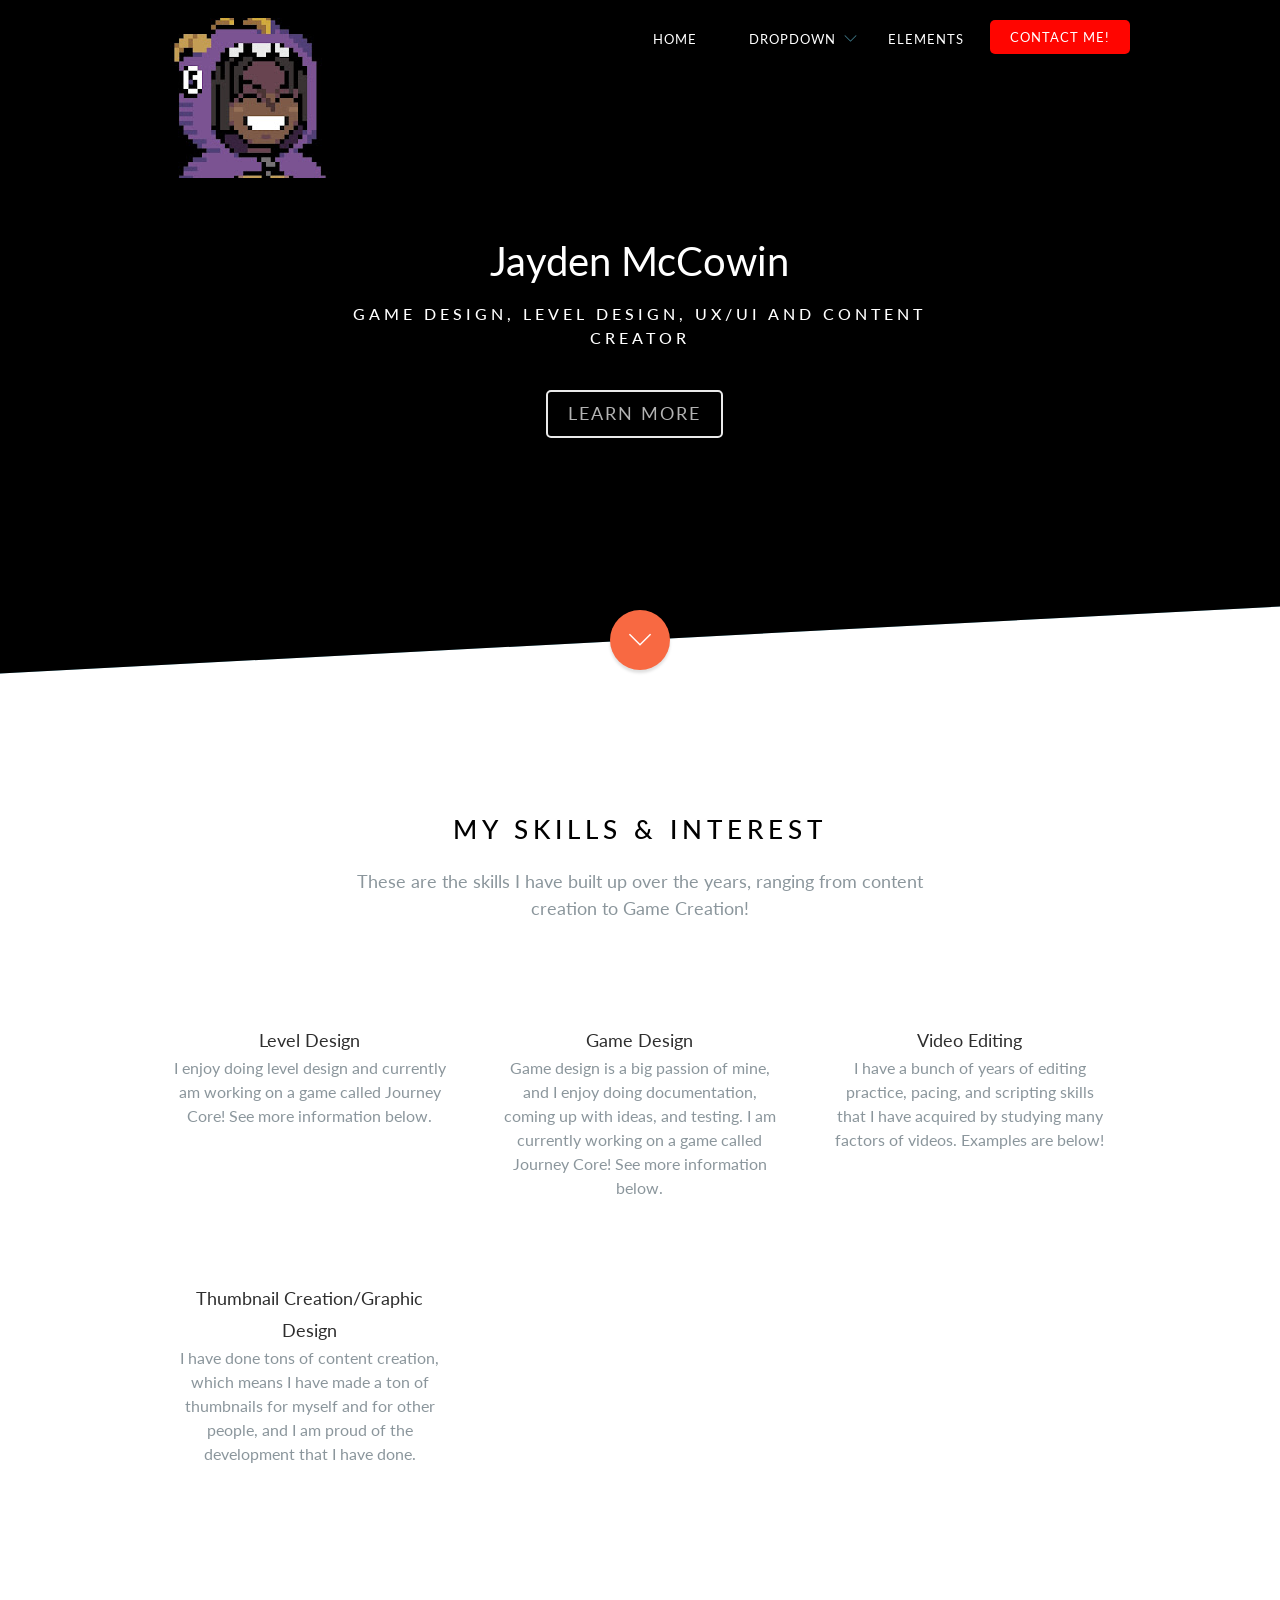
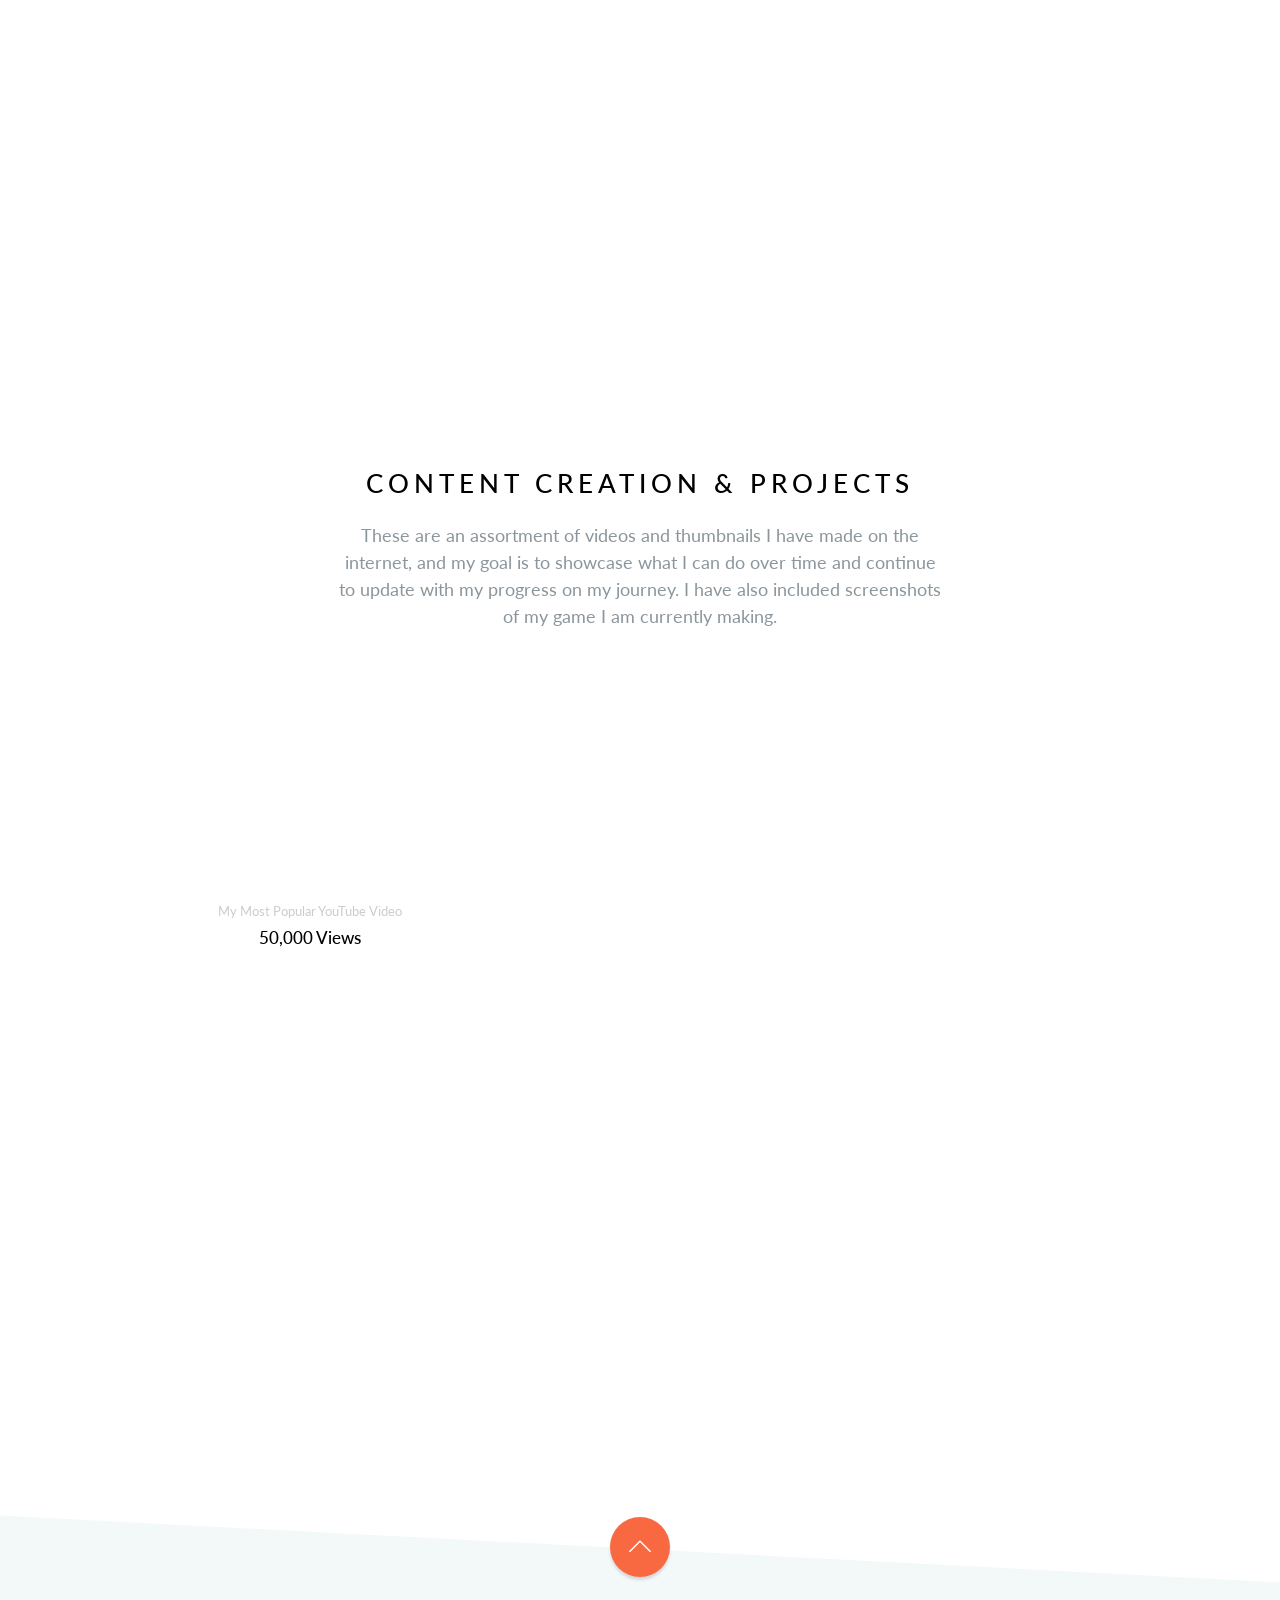
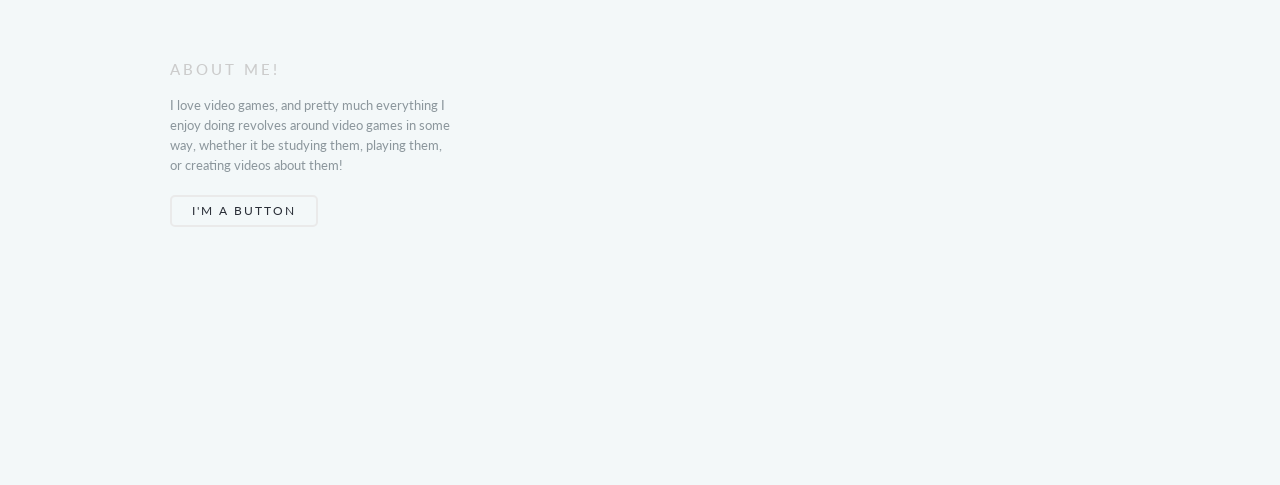
==== commit fa3cd09b: "Update index.html" ====
--- a/index.html
+++ b/index.html
@@ -196,8 +196,6 @@
 						<h3 class="heading">Programming</h3>
 						<p>I am not too big on doing much of this anymore; however, I do have the ability to do the things I need to do in Unity and Godot. My next step is learning Unreal Engine. </p>
 					</div>
-					<div class="clearfix visible-md-block visible-lg-block"></div>
-					</div>
 				</div>
 				<!-- END row -->
 
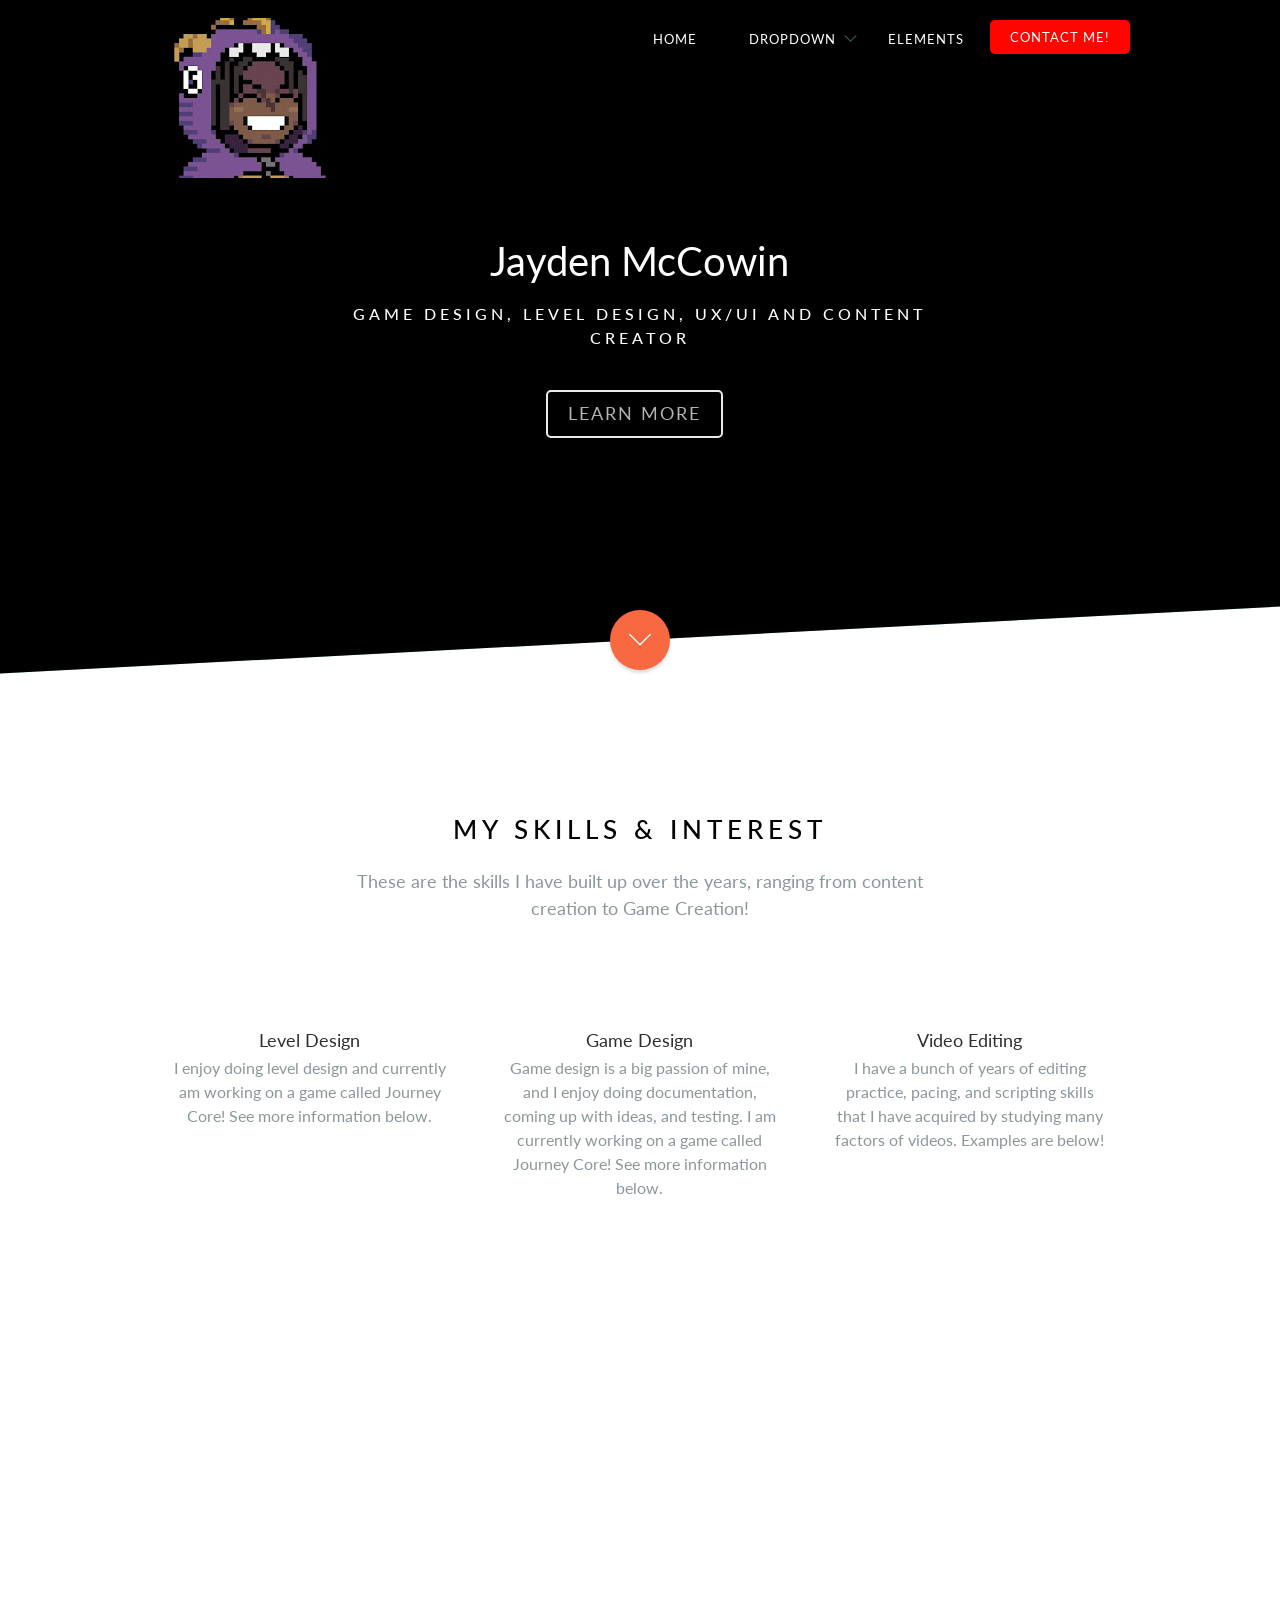
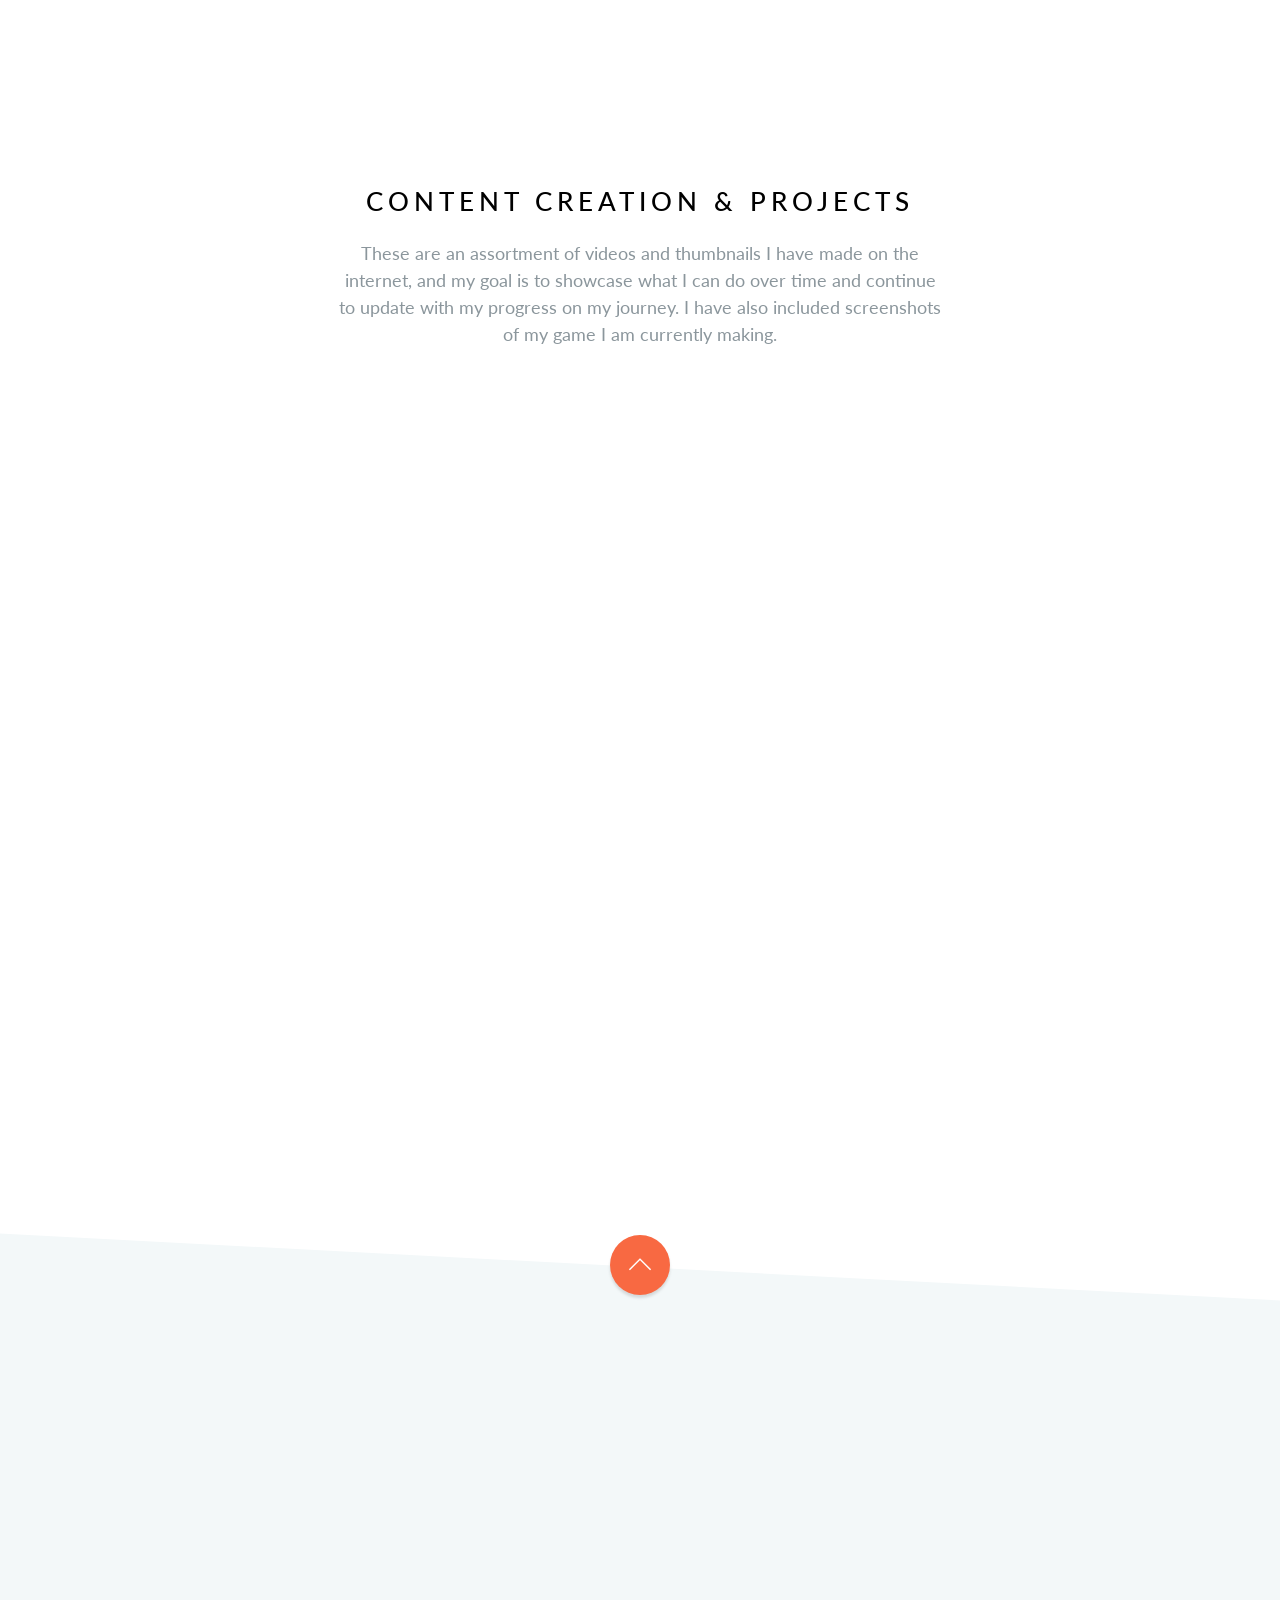
==== commit c0411b80: "Update index.html" ====
--- a/index.html
+++ b/index.html
@@ -167,7 +167,7 @@
 						<p>I have a bunch of years of editing practice, pacing, and scripting skills that I have acquired by studying many factors of videos. Examples are below!</p>
 					</div>
 
-					<div class="clearfix visible-md-block visible-lg-block"></div>
+					<div class="clearfix visible-md-block visible-sm-block"></div>
 
 					<div class="col-md-4 col-sm-6 text-center fh5co-feature feature-box">
 						<div class="fh5co-feature-icon">
@@ -187,7 +187,7 @@
 						<p>I work on a lot of thumbnails, so I have built up skills that have led me to explore UI/UX more, and I've found myself enjoying something I never thought I would be into </p>
 					</div>
 					
-					<div class="clearfix visible-md-block visible-lg-block"></div>
+					<div class="clearfix visible-md-block visible-sm-block"></div>
 
 					<div class="col-md-4 col-sm-6 text-center fh5co-feature feature-box">
 						<div class="fh5co-feature-icon">
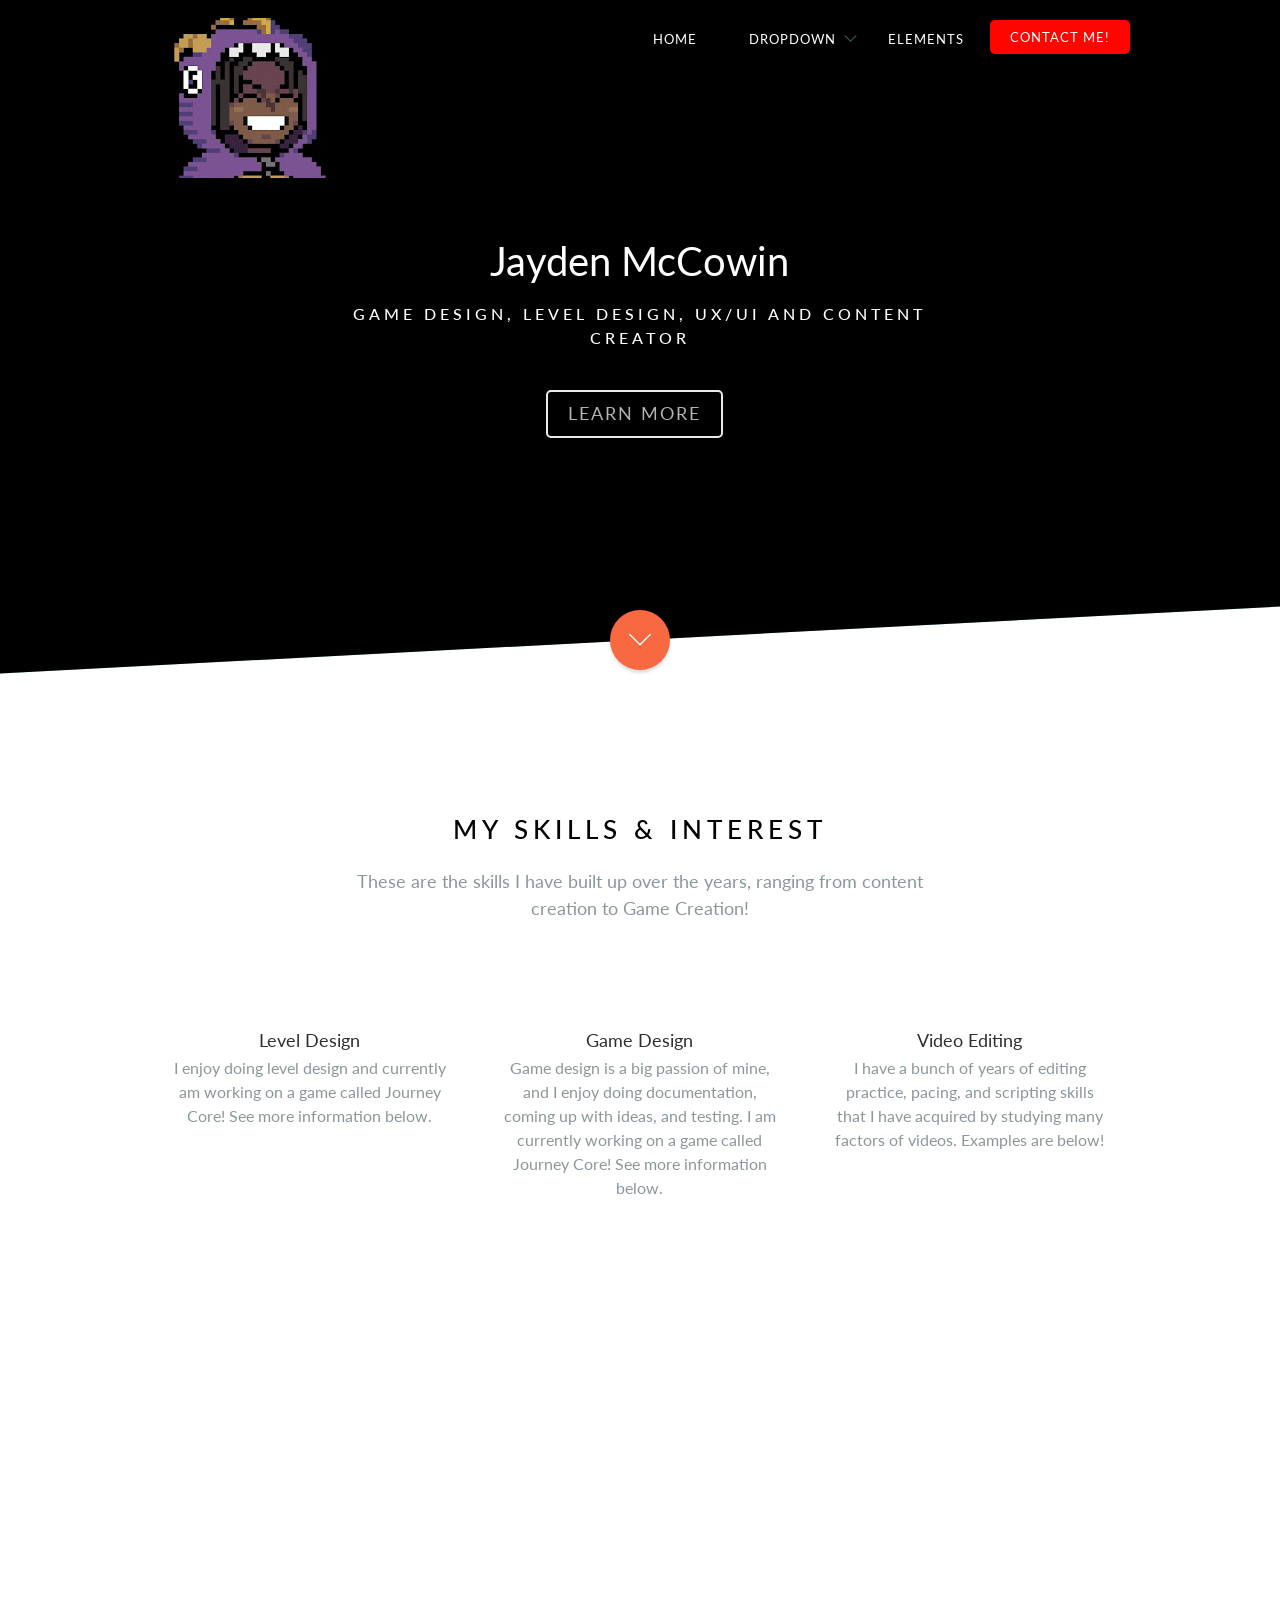
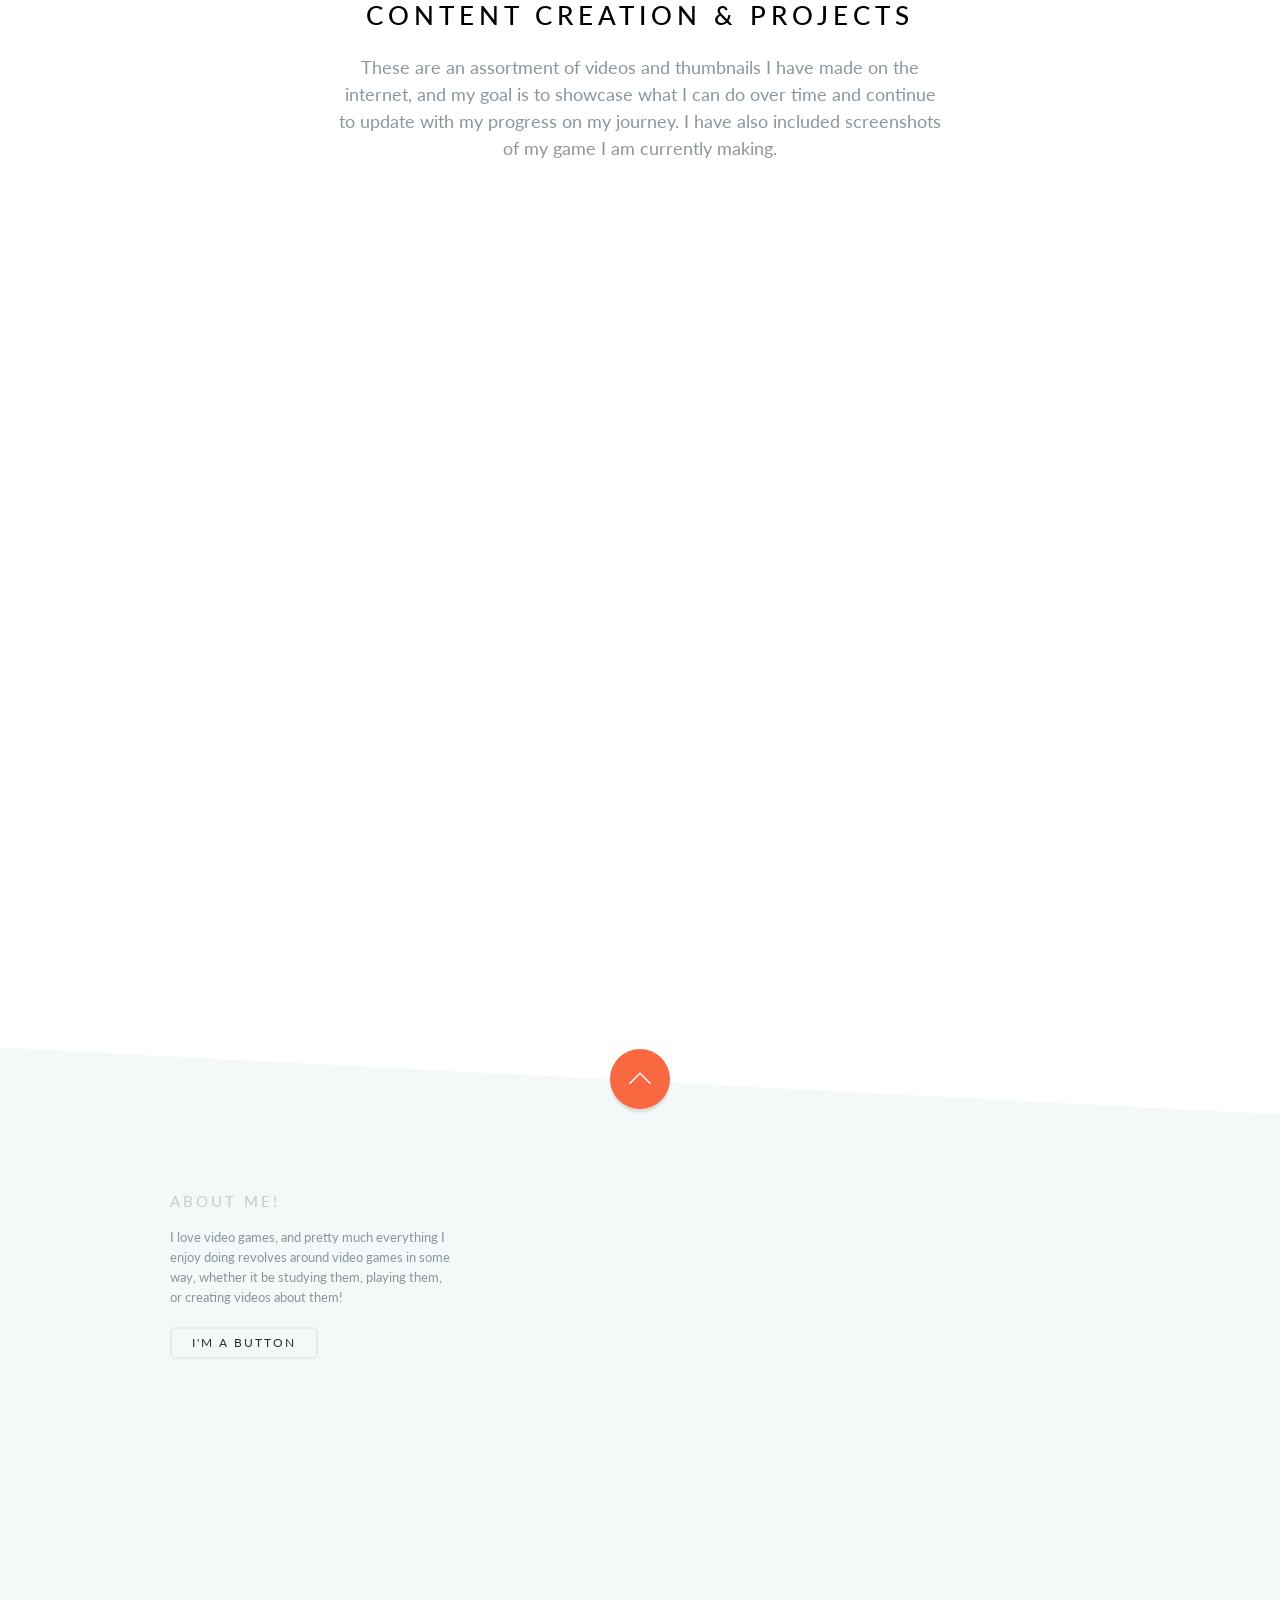
==== commit d144f003: "Update index.html" ====
--- a/index.html
+++ b/index.html
@@ -167,7 +167,7 @@
 						<p>I have a bunch of years of editing practice, pacing, and scripting skills that I have acquired by studying many factors of videos. Examples are below!</p>
 					</div>
 
-					<div class="clearfix visible-md-block visible-sm-block"></div>
+					<div class="clearfix visible-md-block visible-lg-block"></div>
 
 					<div class="col-md-4 col-sm-6 text-center fh5co-feature feature-box">
 						<div class="fh5co-feature-icon">
@@ -177,7 +177,7 @@
 						<p>I have done tons of content creation, which means I have made a ton of thumbnails for myself and for other people, and I am proud of the development that I have done. </p>
 					</div>
 
-					<div class="clearfix visible-md-block visible-lg-block"></div>
+					<div class="clearfix visible-md-block visible-sm-block"></div>
 
 					<div class="col-md-4 col-sm-6 text-center fh5co-feature feature-box">
 						<div class="fh5co-feature-icon">
@@ -186,9 +186,6 @@
 						<h3 class="heading">UI/UX</h3>
 						<p>I work on a lot of thumbnails, so I have built up skills that have led me to explore UI/UX more, and I've found myself enjoying something I never thought I would be into </p>
 					</div>
-					
-					<div class="clearfix visible-md-block visible-sm-block"></div>
-
 					<div class="col-md-4 col-sm-6 text-center fh5co-feature feature-box">
 						<div class="fh5co-feature-icon">
 							<i class="ti-Desktop"></i>
